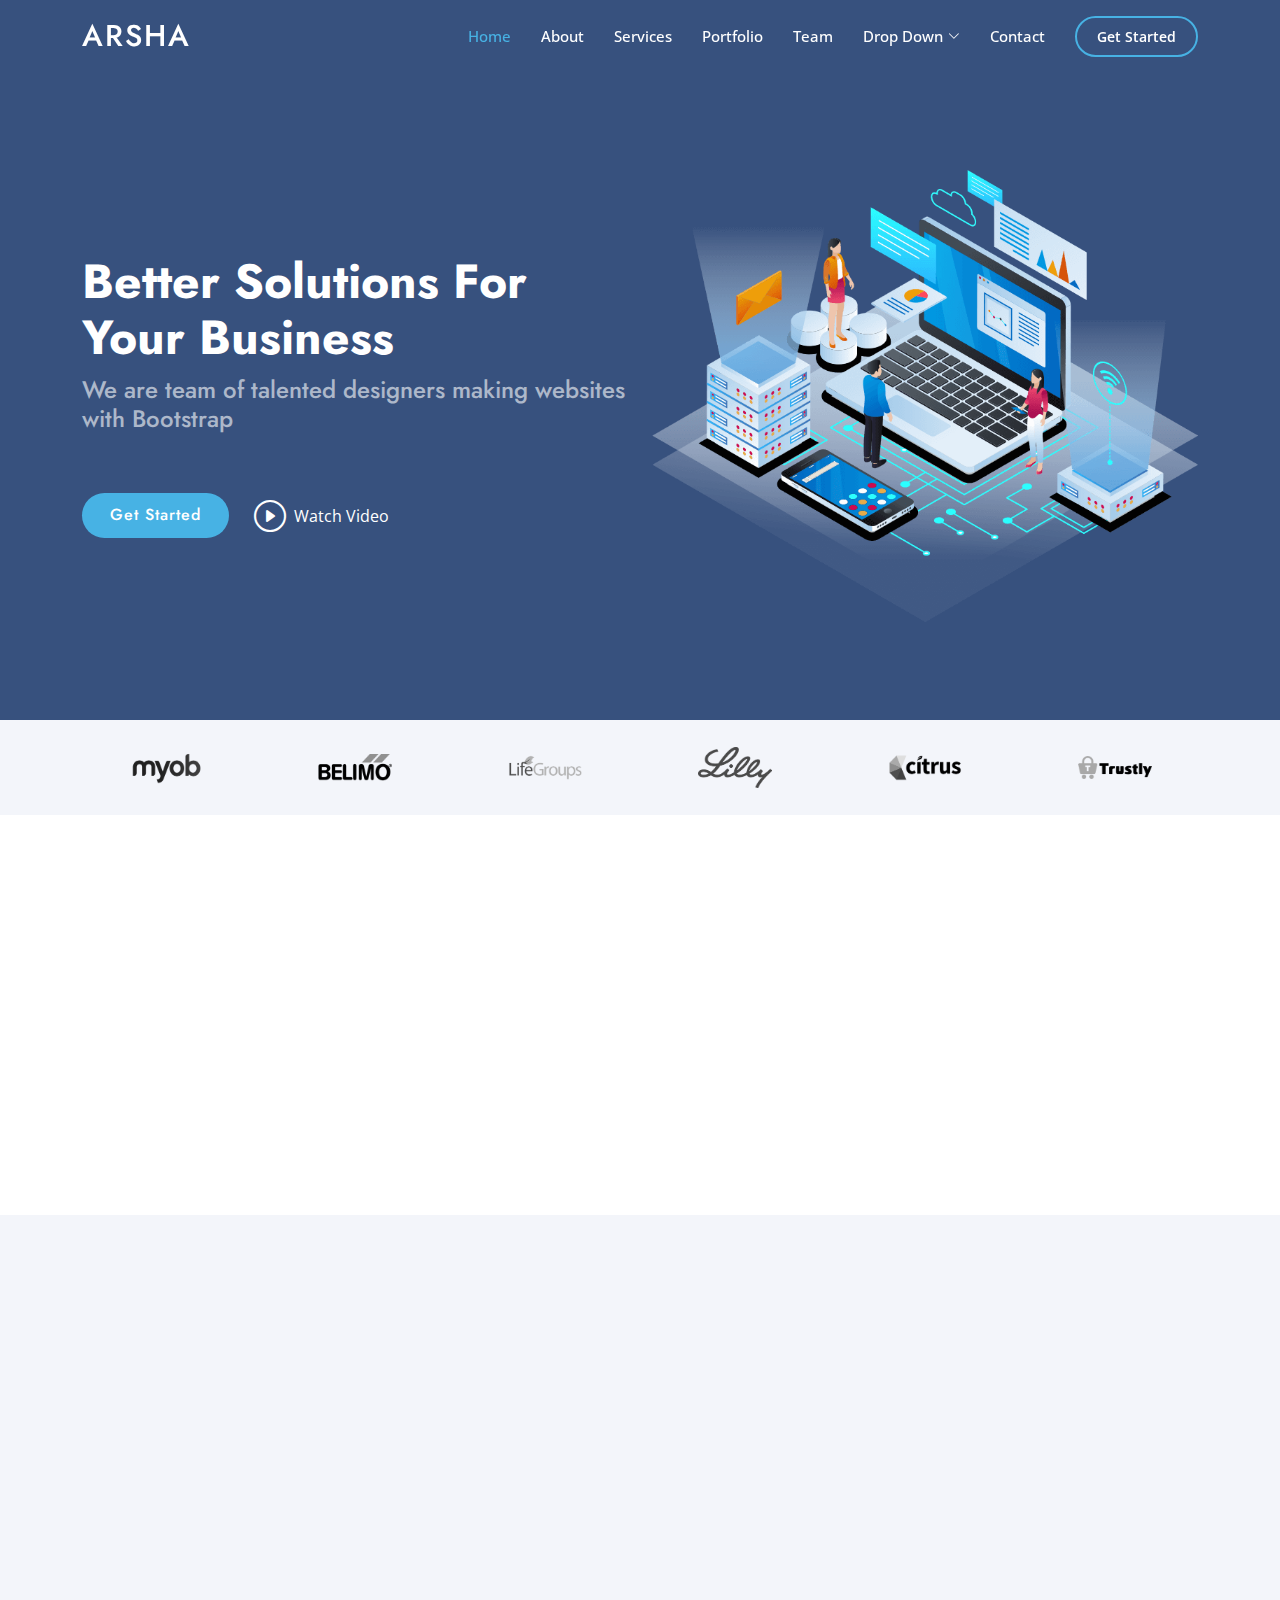
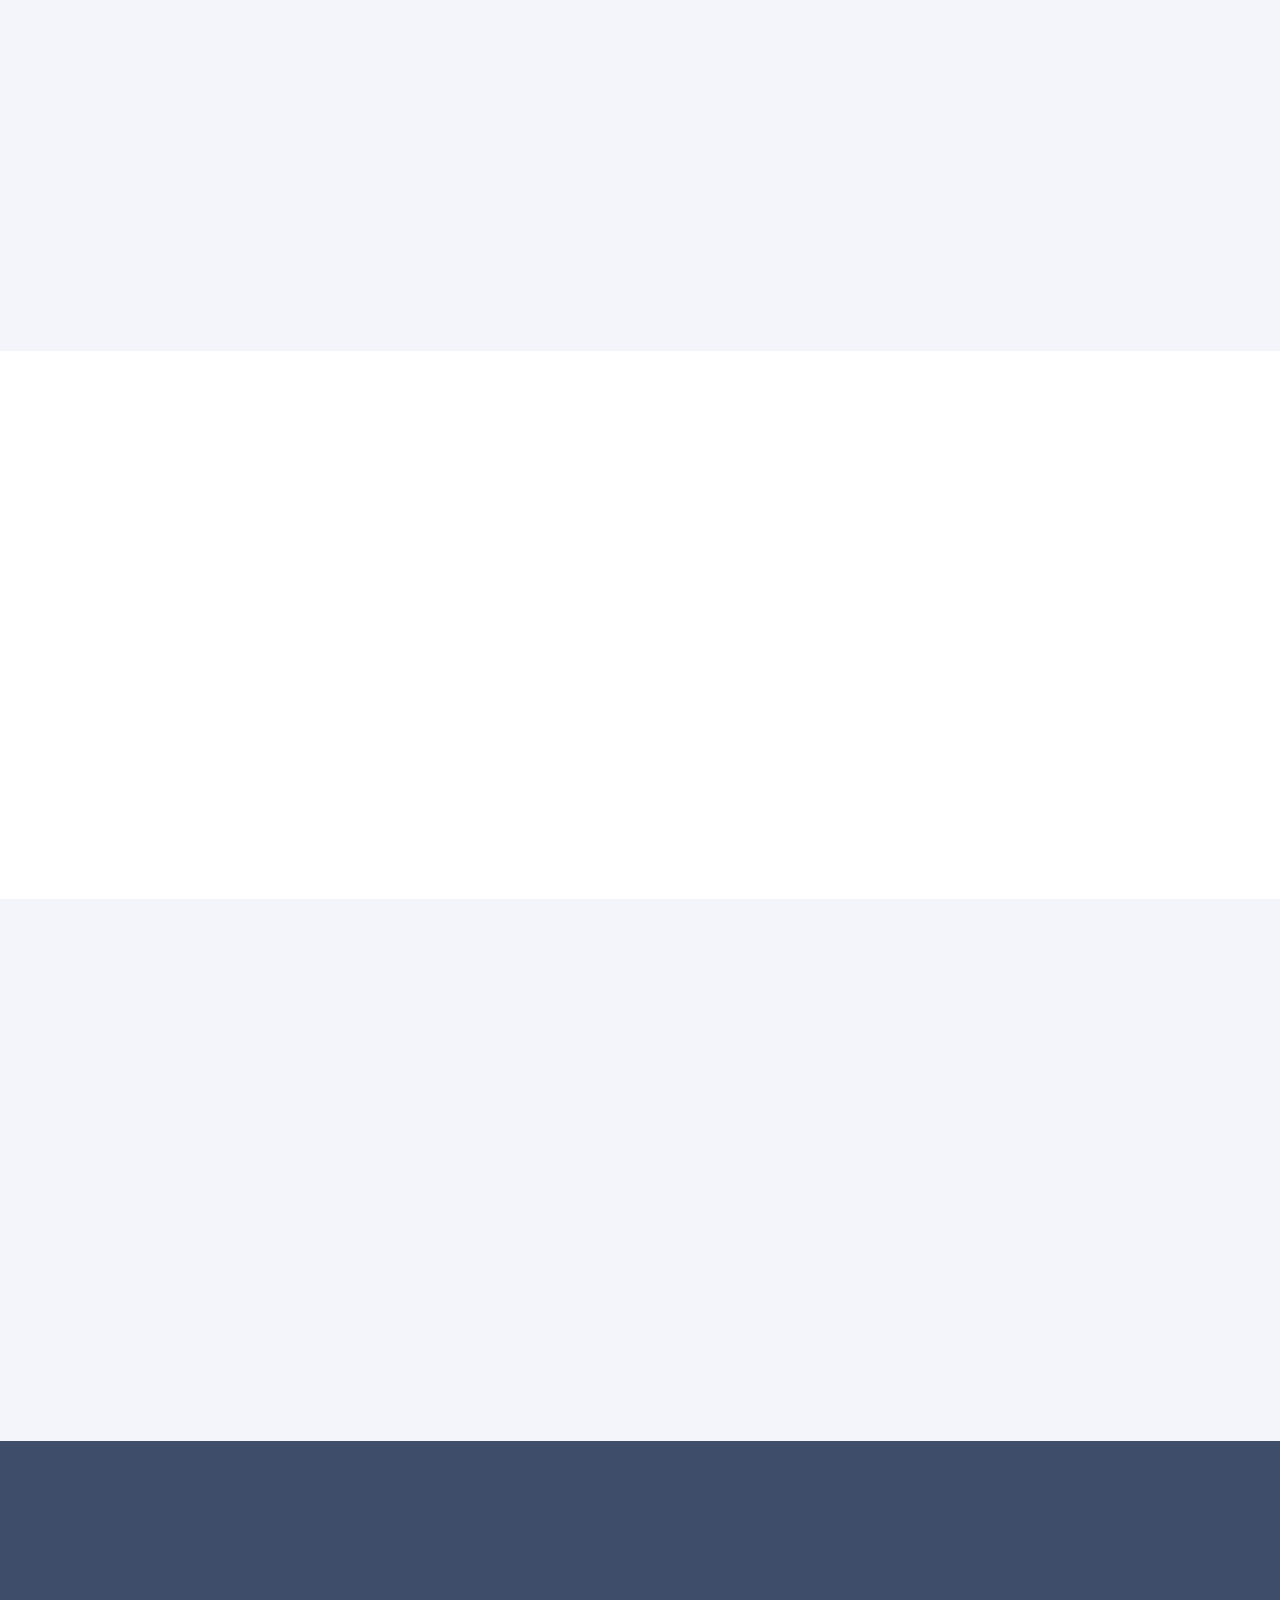
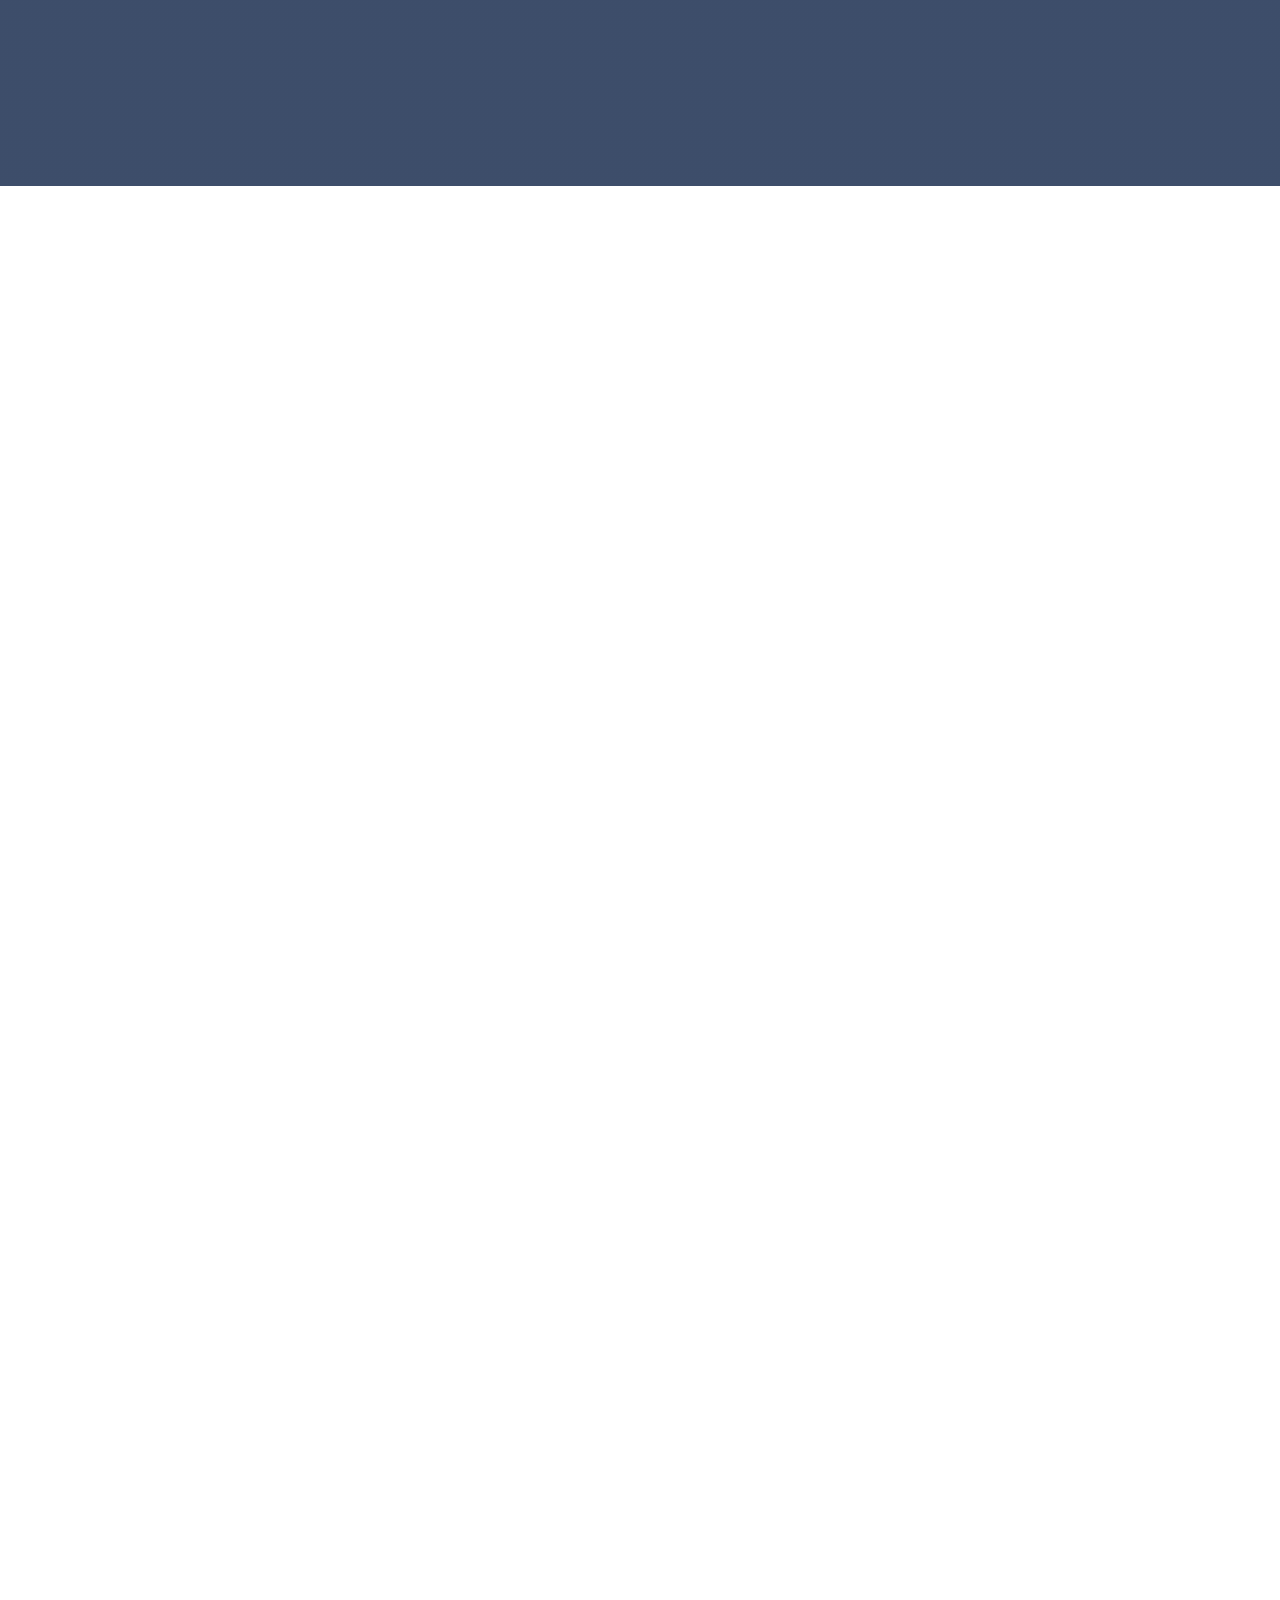
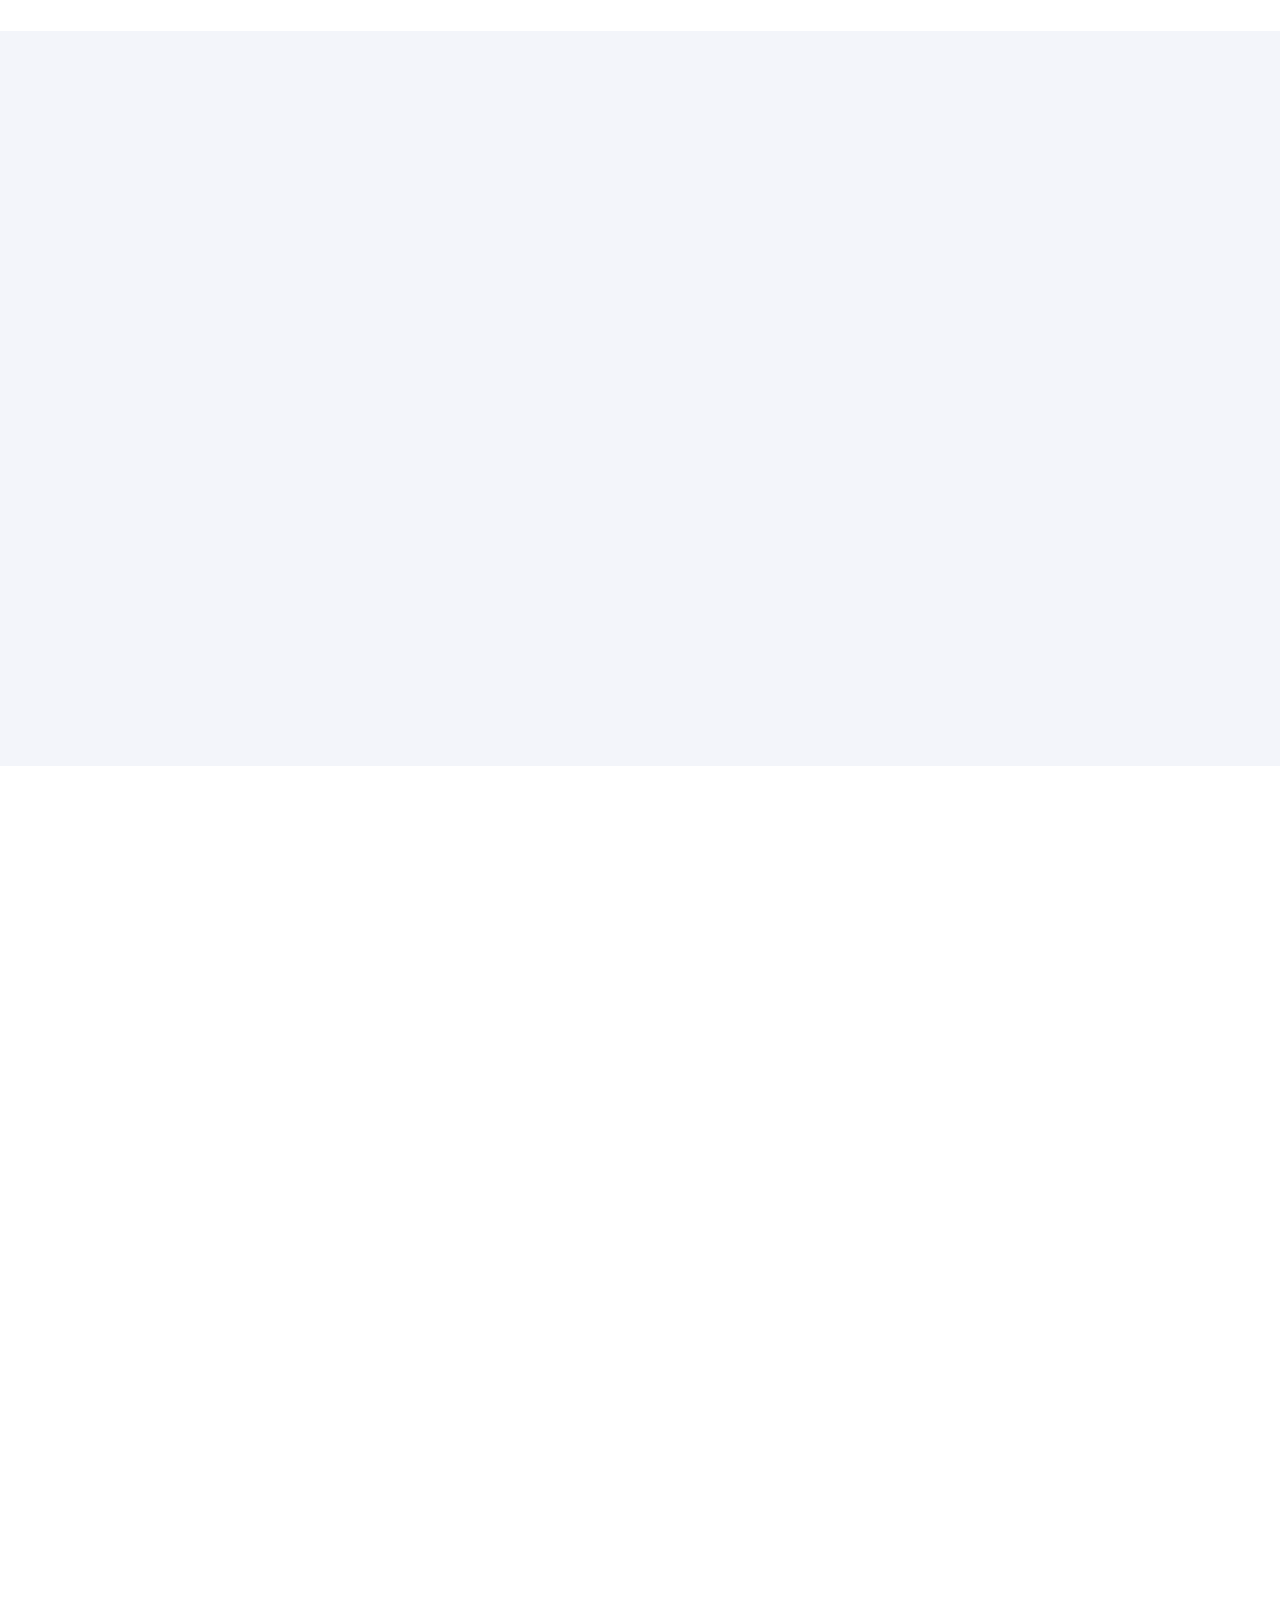
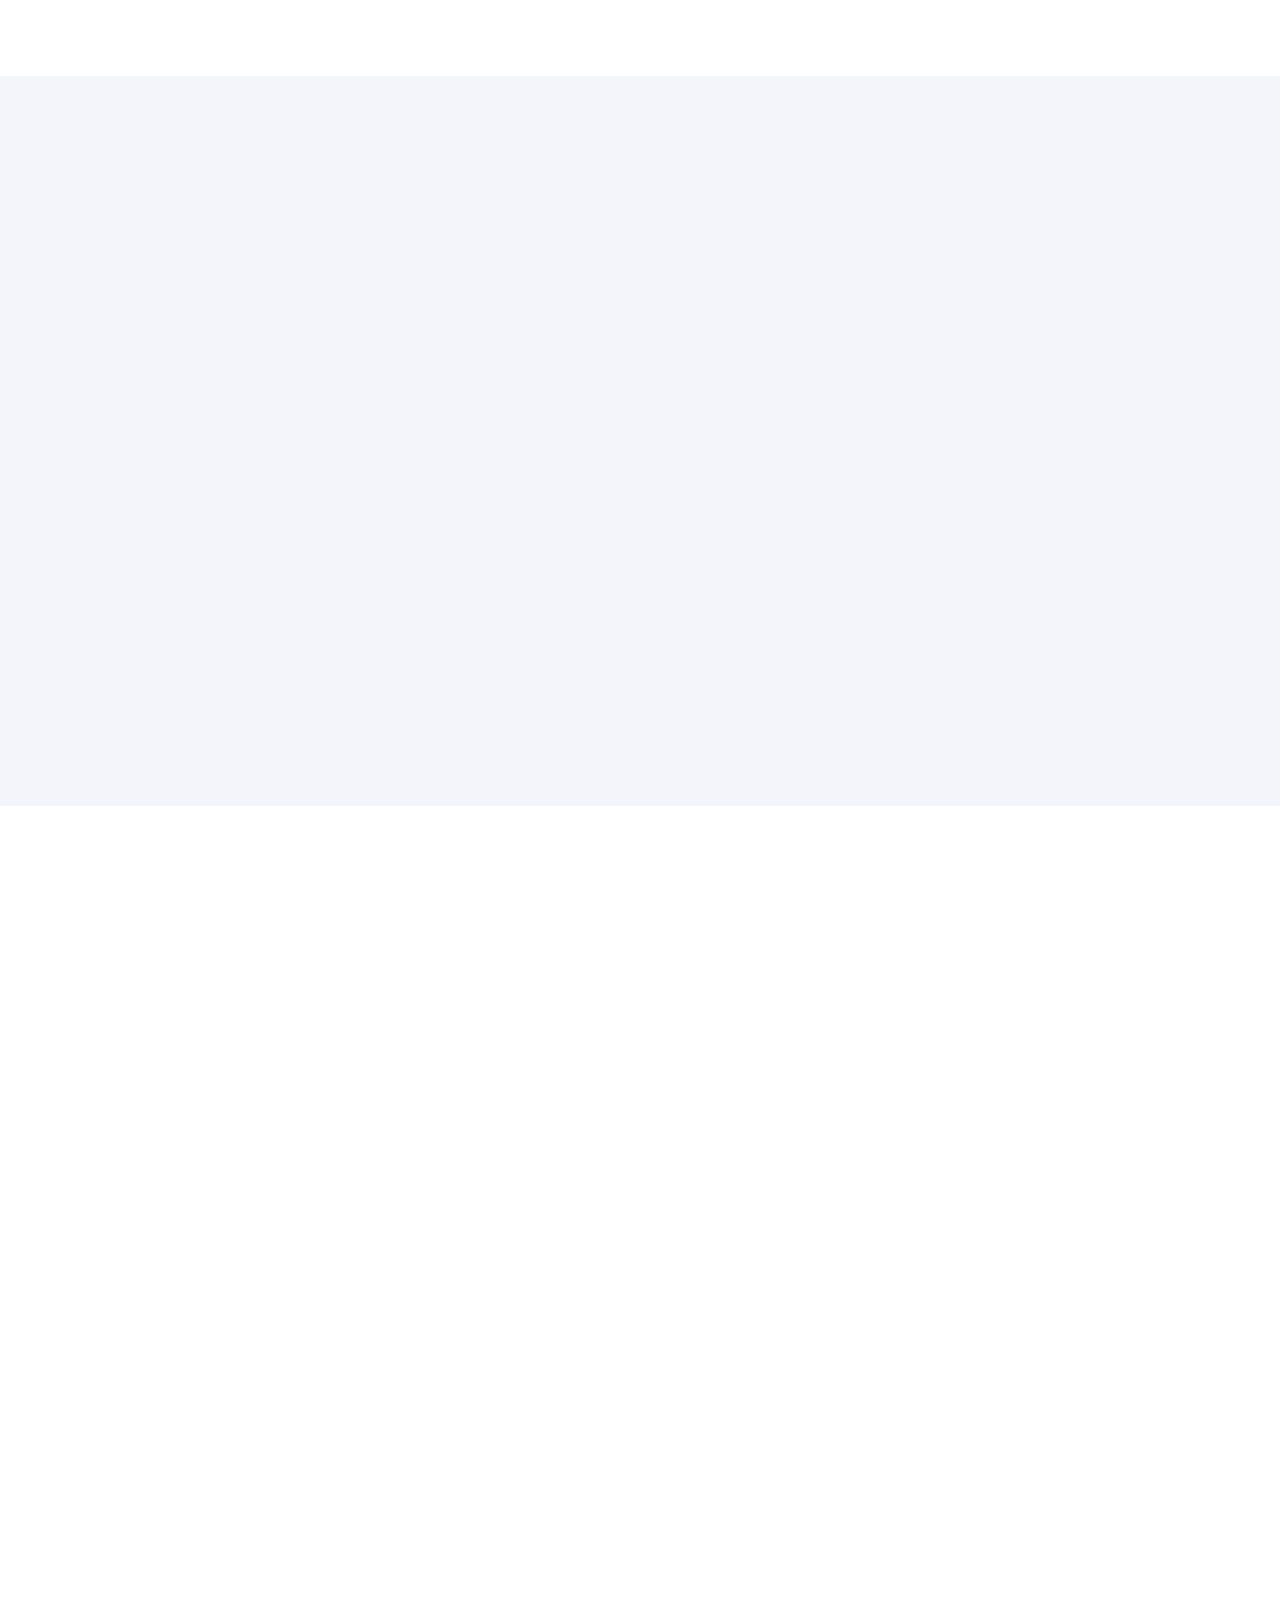
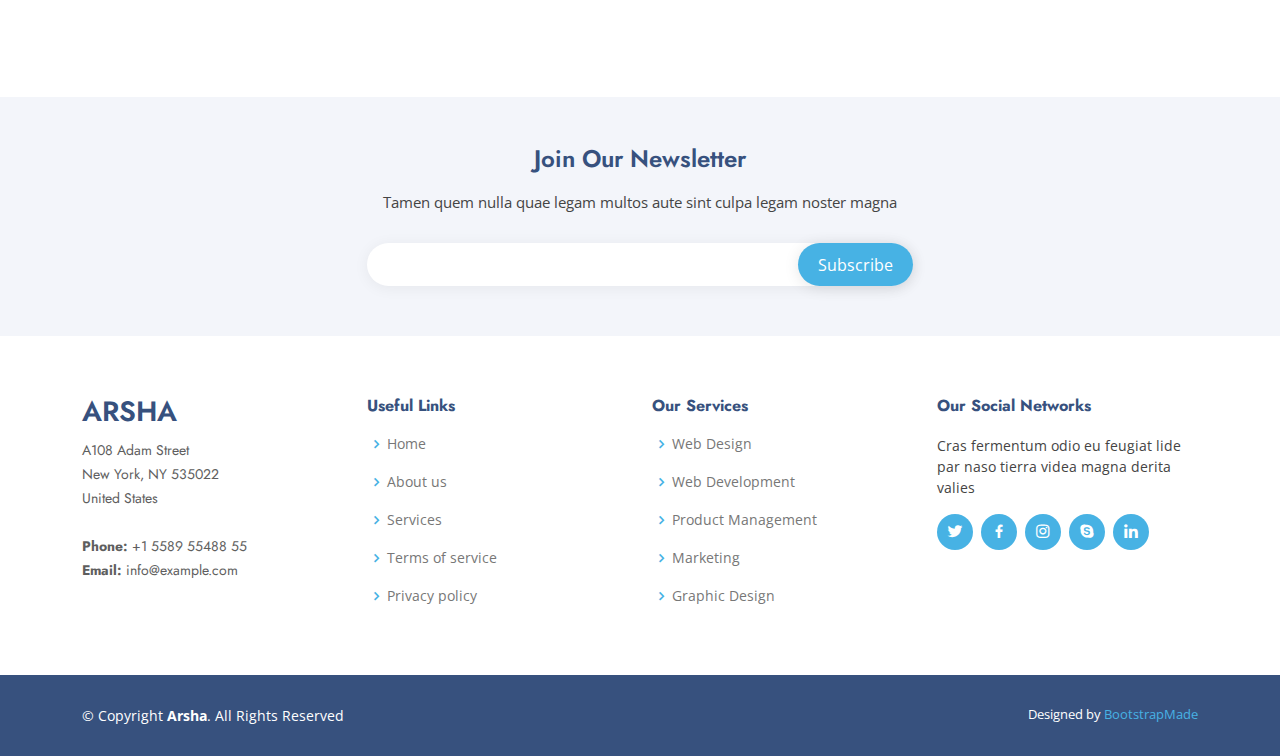
==== index.html @ efb901bd "Upload" ====
<!DOCTYPE html>
<html lang="en">

<head>
  <meta charset="utf-8">
  <meta content="width=device-width, initial-scale=1.0" name="viewport">

  <title>Arsha Bootstrap Template - Index</title>
  <meta content="" name="description">
  <meta content="" name="keywords">

  <!-- Favicons -->
  <link href="assets/img/favicon.png" rel="icon">
  <link href="assets/img/apple-touch-icon.png" rel="apple-touch-icon">

  <!-- Google Fonts -->
  <link href="https://fonts.googleapis.com/css?family=Open+Sans:300,300i,400,400i,600,600i,700,700i|Jost:300,300i,400,400i,500,500i,600,600i,700,700i|Poppins:300,300i,400,400i,500,500i,600,600i,700,700i" rel="stylesheet">

  <!-- Vendor CSS Files -->
  <link href="assets/vendor/aos/aos.css" rel="stylesheet">
  <link href="assets/vendor/bootstrap/css/bootstrap.min.css" rel="stylesheet">
  <link href="assets/vendor/bootstrap-icons/bootstrap-icons.css" rel="stylesheet">
  <link href="assets/vendor/boxicons/css/boxicons.min.css" rel="stylesheet">
  <link href="assets/vendor/glightbox/css/glightbox.min.css" rel="stylesheet">
  <link href="assets/vendor/remixicon/remixicon.css" rel="stylesheet">
  <link href="assets/vendor/swiper/swiper-bundle.min.css" rel="stylesheet">

  <!-- Template Main CSS File -->
  <link href="assets/css/style.css" rel="stylesheet">

  <!-- =======================================================
  * Template Name: Arsha
  * Updated: Jan 29 2024 with Bootstrap v5.3.2
  * Template URL: https://bootstrapmade.com/arsha-free-bootstrap-html-template-corporate/
  * Author: BootstrapMade.com
  * License: https://bootstrapmade.com/license/
  ======================================================== -->
</head>

<body>

  <!-- ======= Header ======= -->
  <header id="header" class="fixed-top ">
    <div class="container d-flex align-items-center">

      <h1 class="logo me-auto"><a href="index.html">Arsha</a></h1>
      <!-- Uncomment below if you prefer to use an image logo -->
      <!-- <a href="index.html" class="logo me-auto"><img src="assets/img/logo.png" alt="" class="img-fluid"></a>-->

      <nav id="navbar" class="navbar">
        <ul>
          <li><a class="nav-link scrollto active" href="#hero">Home</a></li>
          <li><a class="nav-link scrollto" href="#about">About</a></li>
          <li><a class="nav-link scrollto" href="#services">Services</a></li>
          <li><a class="nav-link   scrollto" href="#portfolio">Portfolio</a></li>
          <li><a class="nav-link scrollto" href="#team">Team</a></li>
          <li class="dropdown"><a href="#"><span>Drop Down</span> <i class="bi bi-chevron-down"></i></a>
            <ul>
              <li><a href="#">Drop Down 1</a></li>
              <li class="dropdown"><a href="#"><span>Deep Drop Down</span> <i class="bi bi-chevron-right"></i></a>
                <ul>
                  <li><a href="#">Deep Drop Down 1</a></li>
                  <li><a href="#">Deep Drop Down 2</a></li>
                  <li><a href="#">Deep Drop Down 3</a></li>
                  <li><a href="#">Deep Drop Down 4</a></li>
                  <li><a href="#">Deep Drop Down 5</a></li>
                </ul>
              </li>
              <li><a href="#">Drop Down 2</a></li>
              <li><a href="#">Drop Down 3</a></li>
              <li><a href="#">Drop Down 4</a></li>
            </ul>
          </li>
          <li><a class="nav-link scrollto" href="#contact">Contact</a></li>
          <li><a class="getstarted scrollto" href="#about">Get Started</a></li>
        </ul>
        <i class="bi bi-list mobile-nav-toggle"></i>
      </nav><!-- .navbar -->

    </div>
  </header><!-- End Header -->

  <!-- ======= Hero Section ======= -->
  <section id="hero" class="d-flex align-items-center">

    <div class="container">
      <div class="row">
        <div class="col-lg-6 d-flex flex-column justify-content-center pt-4 pt-lg-0 order-2 order-lg-1" data-aos="fade-up" data-aos-delay="200">
          <h1>Better Solutions For Your Business</h1>
          <h2>We are team of talented designers making websites with Bootstrap</h2>
          <div class="d-flex justify-content-center justify-content-lg-start">
            <a href="#about" class="btn-get-started scrollto">Get Started</a>
            <a href="https://www.youtube.com/watch?v=jDDaplaOz7Q" class="glightbox btn-watch-video"><i class="bi bi-play-circle"></i><span>Watch Video</span></a>
          </div>
        </div>
        <div class="col-lg-6 order-1 order-lg-2 hero-img" data-aos="zoom-in" data-aos-delay="200">
          <img src="assets/img/hero-img.png" class="img-fluid animated" alt="">
        </div>
      </div>
    </div>

  </section><!-- End Hero -->

  <main id="main">

    <!-- ======= Clients Section ======= -->
    <section id="clients" class="clients section-bg">
      <div class="container">

        <div class="row" data-aos="zoom-in">

          <div class="col-lg-2 col-md-4 col-6 d-flex align-items-center justify-content-center">
            <img src="assets/img/clients/client-1.png" class="img-fluid" alt="">
          </div>

          <div class="col-lg-2 col-md-4 col-6 d-flex align-items-center justify-content-center">
            <img src="assets/img/clients/client-2.png" class="img-fluid" alt="">
          </div>

          <div class="col-lg-2 col-md-4 col-6 d-flex align-items-center justify-content-center">
            <img src="assets/img/clients/client-3.png" class="img-fluid" alt="">
          </div>

          <div class="col-lg-2 col-md-4 col-6 d-flex align-items-center justify-content-center">
            <img src="assets/img/clients/client-4.png" class="img-fluid" alt="">
          </div>

          <div class="col-lg-2 col-md-4 col-6 d-flex align-items-center justify-content-center">
            <img src="assets/img/clients/client-5.png" class="img-fluid" alt="">
          </div>

          <div class="col-lg-2 col-md-4 col-6 d-flex align-items-center justify-content-center">
            <img src="assets/img/clients/client-6.png" class="img-fluid" alt="">
          </div>

        </div>

      </div>
    </section><!-- End Cliens Section -->

    <!-- ======= About Us Section ======= -->
    <section id="about" class="about">
      <div class="container" data-aos="fade-up">

        <div class="section-title">
          <h2>About Us</h2>
        </div>

        <div class="row content">
          <div class="col-lg-6">
            <p>
              Lorem ipsum dolor sit amet, consectetur adipiscing elit, sed do eiusmod tempor incididunt ut labore et dolore
              magna aliqua.
            </p>
            <ul>
              <li><i class="ri-check-double-line"></i> Ullamco laboris nisi ut aliquip ex ea commodo consequat</li>
              <li><i class="ri-check-double-line"></i> Duis aute irure dolor in reprehenderit in voluptate velit</li>
              <li><i class="ri-check-double-line"></i> Ullamco laboris nisi ut aliquip ex ea commodo consequat</li>
            </ul>
          </div>
          <div class="col-lg-6 pt-4 pt-lg-0">
            <p>
              Ullamco laboris nisi ut aliquip ex ea commodo consequat. Duis aute irure dolor in reprehenderit in voluptate
              velit esse cillum dolore eu fugiat nulla pariatur. Excepteur sint occaecat cupidatat non proident, sunt in
              culpa qui officia deserunt mollit anim id est laborum.
            </p>
            <a href="#" class="btn-learn-more">Learn More</a>
          </div>
        </div>

      </div>
    </section><!-- End About Us Section -->

    <!-- ======= Why Us Section ======= -->
    <section id="why-us" class="why-us section-bg">
      <div class="container-fluid" data-aos="fade-up">

        <div class="row">

          <div class="col-lg-7 d-flex flex-column justify-content-center align-items-stretch  order-2 order-lg-1">

            <div class="content">
              <h3>Eum ipsam laborum deleniti <strong>velit pariatur architecto aut nihil</strong></h3>
              <p>
                Lorem ipsum dolor sit amet, consectetur adipiscing elit, sed do eiusmod tempor incididunt ut labore et dolore magna aliqua. Duis aute irure dolor in reprehenderit
              </p>
            </div>

            <div class="accordion-list">
              <ul>
                <li>
                  <a data-bs-toggle="collapse" class="collapse" data-bs-target="#accordion-list-1"><span>01</span> Non consectetur a erat nam at lectus urna duis? <i class="bx bx-chevron-down icon-show"></i><i class="bx bx-chevron-up icon-close"></i></a>
                  <div id="accordion-list-1" class="collapse show" data-bs-parent=".accordion-list">
                    <p>
                      Feugiat pretium nibh ipsum consequat. Tempus iaculis urna id volutpat lacus laoreet non curabitur gravida. Venenatis lectus magna fringilla urna porttitor rhoncus dolor purus non.
                    </p>
                  </div>
                </li>

                <li>
                  <a data-bs-toggle="collapse" data-bs-target="#accordion-list-2" class="collapsed"><span>02</span> Feugiat scelerisque varius morbi enim nunc? <i class="bx bx-chevron-down icon-show"></i><i class="bx bx-chevron-up icon-close"></i></a>
                  <div id="accordion-list-2" class="collapse" data-bs-parent=".accordion-list">
                    <p>
                      Dolor sit amet consectetur adipiscing elit pellentesque habitant morbi. Id interdum velit laoreet id donec ultrices. Fringilla phasellus faucibus scelerisque eleifend donec pretium. Est pellentesque elit ullamcorper dignissim. Mauris ultrices eros in cursus turpis massa tincidunt dui.
                    </p>
                  </div>
                </li>

                <li>
                  <a data-bs-toggle="collapse" data-bs-target="#accordion-list-3" class="collapsed"><span>03</span> Dolor sit amet consectetur adipiscing elit? <i class="bx bx-chevron-down icon-show"></i><i class="bx bx-chevron-up icon-close"></i></a>
                  <div id="accordion-list-3" class="collapse" data-bs-parent=".accordion-list">
                    <p>
                      Eleifend mi in nulla posuere sollicitudin aliquam ultrices sagittis orci. Faucibus pulvinar elementum integer enim. Sem nulla pharetra diam sit amet nisl suscipit. Rutrum tellus pellentesque eu tincidunt. Lectus urna duis convallis convallis tellus. Urna molestie at elementum eu facilisis sed odio morbi quis
                    </p>
                  </div>
                </li>

              </ul>
            </div>

          </div>

          <div class="col-lg-5 align-items-stretch order-1 order-lg-2 img" style='background-image: url("assets/img/why-us.png");' data-aos="zoom-in" data-aos-delay="150">&nbsp;</div>
        </div>

      </div>
    </section><!-- End Why Us Section -->

    <!-- ======= Skills Section ======= -->
    <section id="skills" class="skills">
      <div class="container" data-aos="fade-up">

        <div class="row">
          <div class="col-lg-6 d-flex align-items-center" data-aos="fade-right" data-aos-delay="100">
            <img src="assets/img/skills.png" class="img-fluid" alt="">
          </div>
          <div class="col-lg-6 pt-4 pt-lg-0 content" data-aos="fade-left" data-aos-delay="100">
            <h3>Voluptatem dignissimos provident quasi corporis voluptates</h3>
            <p class="fst-italic">
              Lorem ipsum dolor sit amet, consectetur adipiscing elit, sed do eiusmod tempor incididunt ut labore et dolore
              magna aliqua.
            </p>

            <div class="skills-content">

              <div class="progress">
                <span class="skill">HTML <i class="val">100%</i></span>
                <div class="progress-bar-wrap">
                  <div class="progress-bar" role="progressbar" aria-valuenow="100" aria-valuemin="0" aria-valuemax="100"></div>
                </div>
              </div>

              <div class="progress">
                <span class="skill">CSS <i class="val">90%</i></span>
                <div class="progress-bar-wrap">
                  <div class="progress-bar" role="progressbar" aria-valuenow="90" aria-valuemin="0" aria-valuemax="100"></div>
                </div>
              </div>

              <div class="progress">
                <span class="skill">JavaScript <i class="val">75%</i></span>
                <div class="progress-bar-wrap">
                  <div class="progress-bar" role="progressbar" aria-valuenow="75" aria-valuemin="0" aria-valuemax="100"></div>
                </div>
              </div>

              <div class="progress">
                <span class="skill">Photoshop <i class="val">55%</i></span>
                <div class="progress-bar-wrap">
                  <div class="progress-bar" role="progressbar" aria-valuenow="55" aria-valuemin="0" aria-valuemax="100"></div>
                </div>
              </div>

            </div>

          </div>
        </div>

      </div>
    </section><!-- End Skills Section -->

    <!-- ======= Services Section ======= -->
    <section id="services" class="services section-bg">
      <div class="container" data-aos="fade-up">

        <div class="section-title">
          <h2>Services</h2>
          <p>Magnam dolores commodi suscipit. Necessitatibus eius consequatur ex aliquid fuga eum quidem. Sit sint consectetur velit. Quisquam quos quisquam cupiditate. Et nemo qui impedit suscipit alias ea. Quia fugiat sit in iste officiis commodi quidem hic quas.</p>
        </div>

        <div class="row">
          <div class="col-xl-3 col-md-6 d-flex align-items-stretch" data-aos="zoom-in" data-aos-delay="100">
            <div class="icon-box">
              <div class="icon"><i class="bx bxl-dribbble"></i></div>
              <h4><a href="">Lorem Ipsum</a></h4>
              <p>Voluptatum deleniti atque corrupti quos dolores et quas molestias excepturi</p>
            </div>
          </div>

          <div class="col-xl-3 col-md-6 d-flex align-items-stretch mt-4 mt-md-0" data-aos="zoom-in" data-aos-delay="200">
            <div class="icon-box">
              <div class="icon"><i class="bx bx-file"></i></div>
              <h4><a href="">Sed ut perspici</a></h4>
              <p>Duis aute irure dolor in reprehenderit in voluptate velit esse cillum dolore</p>
            </div>
          </div>

          <div class="col-xl-3 col-md-6 d-flex align-items-stretch mt-4 mt-xl-0" data-aos="zoom-in" data-aos-delay="300">
            <div class="icon-box">
              <div class="icon"><i class="bx bx-tachometer"></i></div>
              <h4><a href="">Magni Dolores</a></h4>
              <p>Excepteur sint occaecat cupidatat non proident, sunt in culpa qui officia</p>
            </div>
          </div>

          <div class="col-xl-3 col-md-6 d-flex align-items-stretch mt-4 mt-xl-0" data-aos="zoom-in" data-aos-delay="400">
            <div class="icon-box">
              <div class="icon"><i class="bx bx-layer"></i></div>
              <h4><a href="">Nemo Enim</a></h4>
              <p>At vero eos et accusamus et iusto odio dignissimos ducimus qui blanditiis</p>
            </div>
          </div>

        </div>

      </div>
    </section><!-- End Services Section -->

    <!-- ======= Cta Section ======= -->
    <section id="cta" class="cta">
      <div class="container" data-aos="zoom-in">

        <div class="row">
          <div class="col-lg-9 text-center text-lg-start">
            <h3>Call To Action</h3>
            <p> Duis aute irure dolor in reprehenderit in voluptate velit esse cillum dolore eu fugiat nulla pariatur. Excepteur sint occaecat cupidatat non proident, sunt in culpa qui officia deserunt mollit anim id est laborum.</p>
          </div>
          <div class="col-lg-3 cta-btn-container text-center">
            <a class="cta-btn align-middle" href="#">Call To Action</a>
          </div>
        </div>

      </div>
    </section><!-- End Cta Section -->

    <!-- ======= Portfolio Section ======= -->
    <section id="portfolio" class="portfolio">
      <div class="container" data-aos="fade-up">

        <div class="section-title">
          <h2>Portfolio</h2>
          <p>Magnam dolores commodi suscipit. Necessitatibus eius consequatur ex aliquid fuga eum quidem. Sit sint consectetur velit. Quisquam quos quisquam cupiditate. Et nemo qui impedit suscipit alias ea. Quia fugiat sit in iste officiis commodi quidem hic quas.</p>
        </div>

        <ul id="portfolio-flters" class="d-flex justify-content-center" data-aos="fade-up" data-aos-delay="100">
          <li data-filter="*" class="filter-active">All</li>
          <li data-filter=".filter-app">App</li>
          <li data-filter=".filter-card">Card</li>
          <li data-filter=".filter-web">Web</li>
        </ul>

        <div class="row portfolio-container" data-aos="fade-up" data-aos-delay="200">

          <div class="col-lg-4 col-md-6 portfolio-item filter-app">
            <div class="portfolio-img"><img src="assets/img/portfolio/portfolio-1.jpg" class="img-fluid" alt=""></div>
            <div class="portfolio-info">
              <h4>App 1</h4>
              <p>App</p>
              <a href="assets/img/portfolio/portfolio-1.jpg" data-gallery="portfolioGallery" class="portfolio-lightbox preview-link" title="App 1"><i class="bx bx-plus"></i></a>
              <a href="portfolio-details.html" class="details-link" title="More Details"><i class="bx bx-link"></i></a>
            </div>
          </div>

          <div class="col-lg-4 col-md-6 portfolio-item filter-web">
            <div class="portfolio-img"><img src="assets/img/portfolio/portfolio-2.jpg" class="img-fluid" alt=""></div>
            <div class="portfolio-info">
              <h4>Web 3</h4>
              <p>Web</p>
              <a href="assets/img/portfolio/portfolio-2.jpg" data-gallery="portfolioGallery" class="portfolio-lightbox preview-link" title="Web 3"><i class="bx bx-plus"></i></a>
              <a href="portfolio-details.html" class="details-link" title="More Details"><i class="bx bx-link"></i></a>
            </div>
          </div>

          <div class="col-lg-4 col-md-6 portfolio-item filter-app">
            <div class="portfolio-img"><img src="assets/img/portfolio/portfolio-3.jpg" class="img-fluid" alt=""></div>
            <div class="portfolio-info">
              <h4>App 2</h4>
              <p>App</p>
              <a href="assets/img/portfolio/portfolio-3.jpg" data-gallery="portfolioGallery" class="portfolio-lightbox preview-link" title="App 2"><i class="bx bx-plus"></i></a>
              <a href="portfolio-details.html" class="details-link" title="More Details"><i class="bx bx-link"></i></a>
            </div>
          </div>

          <div class="col-lg-4 col-md-6 portfolio-item filter-card">
            <div class="portfolio-img"><img src="assets/img/portfolio/portfolio-4.jpg" class="img-fluid" alt=""></div>
            <div class="portfolio-info">
              <h4>Card 2</h4>
              <p>Card</p>
              <a href="assets/img/portfolio/portfolio-4.jpg" data-gallery="portfolioGallery" class="portfolio-lightbox preview-link" title="Card 2"><i class="bx bx-plus"></i></a>
              <a href="portfolio-details.html" class="details-link" title="More Details"><i class="bx bx-link"></i></a>
            </div>
          </div>

          <div class="col-lg-4 col-md-6 portfolio-item filter-web">
            <div class="portfolio-img"><img src="assets/img/portfolio/portfolio-5.jpg" class="img-fluid" alt=""></div>
            <div class="portfolio-info">
              <h4>Web 2</h4>
              <p>Web</p>
              <a href="assets/img/portfolio/portfolio-5.jpg" data-gallery="portfolioGallery" class="portfolio-lightbox preview-link" title="Web 2"><i class="bx bx-plus"></i></a>
              <a href="portfolio-details.html" class="details-link" title="More Details"><i class="bx bx-link"></i></a>
            </div>
          </div>

          <div class="col-lg-4 col-md-6 portfolio-item filter-app">
            <div class="portfolio-img"><img src="assets/img/portfolio/portfolio-6.jpg" class="img-fluid" alt=""></div>
            <div class="portfolio-info">
              <h4>App 3</h4>
              <p>App</p>
              <a href="assets/img/portfolio/portfolio-6.jpg" data-gallery="portfolioGallery" class="portfolio-lightbox preview-link" title="App 3"><i class="bx bx-plus"></i></a>
              <a href="portfolio-details.html" class="details-link" title="More Details"><i class="bx bx-link"></i></a>
            </div>
          </div>

          <div class="col-lg-4 col-md-6 portfolio-item filter-card">
            <div class="portfolio-img"><img src="assets/img/portfolio/portfolio-7.jpg" class="img-fluid" alt=""></div>
            <div class="portfolio-info">
              <h4>Card 1</h4>
              <p>Card</p>
              <a href="assets/img/portfolio/portfolio-7.jpg" data-gallery="portfolioGallery" class="portfolio-lightbox preview-link" title="Card 1"><i class="bx bx-plus"></i></a>
              <a href="portfolio-details.html" class="details-link" title="More Details"><i class="bx bx-link"></i></a>
            </div>
          </div>

          <div class="col-lg-4 col-md-6 portfolio-item filter-card">
            <div class="portfolio-img"><img src="assets/img/portfolio/portfolio-8.jpg" class="img-fluid" alt=""></div>
            <div class="portfolio-info">
              <h4>Card 3</h4>
              <p>Card</p>
              <a href="assets/img/portfolio/portfolio-8.jpg" data-gallery="portfolioGallery" class="portfolio-lightbox preview-link" title="Card 3"><i class="bx bx-plus"></i></a>
              <a href="portfolio-details.html" class="details-link" title="More Details"><i class="bx bx-link"></i></a>
            </div>
          </div>

          <div class="col-lg-4 col-md-6 portfolio-item filter-web">
            <div class="portfolio-img"><img src="assets/img/portfolio/portfolio-9.jpg" class="img-fluid" alt=""></div>
            <div class="portfolio-info">
              <h4>Web 3</h4>
              <p>Web</p>
              <a href="assets/img/portfolio/portfolio-9.jpg" data-gallery="portfolioGallery" class="portfolio-lightbox preview-link" title="Web 3"><i class="bx bx-plus"></i></a>
              <a href="portfolio-details.html" class="details-link" title="More Details"><i class="bx bx-link"></i></a>
            </div>
          </div>

        </div>

      </div>
    </section><!-- End Portfolio Section -->

    <!-- ======= Team Section ======= -->
    <section id="team" class="team section-bg">
      <div class="container" data-aos="fade-up">

        <div class="section-title">
          <h2>Team</h2>
          <p>Magnam dolores commodi suscipit. Necessitatibus eius consequatur ex aliquid fuga eum quidem. Sit sint consectetur velit. Quisquam quos quisquam cupiditate. Et nemo qui impedit suscipit alias ea. Quia fugiat sit in iste officiis commodi quidem hic quas.</p>
        </div>

        <div class="row">

          <div class="col-lg-6" data-aos="zoom-in" data-aos-delay="100">
            <div class="member d-flex align-items-start">
              <div class="pic"><img src="assets/img/team/team-1.jpg" class="img-fluid" alt=""></div>
              <div class="member-info">
                <h4>Walter White</h4>
                <span>Chief Executive Officer</span>
                <p>Explicabo voluptatem mollitia et repellat qui dolorum quasi</p>
                <div class="social">
                  <a href=""><i class="ri-twitter-fill"></i></a>
                  <a href=""><i class="ri-facebook-fill"></i></a>
                  <a href=""><i class="ri-instagram-fill"></i></a>
                  <a href=""> <i class="ri-linkedin-box-fill"></i> </a>
                </div>
              </div>
            </div>
          </div>

          <div class="col-lg-6 mt-4 mt-lg-0" data-aos="zoom-in" data-aos-delay="200">
            <div class="member d-flex align-items-start">
              <div class="pic"><img src="assets/img/team/team-2.jpg" class="img-fluid" alt=""></div>
              <div class="member-info">
                <h4>Sarah Jhonson</h4>
                <span>Product Manager</span>
                <p>Aut maiores voluptates amet et quis praesentium qui senda para</p>
                <div class="social">
                  <a href=""><i class="ri-twitter-fill"></i></a>
                  <a href=""><i class="ri-facebook-fill"></i></a>
                  <a href=""><i class="ri-instagram-fill"></i></a>
                  <a href=""> <i class="ri-linkedin-box-fill"></i> </a>
                </div>
              </div>
            </div>
          </div>

          <div class="col-lg-6 mt-4" data-aos="zoom-in" data-aos-delay="300">
            <div class="member d-flex align-items-start">
              <div class="pic"><img src="assets/img/team/team-3.jpg" class="img-fluid" alt=""></div>
              <div class="member-info">
                <h4>William Anderson</h4>
                <span>CTO</span>
                <p>Quisquam facilis cum velit laborum corrupti fuga rerum quia</p>
                <div class="social">
                  <a href=""><i class="ri-twitter-fill"></i></a>
                  <a href=""><i class="ri-facebook-fill"></i></a>
                  <a href=""><i class="ri-instagram-fill"></i></a>
                  <a href=""> <i class="ri-linkedin-box-fill"></i> </a>
                </div>
              </div>
            </div>
          </div>

          <div class="col-lg-6 mt-4" data-aos="zoom-in" data-aos-delay="400">
            <div class="member d-flex align-items-start">
              <div class="pic"><img src="assets/img/team/team-4.jpg" class="img-fluid" alt=""></div>
              <div class="member-info">
                <h4>Amanda Jepson</h4>
                <span>Accountant</span>
                <p>Dolorum tempora officiis odit laborum officiis et et accusamus</p>
                <div class="social">
                  <a href=""><i class="ri-twitter-fill"></i></a>
                  <a href=""><i class="ri-facebook-fill"></i></a>
                  <a href=""><i class="ri-instagram-fill"></i></a>
                  <a href=""> <i class="ri-linkedin-box-fill"></i> </a>
                </div>
              </div>
            </div>
          </div>

        </div>

      </div>
    </section><!-- End Team Section -->

    <!-- ======= Pricing Section ======= -->
    <section id="pricing" class="pricing">
      <div class="container" data-aos="fade-up">

        <div class="section-title">
          <h2>Pricing</h2>
          <p>Magnam dolores commodi suscipit. Necessitatibus eius consequatur ex aliquid fuga eum quidem. Sit sint consectetur velit. Quisquam quos quisquam cupiditate. Et nemo qui impedit suscipit alias ea. Quia fugiat sit in iste officiis commodi quidem hic quas.</p>
        </div>

        <div class="row">

          <div class="col-lg-4" data-aos="fade-up" data-aos-delay="100">
            <div class="box">
              <h3>Free Plan</h3>
              <h4><sup>$</sup>0<span>per month</span></h4>
              <ul>
                <li><i class="bx bx-check"></i> Quam adipiscing vitae proin</li>
                <li><i class="bx bx-check"></i> Nec feugiat nisl pretium</li>
                <li><i class="bx bx-check"></i> Nulla at volutpat diam uteera</li>
                <li class="na"><i class="bx bx-x"></i> <span>Pharetra massa massa ultricies</span></li>
                <li class="na"><i class="bx bx-x"></i> <span>Massa ultricies mi quis hendrerit</span></li>
              </ul>
              <a href="#" class="buy-btn">Get Started</a>
            </div>
          </div>

          <div class="col-lg-4 mt-4 mt-lg-0" data-aos="fade-up" data-aos-delay="200">
            <div class="box featured">
              <h3>Business Plan</h3>
              <h4><sup>$</sup>29<span>per month</span></h4>
              <ul>
                <li><i class="bx bx-check"></i> Quam adipiscing vitae proin</li>
                <li><i class="bx bx-check"></i> Nec feugiat nisl pretium</li>
                <li><i class="bx bx-check"></i> Nulla at volutpat diam uteera</li>
                <li><i class="bx bx-check"></i> Pharetra massa massa ultricies</li>
                <li><i class="bx bx-check"></i> Massa ultricies mi quis hendrerit</li>
              </ul>
              <a href="#" class="buy-btn">Get Started</a>
            </div>
          </div>

          <div class="col-lg-4 mt-4 mt-lg-0" data-aos="fade-up" data-aos-delay="300">
            <div class="box">
              <h3>Developer Plan</h3>
              <h4><sup>$</sup>49<span>per month</span></h4>
              <ul>
                <li><i class="bx bx-check"></i> Quam adipiscing vitae proin</li>
                <li><i class="bx bx-check"></i> Nec feugiat nisl pretium</li>
                <li><i class="bx bx-check"></i> Nulla at volutpat diam uteera</li>
                <li><i class="bx bx-check"></i> Pharetra massa massa ultricies</li>
                <li><i class="bx bx-check"></i> Massa ultricies mi quis hendrerit</li>
              </ul>
              <a href="#" class="buy-btn">Get Started</a>
            </div>
          </div>

        </div>

      </div>
    </section><!-- End Pricing Section -->

    <!-- ======= Frequently Asked Questions Section ======= -->
    <section id="faq" class="faq section-bg">
      <div class="container" data-aos="fade-up">

        <div class="section-title">
          <h2>Frequently Asked Questions</h2>
          <p>Magnam dolores commodi suscipit. Necessitatibus eius consequatur ex aliquid fuga eum quidem. Sit sint consectetur velit. Quisquam quos quisquam cupiditate. Et nemo qui impedit suscipit alias ea. Quia fugiat sit in iste officiis commodi quidem hic quas.</p>
        </div>

        <div class="faq-list">
          <ul>
            <li data-aos="fade-up" data-aos-delay="100">
              <i class="bx bx-help-circle icon-help"></i> <a data-bs-toggle="collapse" class="collapse" data-bs-target="#faq-list-1">Non consectetur a erat nam at lectus urna duis? <i class="bx bx-chevron-down icon-show"></i><i class="bx bx-chevron-up icon-close"></i></a>
              <div id="faq-list-1" class="collapse show" data-bs-parent=".faq-list">
                <p>
                  Feugiat pretium nibh ipsum consequat. Tempus iaculis urna id volutpat lacus laoreet non curabitur gravida. Venenatis lectus magna fringilla urna porttitor rhoncus dolor purus non.
                </p>
              </div>
            </li>

            <li data-aos="fade-up" data-aos-delay="200">
              <i class="bx bx-help-circle icon-help"></i> <a data-bs-toggle="collapse" data-bs-target="#faq-list-2" class="collapsed">Feugiat scelerisque varius morbi enim nunc? <i class="bx bx-chevron-down icon-show"></i><i class="bx bx-chevron-up icon-close"></i></a>
              <div id="faq-list-2" class="collapse" data-bs-parent=".faq-list">
                <p>
                  Dolor sit amet consectetur adipiscing elit pellentesque habitant morbi. Id interdum velit laoreet id donec ultrices. Fringilla phasellus faucibus scelerisque eleifend donec pretium. Est pellentesque elit ullamcorper dignissim. Mauris ultrices eros in cursus turpis massa tincidunt dui.
                </p>
              </div>
            </li>

            <li data-aos="fade-up" data-aos-delay="300">
              <i class="bx bx-help-circle icon-help"></i> <a data-bs-toggle="collapse" data-bs-target="#faq-list-3" class="collapsed">Dolor sit amet consectetur adipiscing elit? <i class="bx bx-chevron-down icon-show"></i><i class="bx bx-chevron-up icon-close"></i></a>
              <div id="faq-list-3" class="collapse" data-bs-parent=".faq-list">
                <p>
                  Eleifend mi in nulla posuere sollicitudin aliquam ultrices sagittis orci. Faucibus pulvinar elementum integer enim. Sem nulla pharetra diam sit amet nisl suscipit. Rutrum tellus pellentesque eu tincidunt. Lectus urna duis convallis convallis tellus. Urna molestie at elementum eu facilisis sed odio morbi quis
                </p>
              </div>
            </li>

            <li data-aos="fade-up" data-aos-delay="400">
              <i class="bx bx-help-circle icon-help"></i> <a data-bs-toggle="collapse" data-bs-target="#faq-list-4" class="collapsed">Tempus quam pellentesque nec nam aliquam sem et tortor consequat? <i class="bx bx-chevron-down icon-show"></i><i class="bx bx-chevron-up icon-close"></i></a>
              <div id="faq-list-4" class="collapse" data-bs-parent=".faq-list">
                <p>
                  Molestie a iaculis at erat pellentesque adipiscing commodo. Dignissim suspendisse in est ante in. Nunc vel risus commodo viverra maecenas accumsan. Sit amet nisl suscipit adipiscing bibendum est. Purus gravida quis blandit turpis cursus in.
                </p>
              </div>
            </li>

            <li data-aos="fade-up" data-aos-delay="500">
              <i class="bx bx-help-circle icon-help"></i> <a data-bs-toggle="collapse" data-bs-target="#faq-list-5" class="collapsed">Tortor vitae purus faucibus ornare. Varius vel pharetra vel turpis nunc eget lorem dolor? <i class="bx bx-chevron-down icon-show"></i><i class="bx bx-chevron-up icon-close"></i></a>
              <div id="faq-list-5" class="collapse" data-bs-parent=".faq-list">
                <p>
                  Laoreet sit amet cursus sit amet dictum sit amet justo. Mauris vitae ultricies leo integer malesuada nunc vel. Tincidunt eget nullam non nisi est sit amet. Turpis nunc eget lorem dolor sed. Ut venenatis tellus in metus vulputate eu scelerisque.
                </p>
              </div>
            </li>

          </ul>
        </div>

      </div>
    </section><!-- End Frequently Asked Questions Section -->

    <!-- ======= Contact Section ======= -->
    <section id="contact" class="contact">
      <div class="container" data-aos="fade-up">

        <div class="section-title">
          <h2>Contact</h2>
          <p>Magnam dolores commodi suscipit. Necessitatibus eius consequatur ex aliquid fuga eum quidem. Sit sint consectetur velit. Quisquam quos quisquam cupiditate. Et nemo qui impedit suscipit alias ea. Quia fugiat sit in iste officiis commodi quidem hic quas.</p>
        </div>

        <div class="row">

          <div class="col-lg-5 d-flex align-items-stretch">
            <div class="info">
              <div class="address">
                <i class="bi bi-geo-alt"></i>
                <h4>Location:</h4>
                <p>A108 Adam Street, New York, NY 535022</p>
              </div>

              <div class="email">
                <i class="bi bi-envelope"></i>
                <h4>Email:</h4>
                <p>info@example.com</p>
              </div>

              <div class="phone">
                <i class="bi bi-phone"></i>
                <h4>Call:</h4>
                <p>+1 5589 55488 55s</p>
              </div>

              <iframe src="https://www.google.com/maps/embed?pb=!1m14!1m8!1m3!1d12097.433213460943!2d-74.0062269!3d40.7101282!3m2!1i1024!2i768!4f13.1!3m3!1m2!1s0x0%3A0xb89d1fe6bc499443!2sDowntown+Conference+Center!5e0!3m2!1smk!2sbg!4v1539943755621" frameborder="0" style="border:0; width: 100%; height: 290px;" allowfullscreen></iframe>
            </div>

          </div>

          <div class="col-lg-7 mt-5 mt-lg-0 d-flex align-items-stretch">
            <form action="forms/contact.php" method="post" role="form" class="php-email-form">
              <div class="row">
                <div class="form-group col-md-6">
                  <label for="name">Your Name</label>
                  <input type="text" name="name" class="form-control" id="name" required>
                </div>
                <div class="form-group col-md-6">
                  <label for="name">Your Email</label>
                  <input type="email" class="form-control" name="email" id="email" required>
                </div>
              </div>
              <div class="form-group">
                <label for="name">Subject</label>
                <input type="text" class="form-control" name="subject" id="subject" required>
              </div>
              <div class="form-group">
                <label for="name">Message</label>
                <textarea class="form-control" name="message" rows="10" required></textarea>
              </div>
              <div class="my-3">
                <div class="loading">Loading</div>
                <div class="error-message"></div>
                <div class="sent-message">Your message has been sent. Thank you!</div>
              </div>
              <div class="text-center"><button type="submit">Send Message</button></div>
            </form>
          </div>

        </div>

      </div>
    </section><!-- End Contact Section -->

  </main><!-- End #main -->

  <!-- ======= Footer ======= -->
  <footer id="footer">

    <div class="footer-newsletter">
      <div class="container">
        <div class="row justify-content-center">
          <div class="col-lg-6">
            <h4>Join Our Newsletter</h4>
            <p>Tamen quem nulla quae legam multos aute sint culpa legam noster magna</p>
            <form action="" method="post">
              <input type="email" name="email"><input type="submit" value="Subscribe">
            </form>
          </div>
        </div>
      </div>
    </div>

    <div class="footer-top">
      <div class="container">
        <div class="row">

          <div class="col-lg-3 col-md-6 footer-contact">
            <h3>Arsha</h3>
            <p>
              A108 Adam Street <br>
              New York, NY 535022<br>
              United States <br><br>
              <strong>Phone:</strong> +1 5589 55488 55<br>
              <strong>Email:</strong> info@example.com<br>
            </p>
          </div>

          <div class="col-lg-3 col-md-6 footer-links">
            <h4>Useful Links</h4>
            <ul>
              <li><i class="bx bx-chevron-right"></i> <a href="#">Home</a></li>
              <li><i class="bx bx-chevron-right"></i> <a href="#">About us</a></li>
              <li><i class="bx bx-chevron-right"></i> <a href="#">Services</a></li>
              <li><i class="bx bx-chevron-right"></i> <a href="#">Terms of service</a></li>
              <li><i class="bx bx-chevron-right"></i> <a href="#">Privacy policy</a></li>
            </ul>
          </div>

          <div class="col-lg-3 col-md-6 footer-links">
            <h4>Our Services</h4>
            <ul>
              <li><i class="bx bx-chevron-right"></i> <a href="#">Web Design</a></li>
              <li><i class="bx bx-chevron-right"></i> <a href="#">Web Development</a></li>
              <li><i class="bx bx-chevron-right"></i> <a href="#">Product Management</a></li>
              <li><i class="bx bx-chevron-right"></i> <a href="#">Marketing</a></li>
              <li><i class="bx bx-chevron-right"></i> <a href="#">Graphic Design</a></li>
            </ul>
          </div>

          <div class="col-lg-3 col-md-6 footer-links">
            <h4>Our Social Networks</h4>
            <p>Cras fermentum odio eu feugiat lide par naso tierra videa magna derita valies</p>
            <div class="social-links mt-3">
              <a href="#" class="twitter"><i class="bx bxl-twitter"></i></a>
              <a href="#" class="facebook"><i class="bx bxl-facebook"></i></a>
              <a href="#" class="instagram"><i class="bx bxl-instagram"></i></a>
              <a href="#" class="google-plus"><i class="bx bxl-skype"></i></a>
              <a href="#" class="linkedin"><i class="bx bxl-linkedin"></i></a>
            </div>
          </div>

        </div>
      </div>
    </div>

    <div class="container footer-bottom clearfix">
      <div class="copyright">
        &copy; Copyright <strong><span>Arsha</span></strong>. All Rights Reserved
      </div>
      <div class="credits">
        <!-- All the links in the footer should remain intact. -->
        <!-- You can delete the links only if you purchased the pro version. -->
        <!-- Licensing information: https://bootstrapmade.com/license/ -->
        <!-- Purchase the pro version with working PHP/AJAX contact form: https://bootstrapmade.com/arsha-free-bootstrap-html-template-corporate/ -->
        Designed by <a href="https://bootstrapmade.com/">BootstrapMade</a>
      </div>
    </div>
  </footer><!-- End Footer -->

  <div id="preloader"></div>
  <a href="#" class="back-to-top d-flex align-items-center justify-content-center"><i class="bi bi-arrow-up-short"></i></a>

  <!-- Vendor JS Files -->
  <script src="assets/vendor/aos/aos.js"></script>
  <script src="assets/vendor/bootstrap/js/bootstrap.bundle.min.js"></script>
  <script src="assets/vendor/glightbox/js/glightbox.min.js"></script>
  <script src="assets/vendor/isotope-layout/isotope.pkgd.min.js"></script>
  <script src="assets/vendor/swiper/swiper-bundle.min.js"></script>
  <script src="assets/vendor/waypoints/noframework.waypoints.js"></script>
  <script src="assets/vendor/php-email-form/validate.js"></script>

  <!-- Template Main JS File -->
  <script src="assets/js/main.js"></script>

</body>

</html>
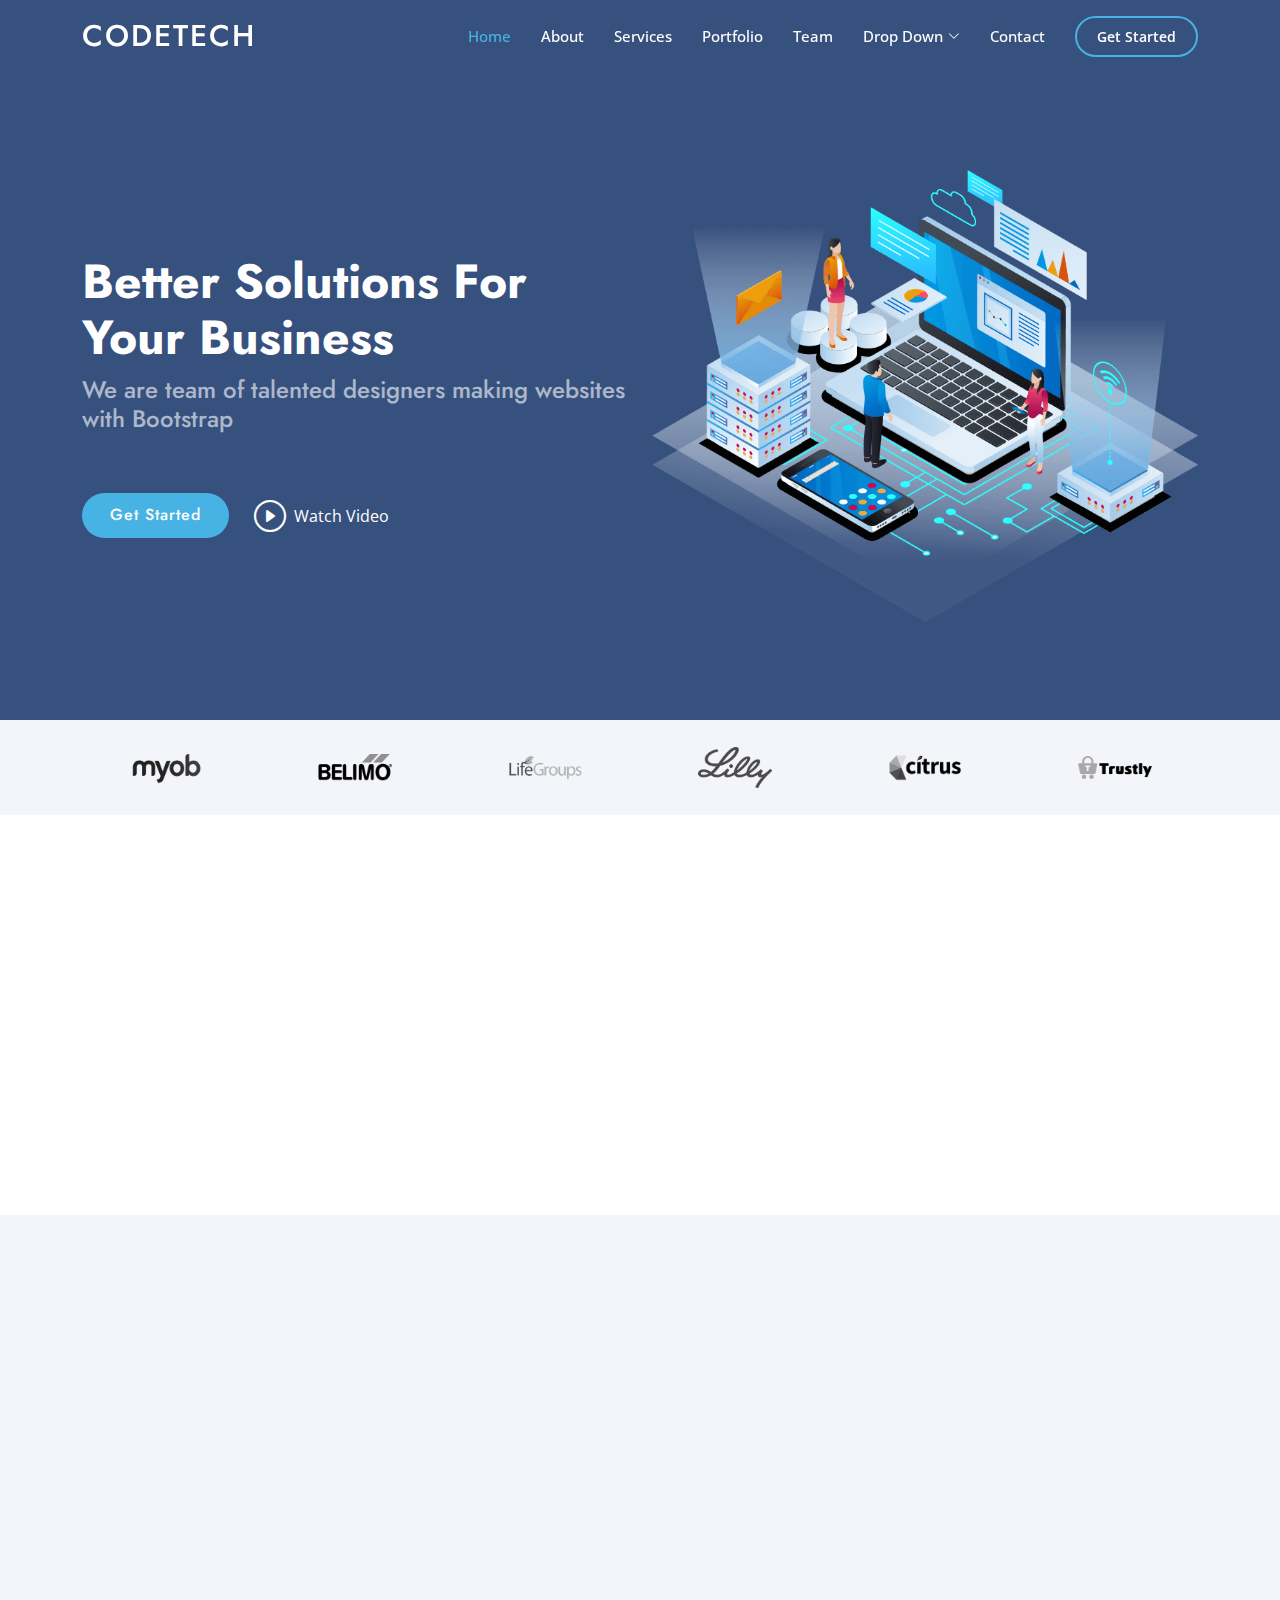
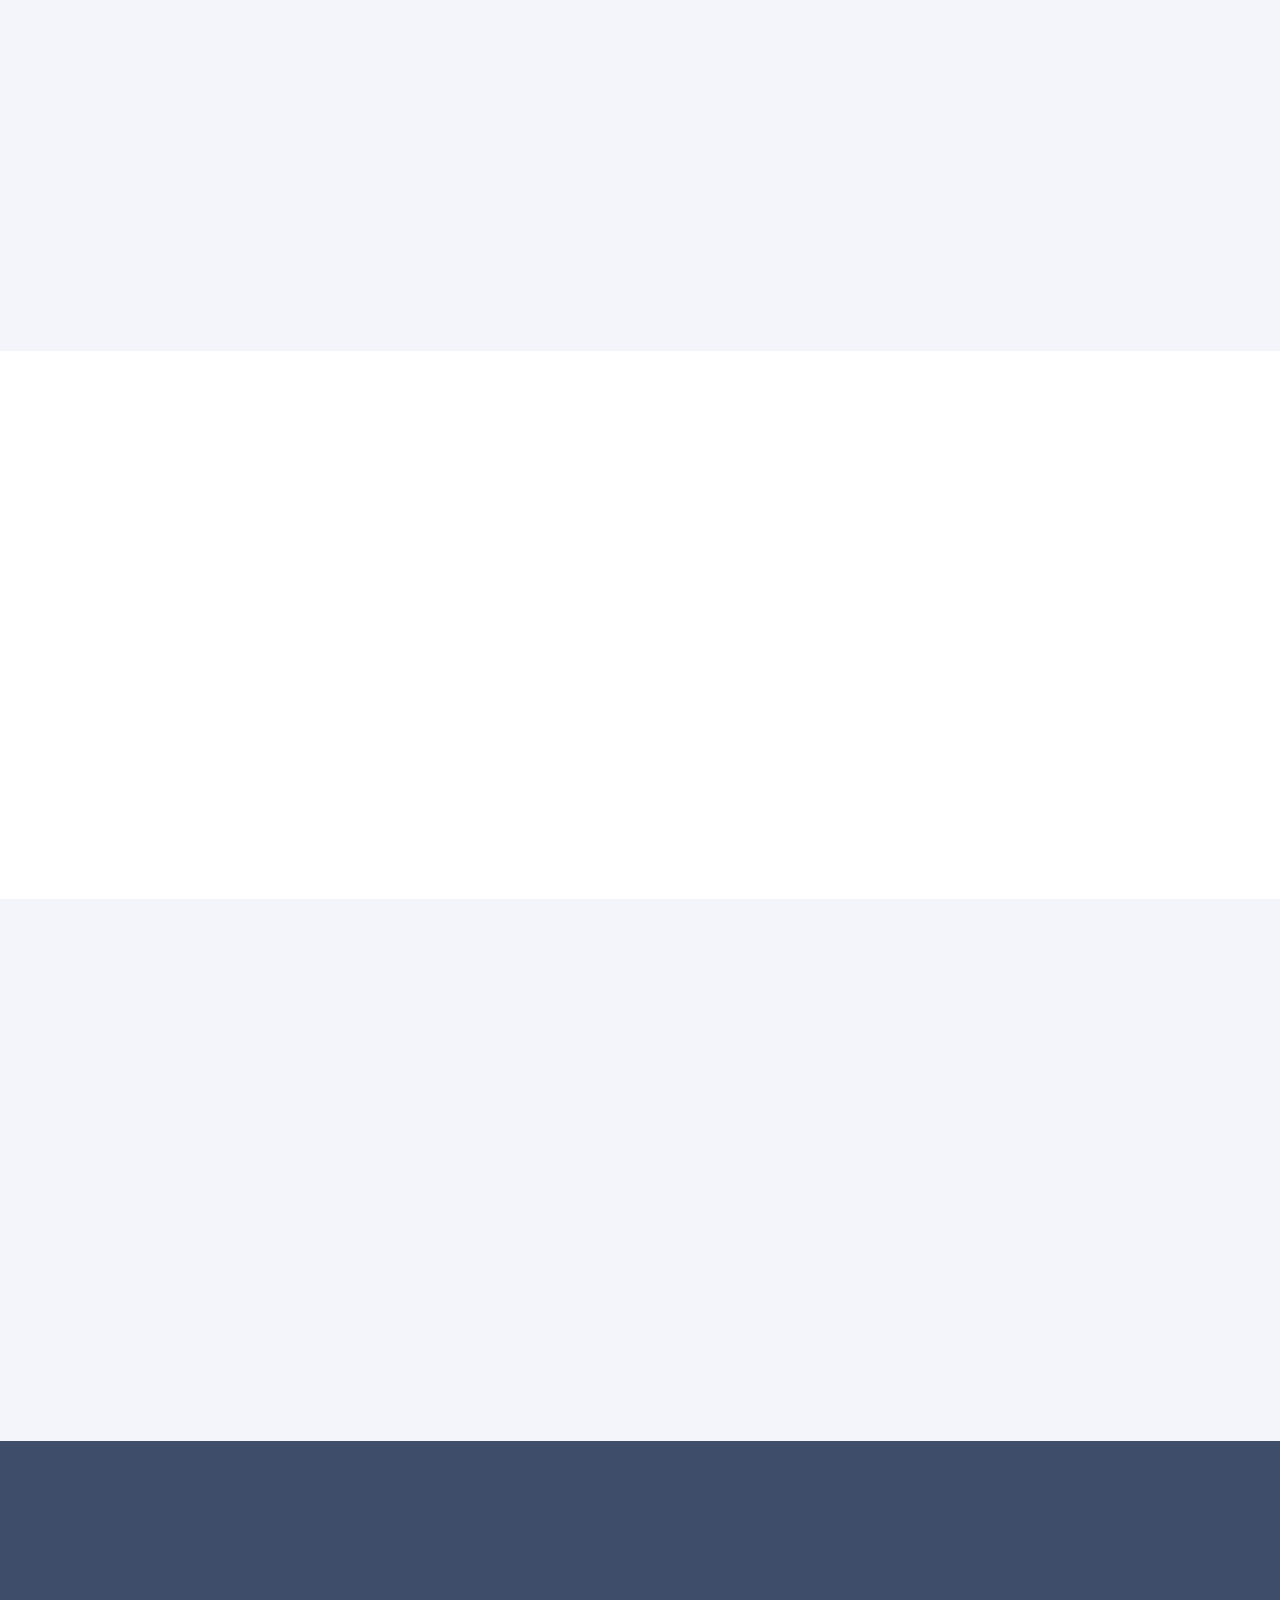
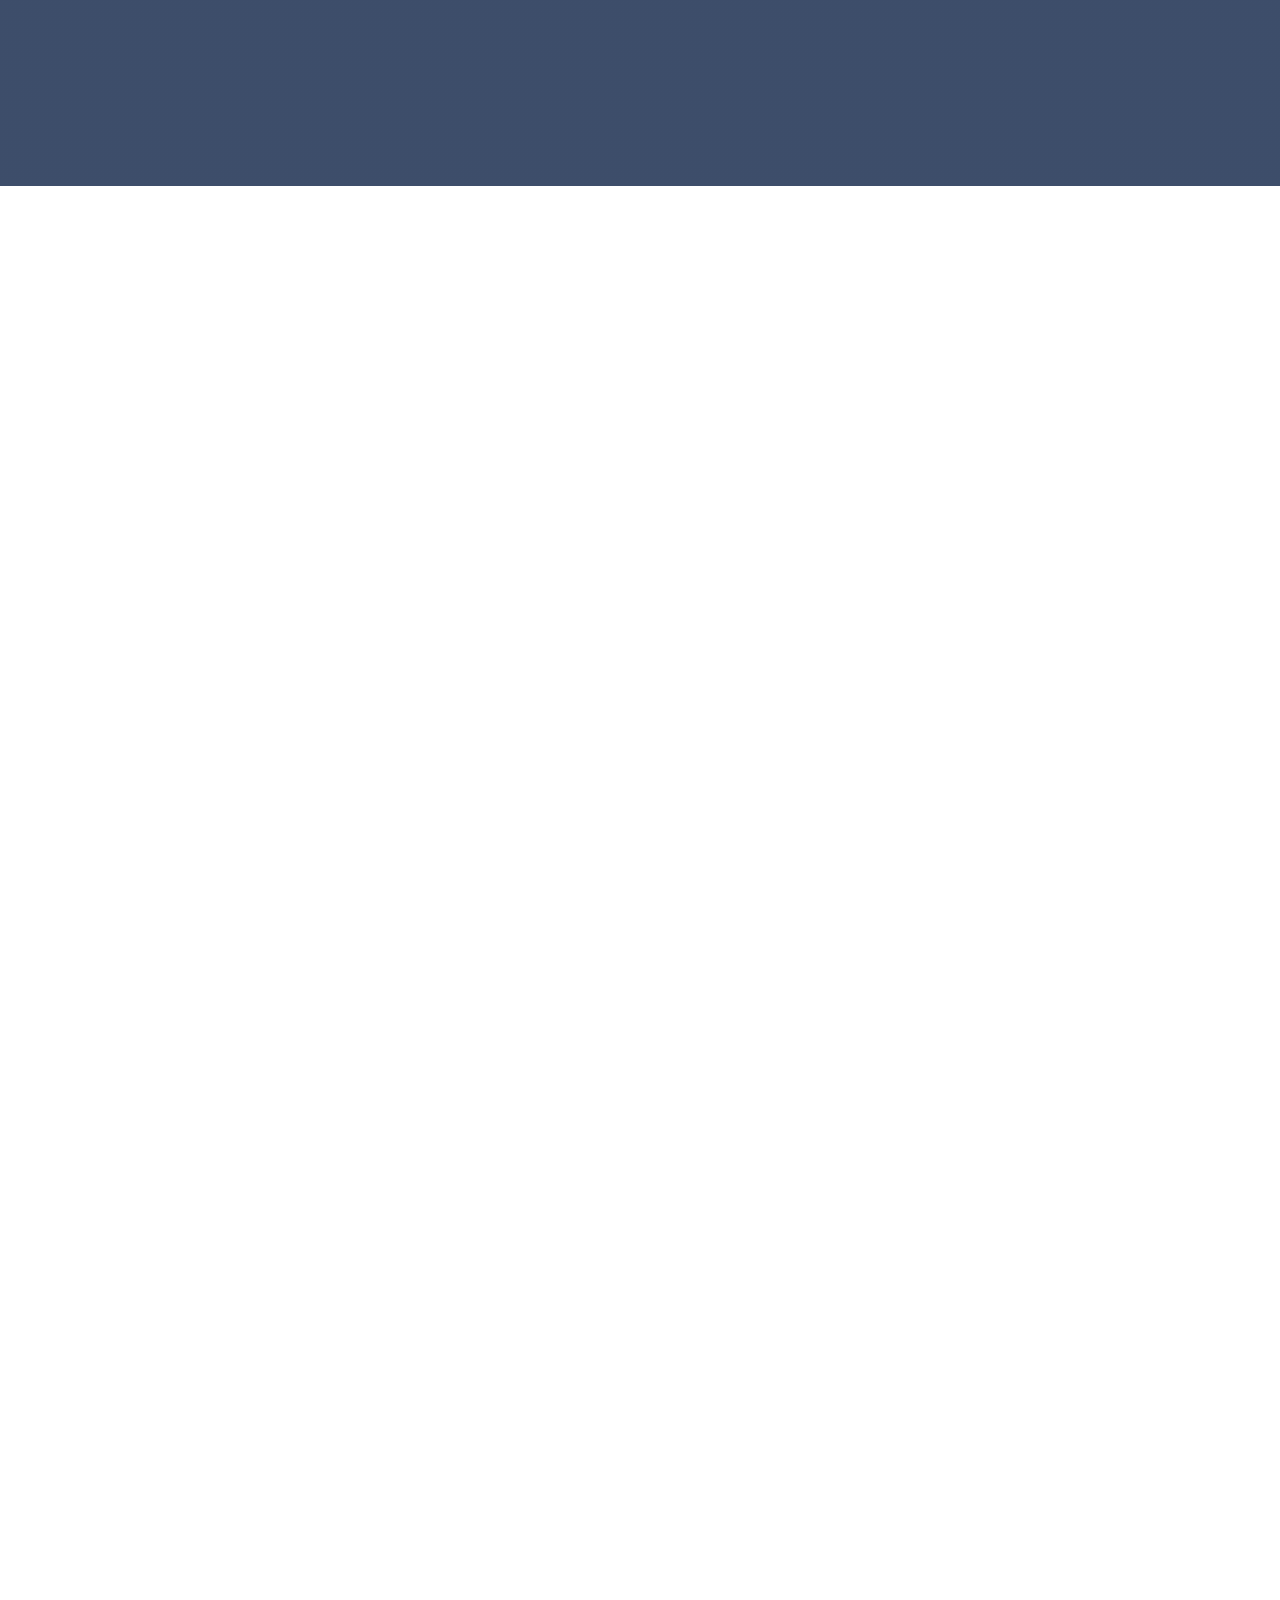
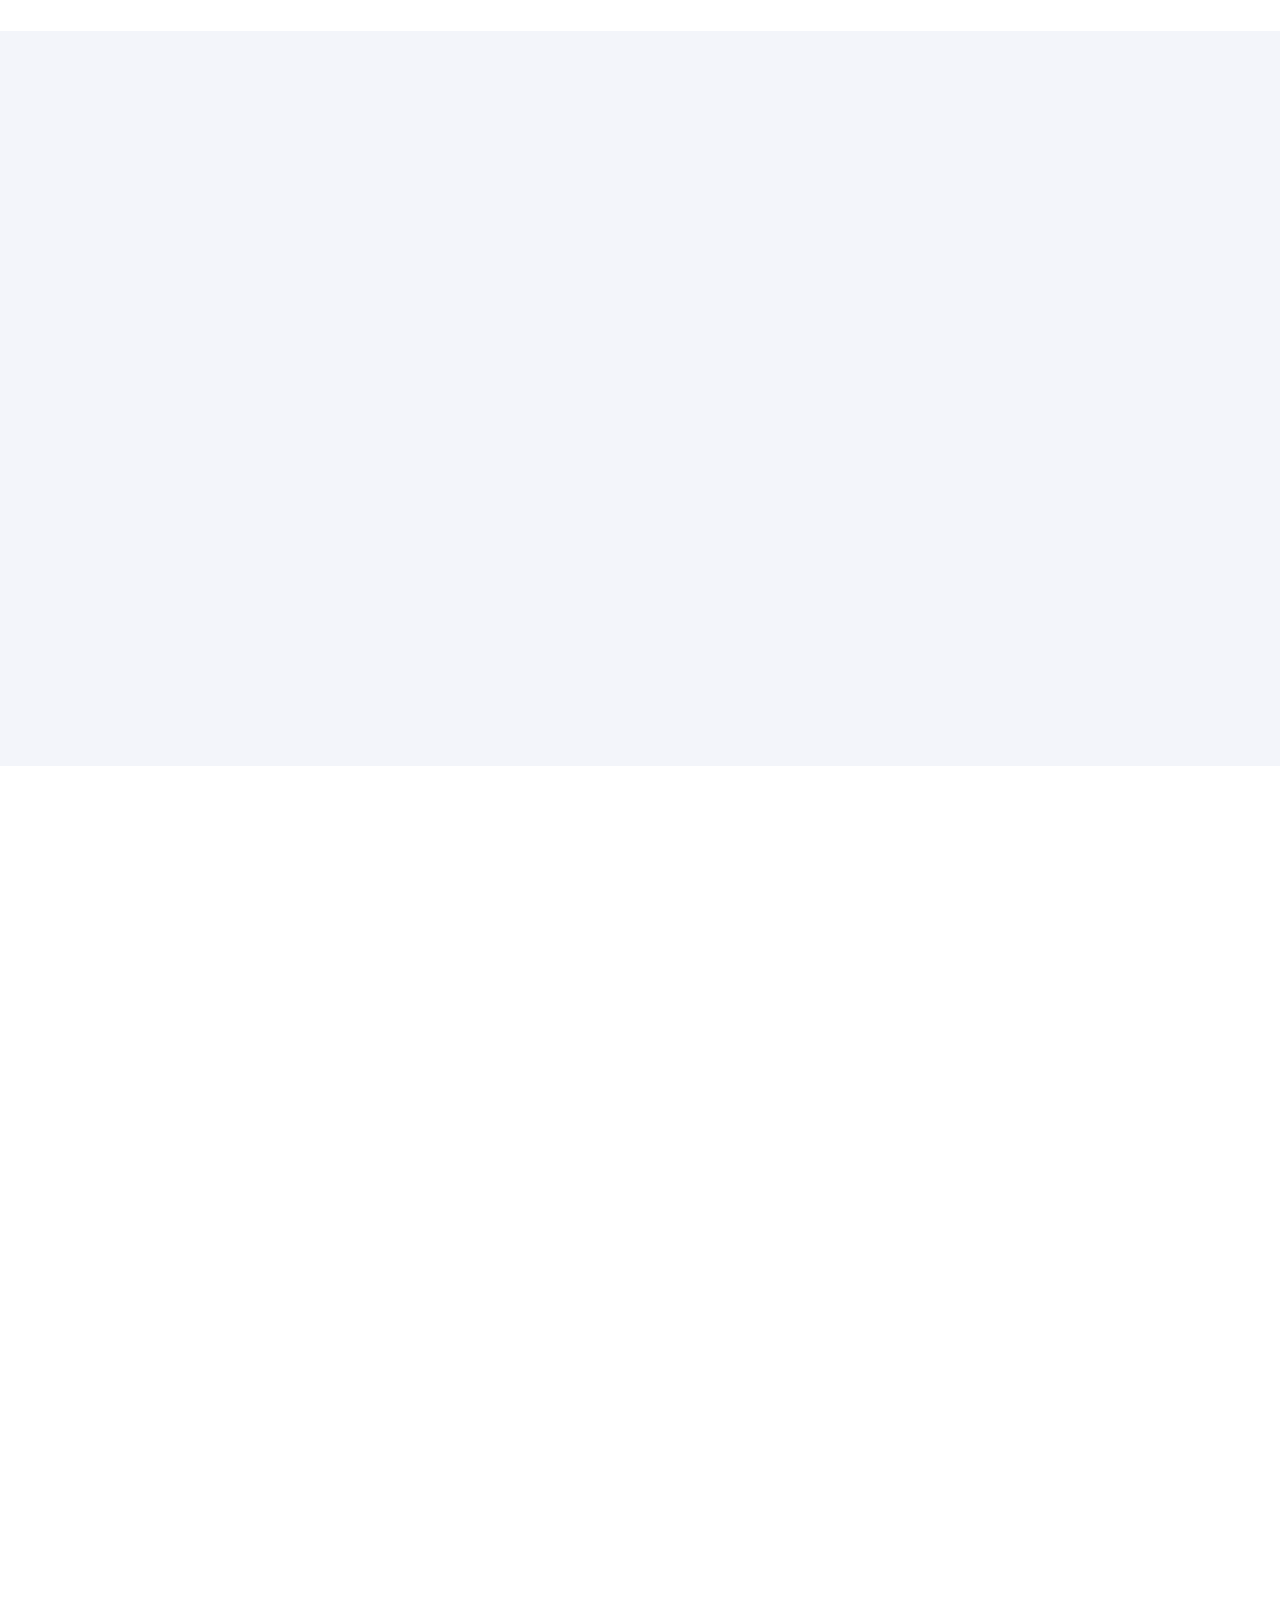
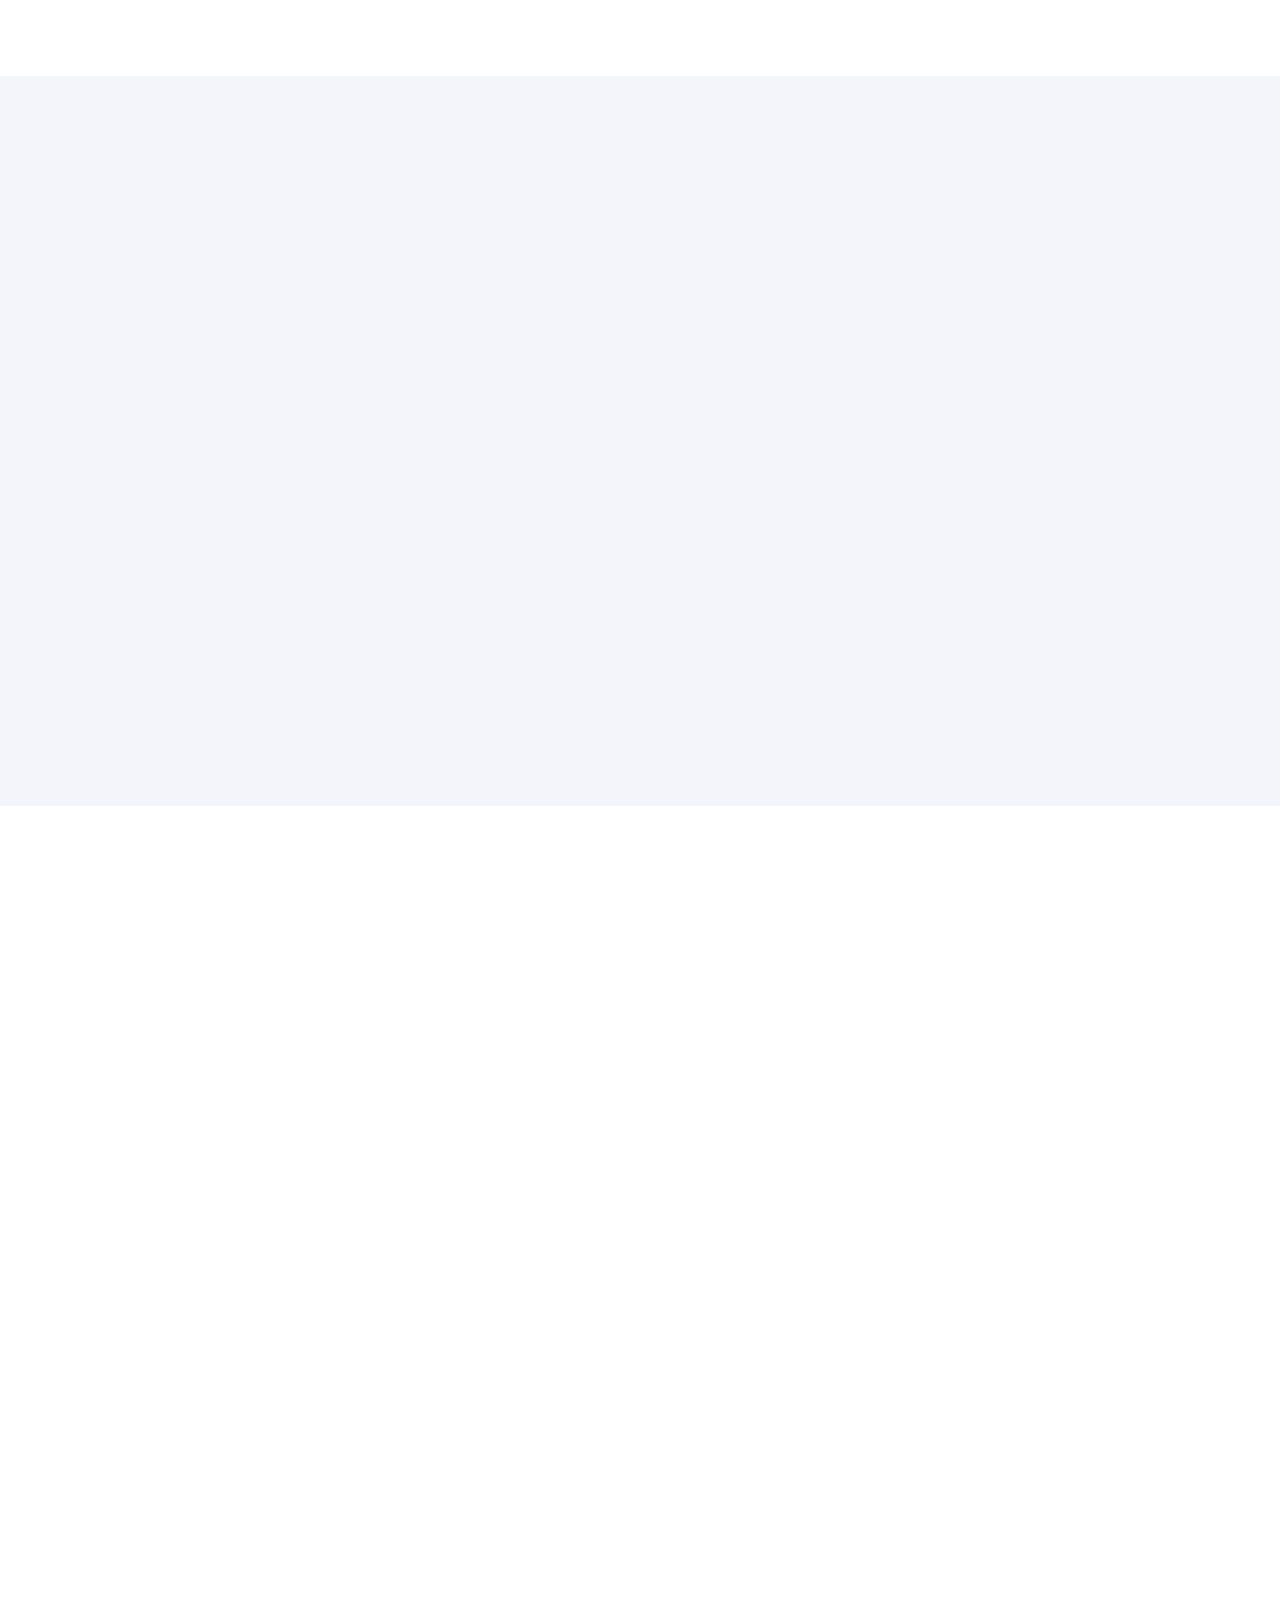
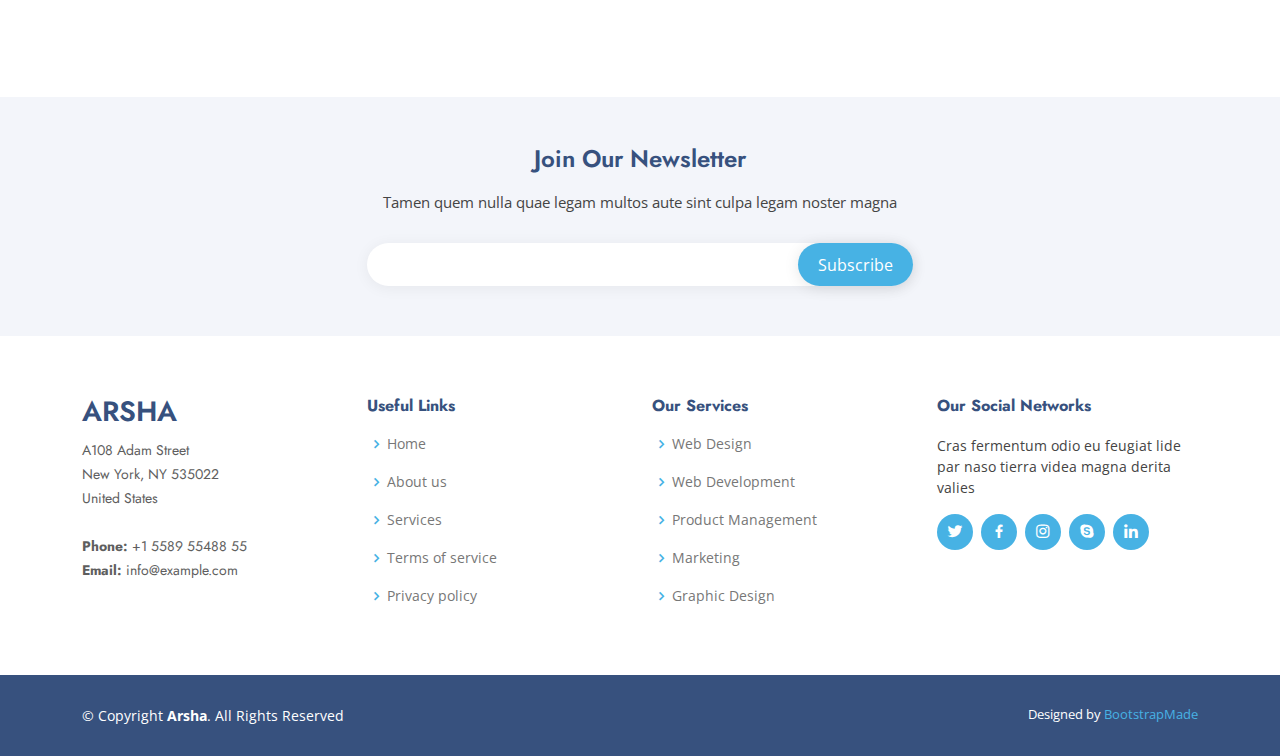
==== commit e0a0e90a: "changes" ====
--- a/index.html
+++ b/index.html
@@ -5,7 +5,7 @@
   <meta charset="utf-8">
   <meta content="width=device-width, initial-scale=1.0" name="viewport">
 
-  <title>Arsha Bootstrap Template - Index</title>
+  <title>Code Tech It Solutions || Nepal</title>
   <meta content="" name="description">
   <meta content="" name="keywords">
 
@@ -43,7 +43,7 @@
   <header id="header" class="fixed-top ">
     <div class="container d-flex align-items-center">
 
-      <h1 class="logo me-auto"><a href="index.html">Arsha</a></h1>
+      <h1 class="logo me-auto"><a href="index.html">CodeTech</a></h1>
       <!-- Uncomment below if you prefer to use an image logo -->
       <!-- <a href="index.html" class="logo me-auto"><img src="assets/img/logo.png" alt="" class="img-fluid"></a>-->
 
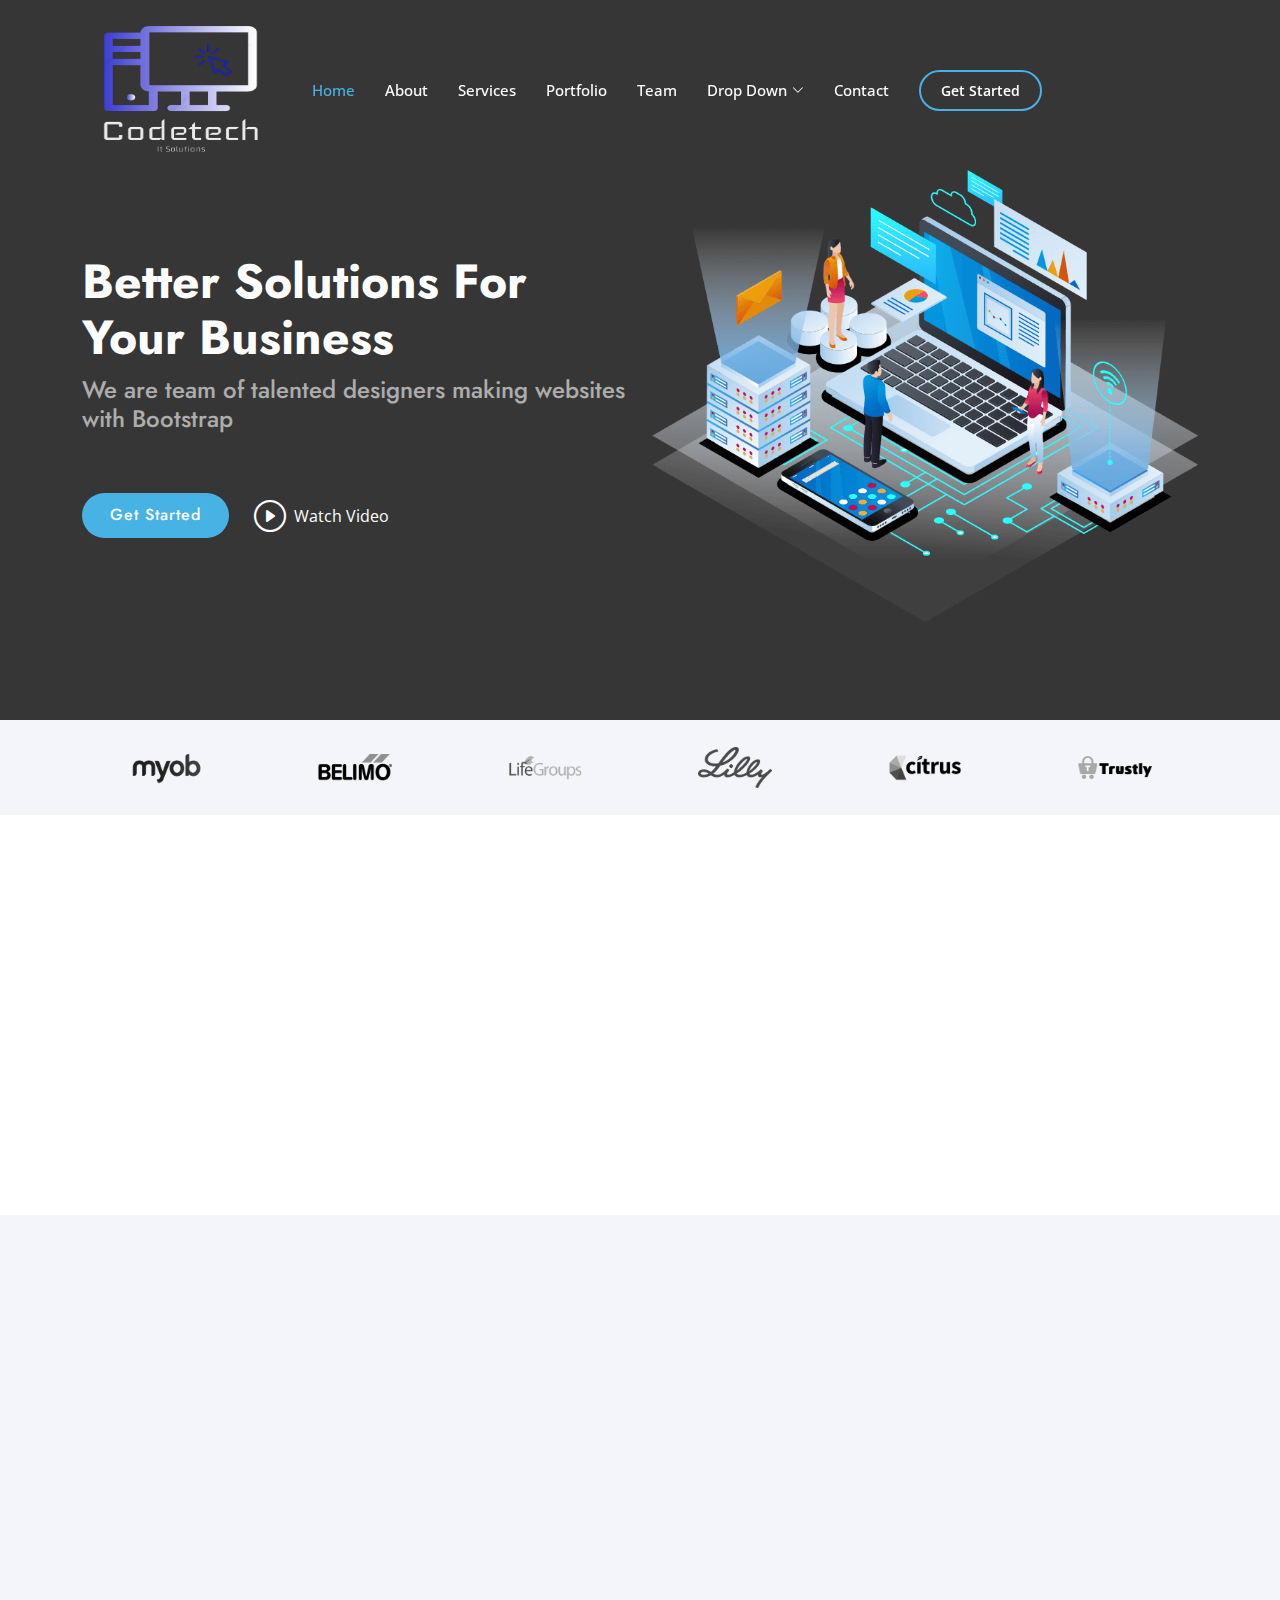
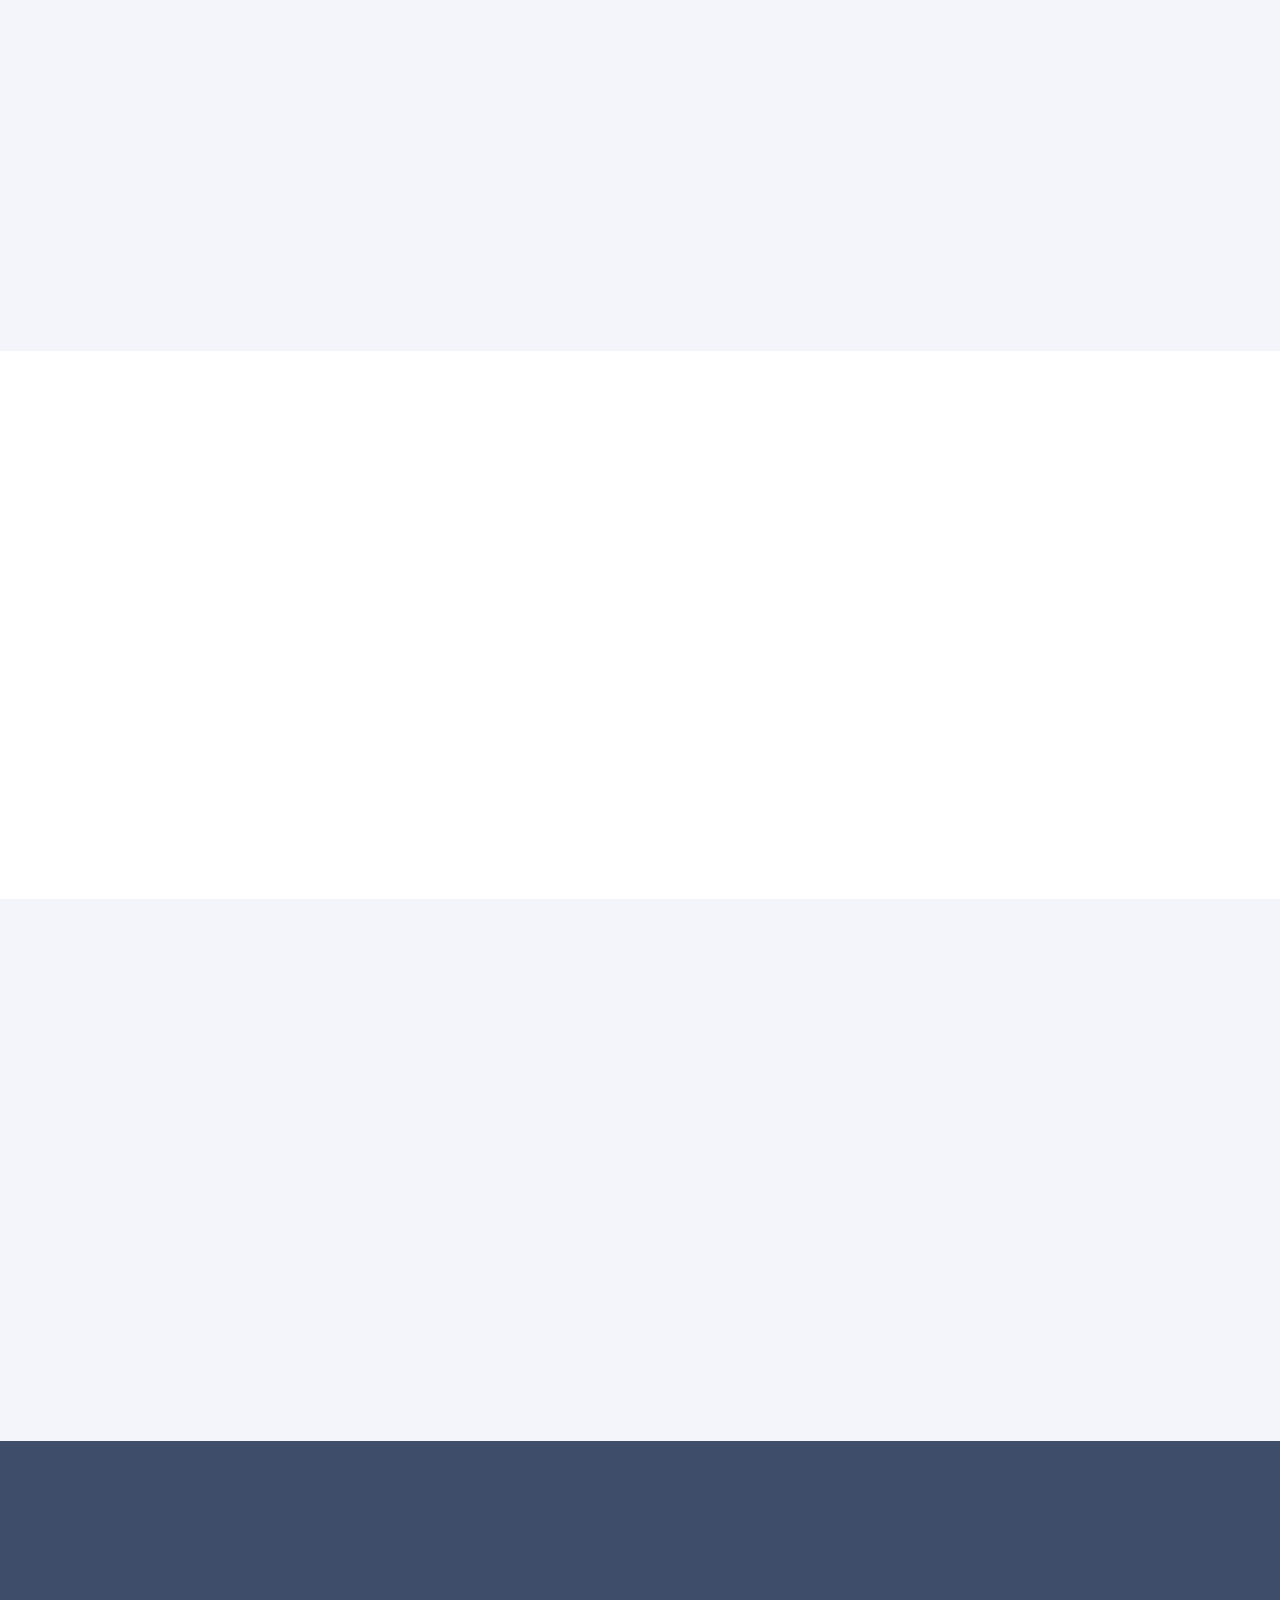
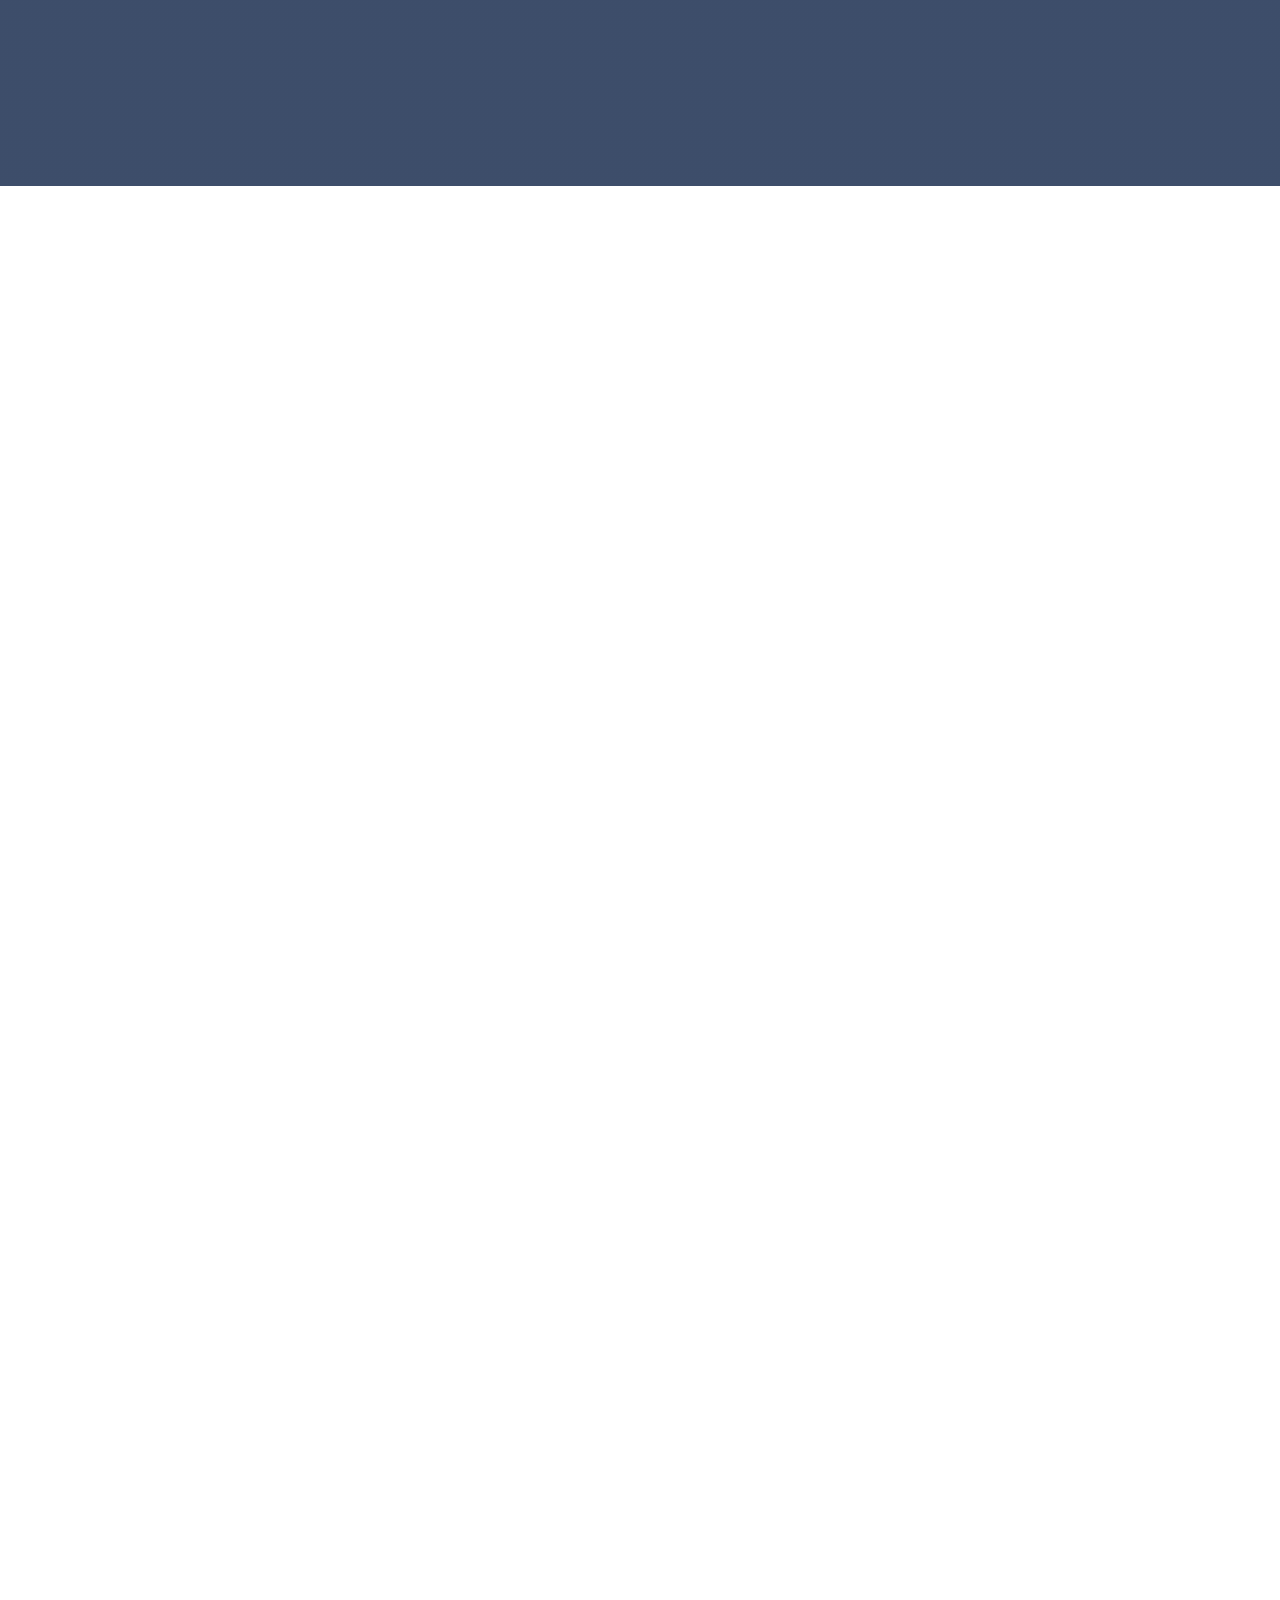
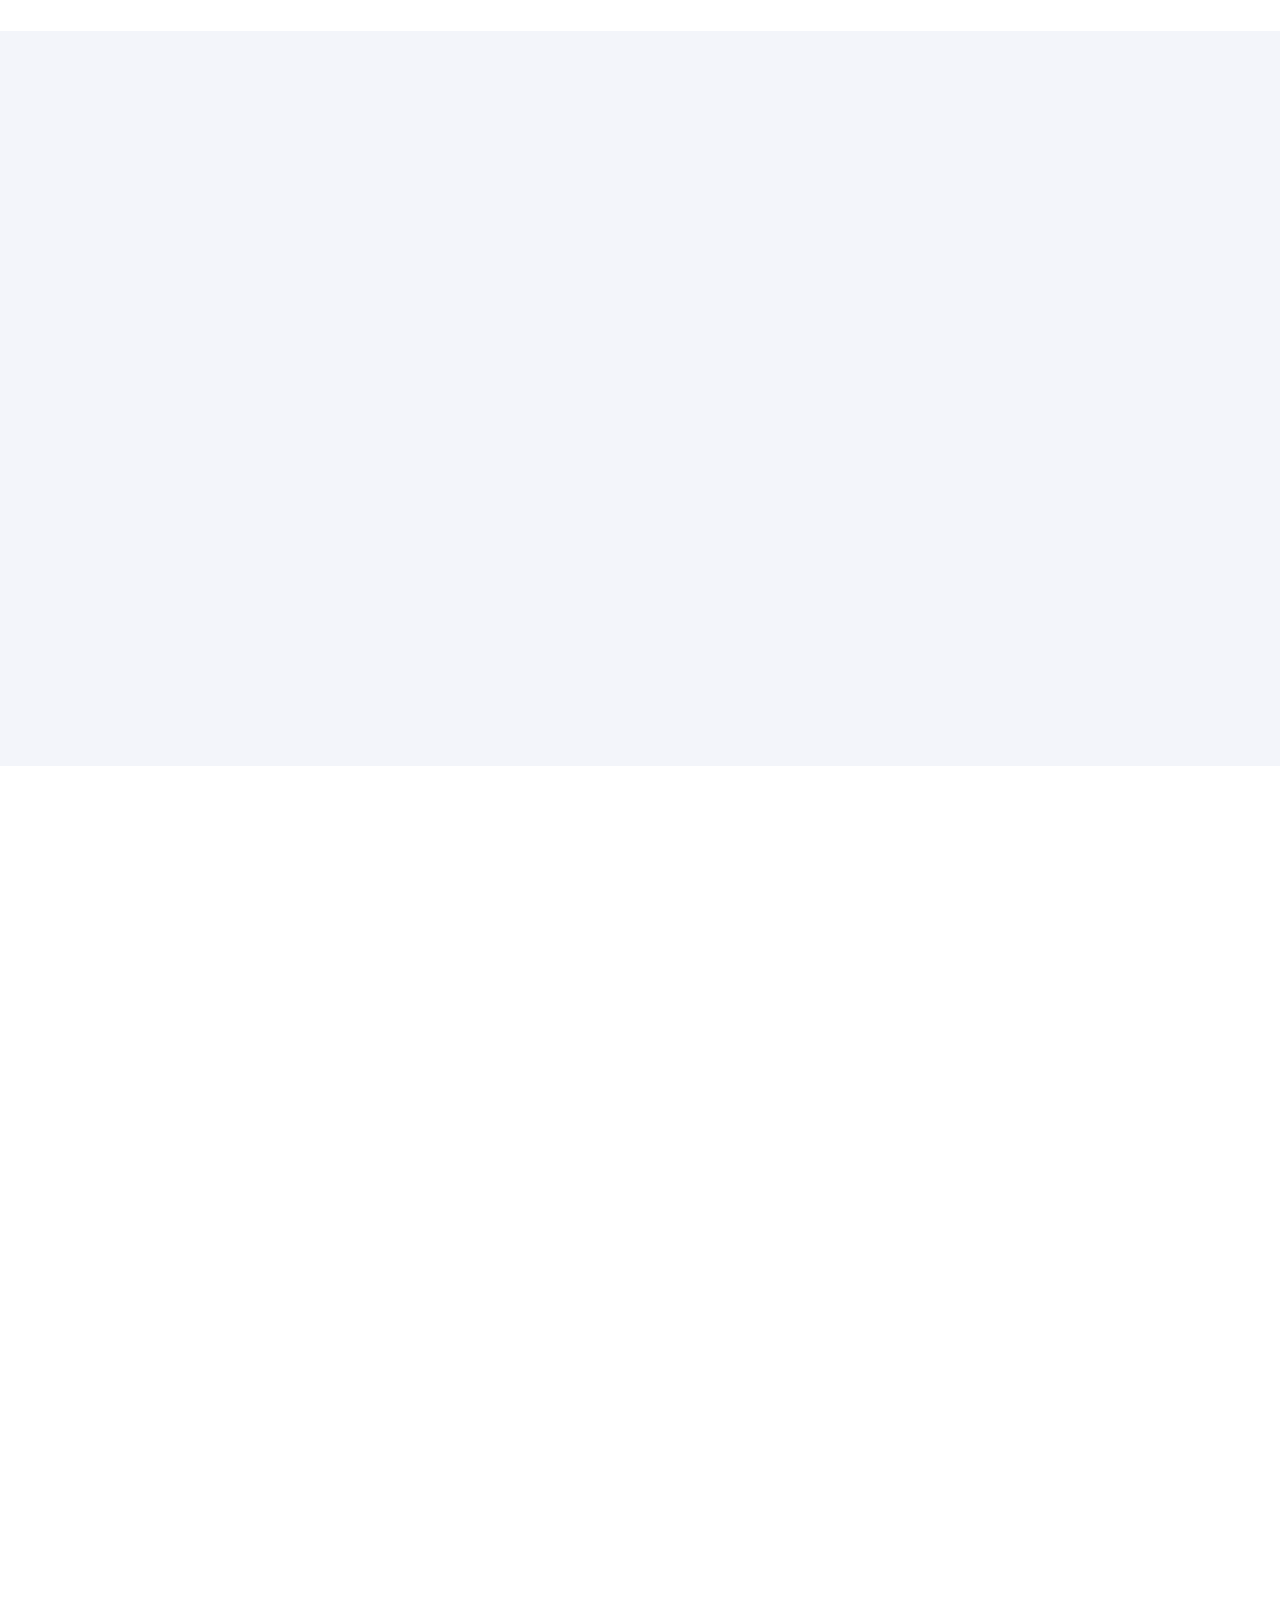
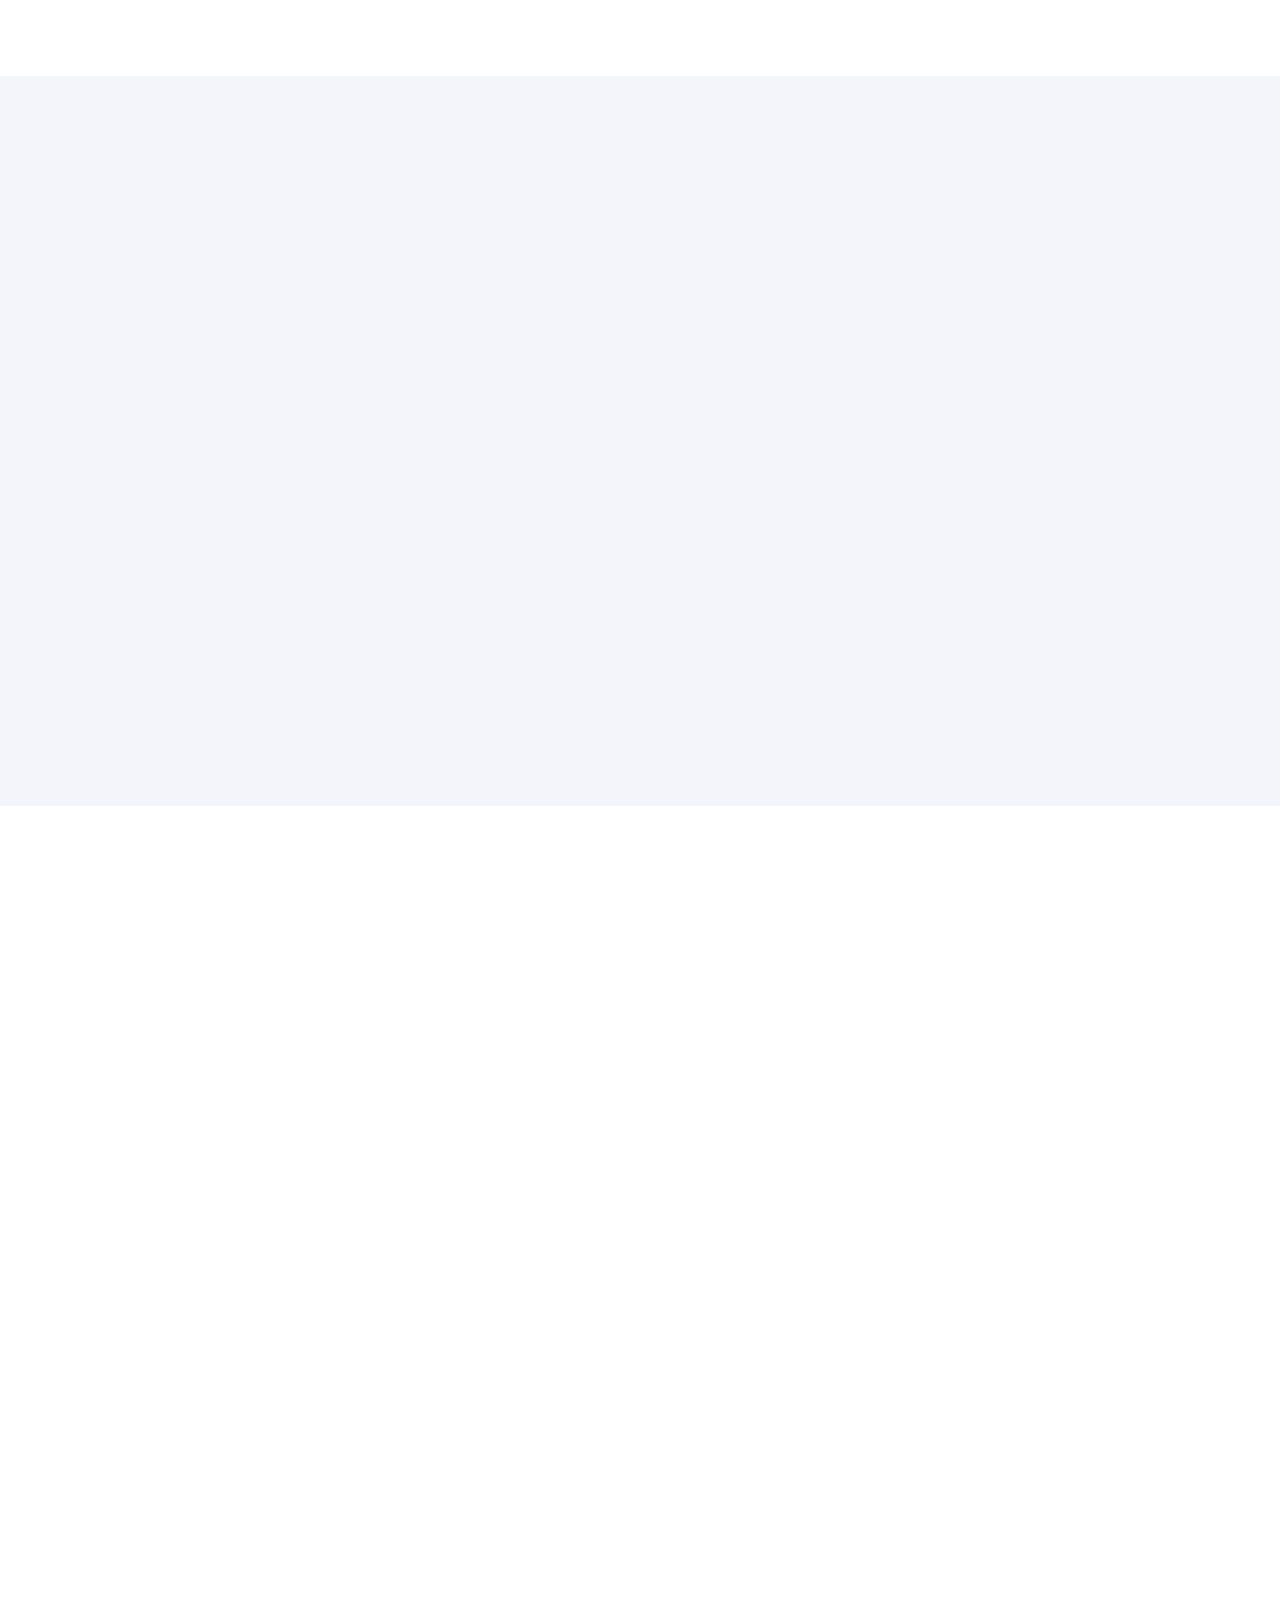
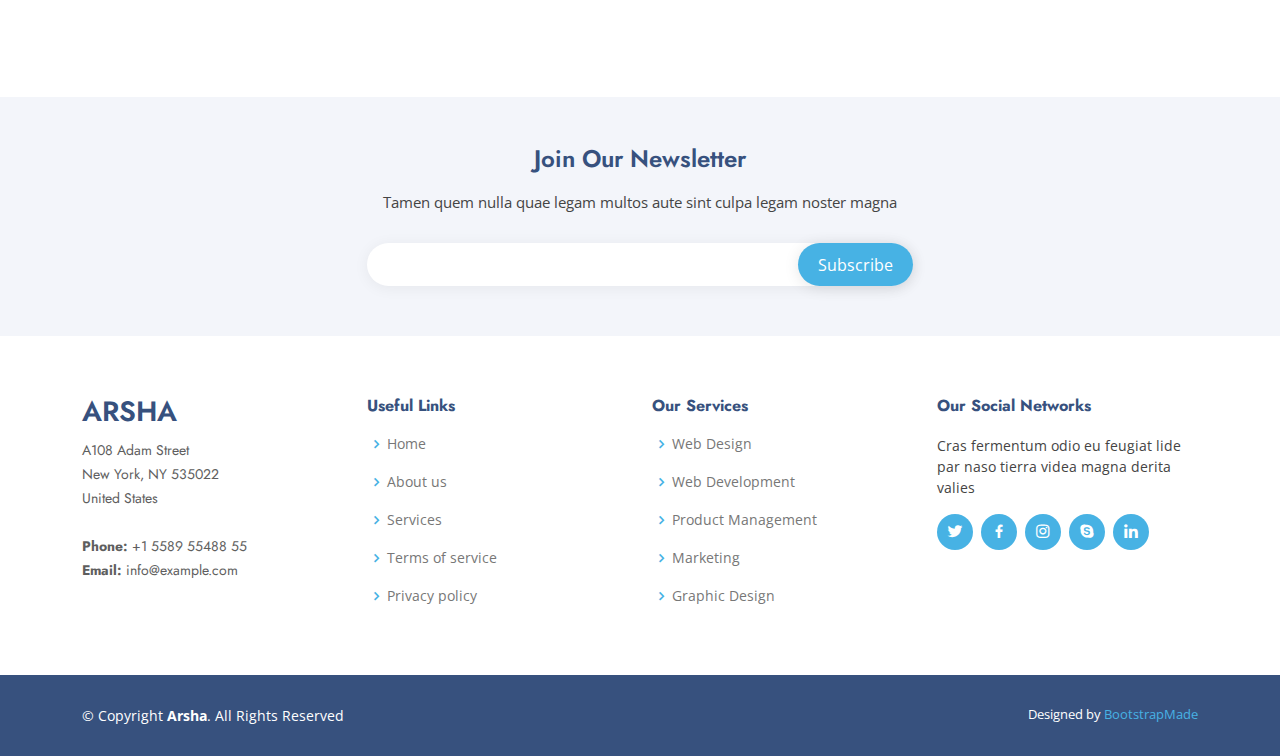
==== commit c9eef06e: "color" ====
--- a/index.html
+++ b/index.html
@@ -42,8 +42,11 @@
   <!-- ======= Header ======= -->
   <header id="header" class="fixed-top ">
     <div class="container d-flex align-items-center">
-
-      <h1 class="logo me-auto"><a href="index.html">CodeTech</a></h1>
+      <a class="navbar-brand" href="#">
+        <img src="assets/img/Company_Logo-no bg.png" alt="Life Quest Clinical Lab" width="200" height="150">
+      </a>
+<!-- 
+      <h1 class="logo me-auto"><a href="index.html">CodeTech</a></h1> -->
       <!-- Uncomment below if you prefer to use an image logo -->
       <!-- <a href="index.html" class="logo me-auto"><img src="assets/img/logo.png" alt="" class="img-fluid"></a>-->
 
--- a/assets/css/style.css
+++ b/assets/css/style.css
@@ -387,7 +387,7 @@
 #hero {
   width: 100%;
   height: 80vh;
-  background: #37517e;
+  background: rgb(55, 54, 54);
 }
 
 #hero .container {
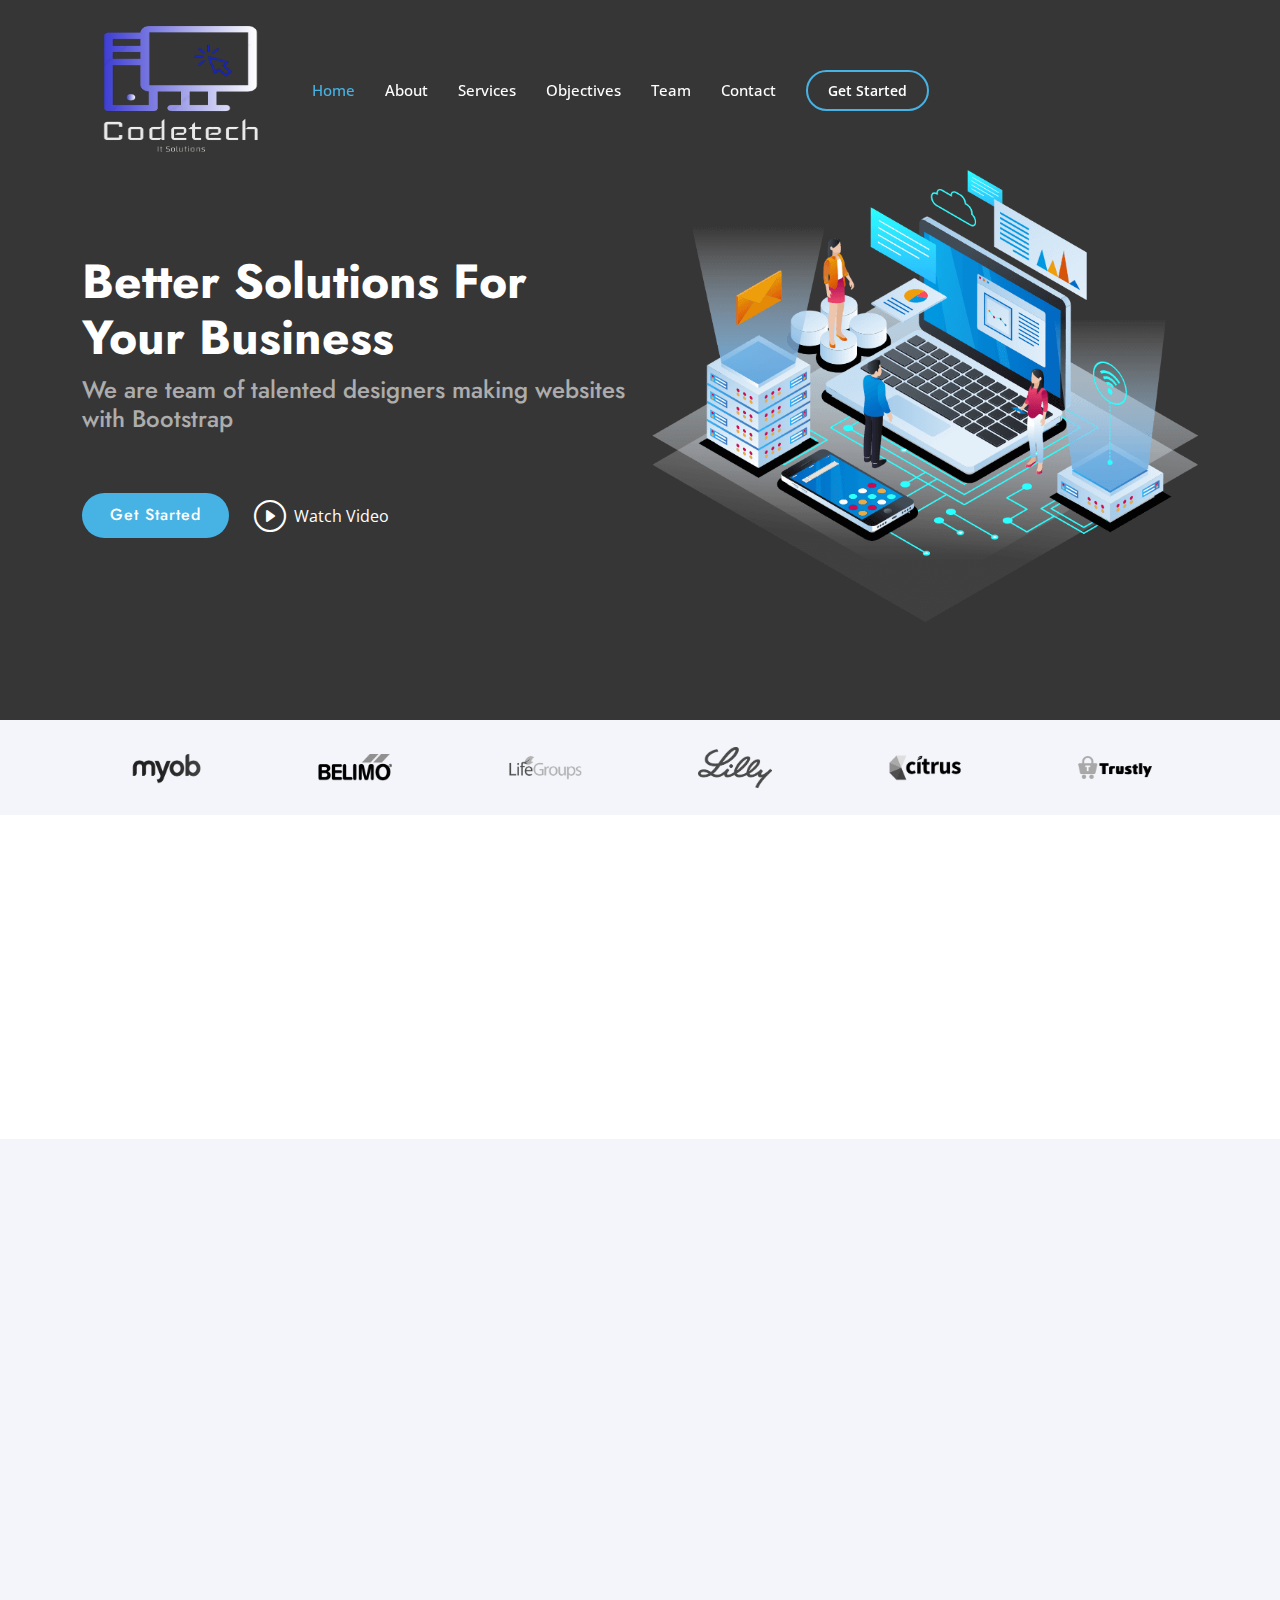
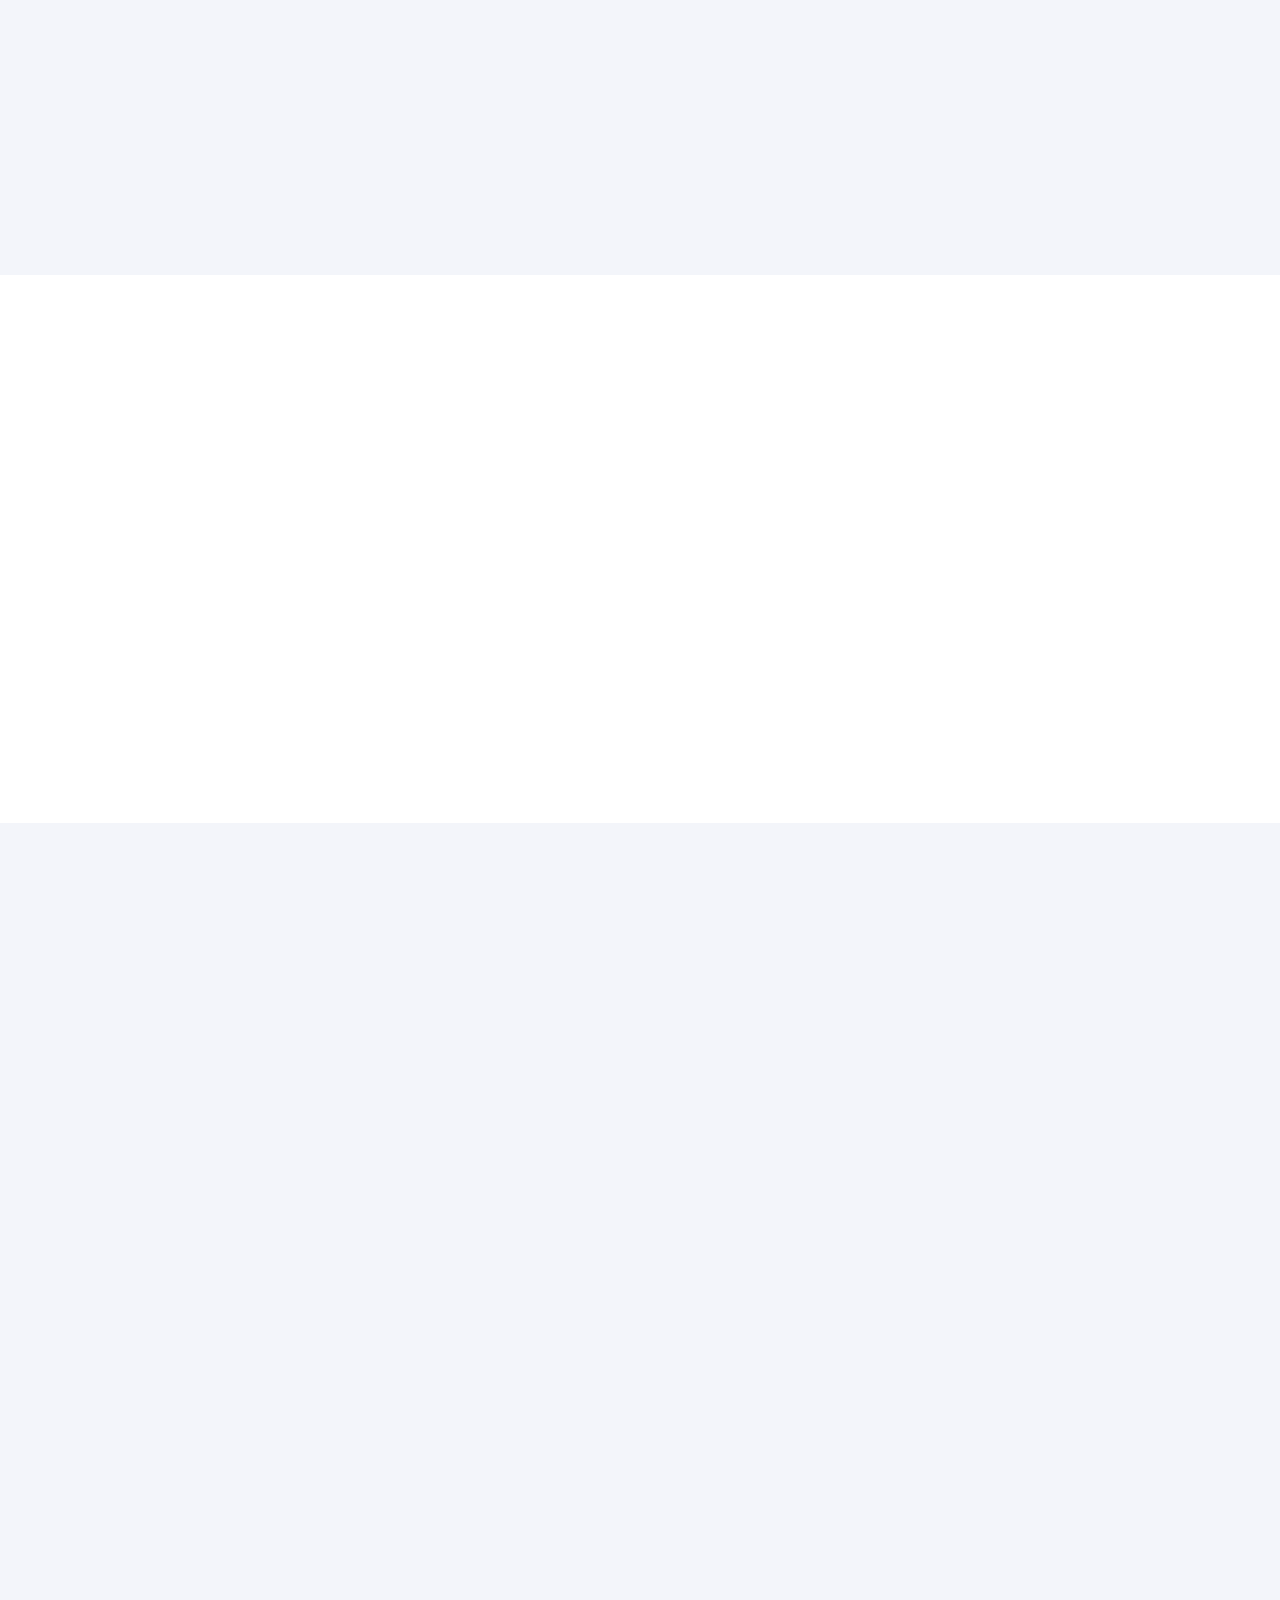
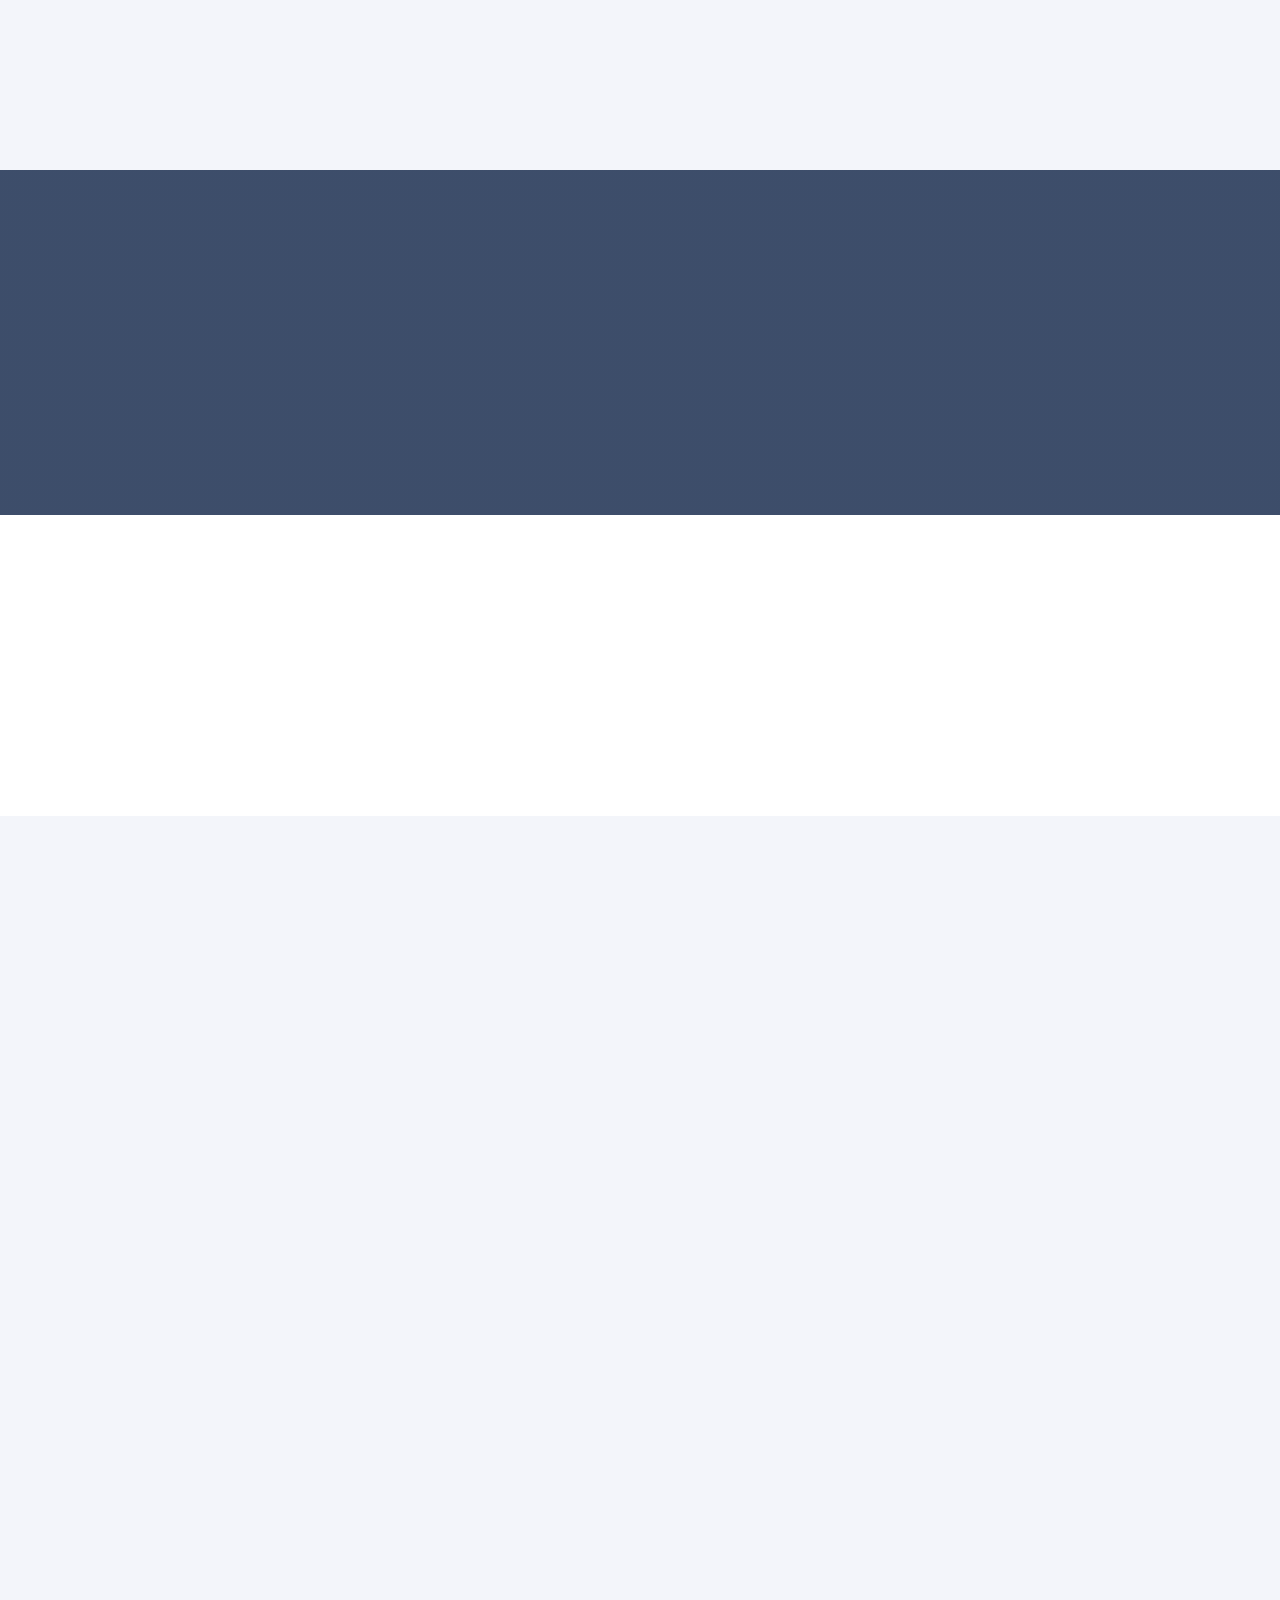
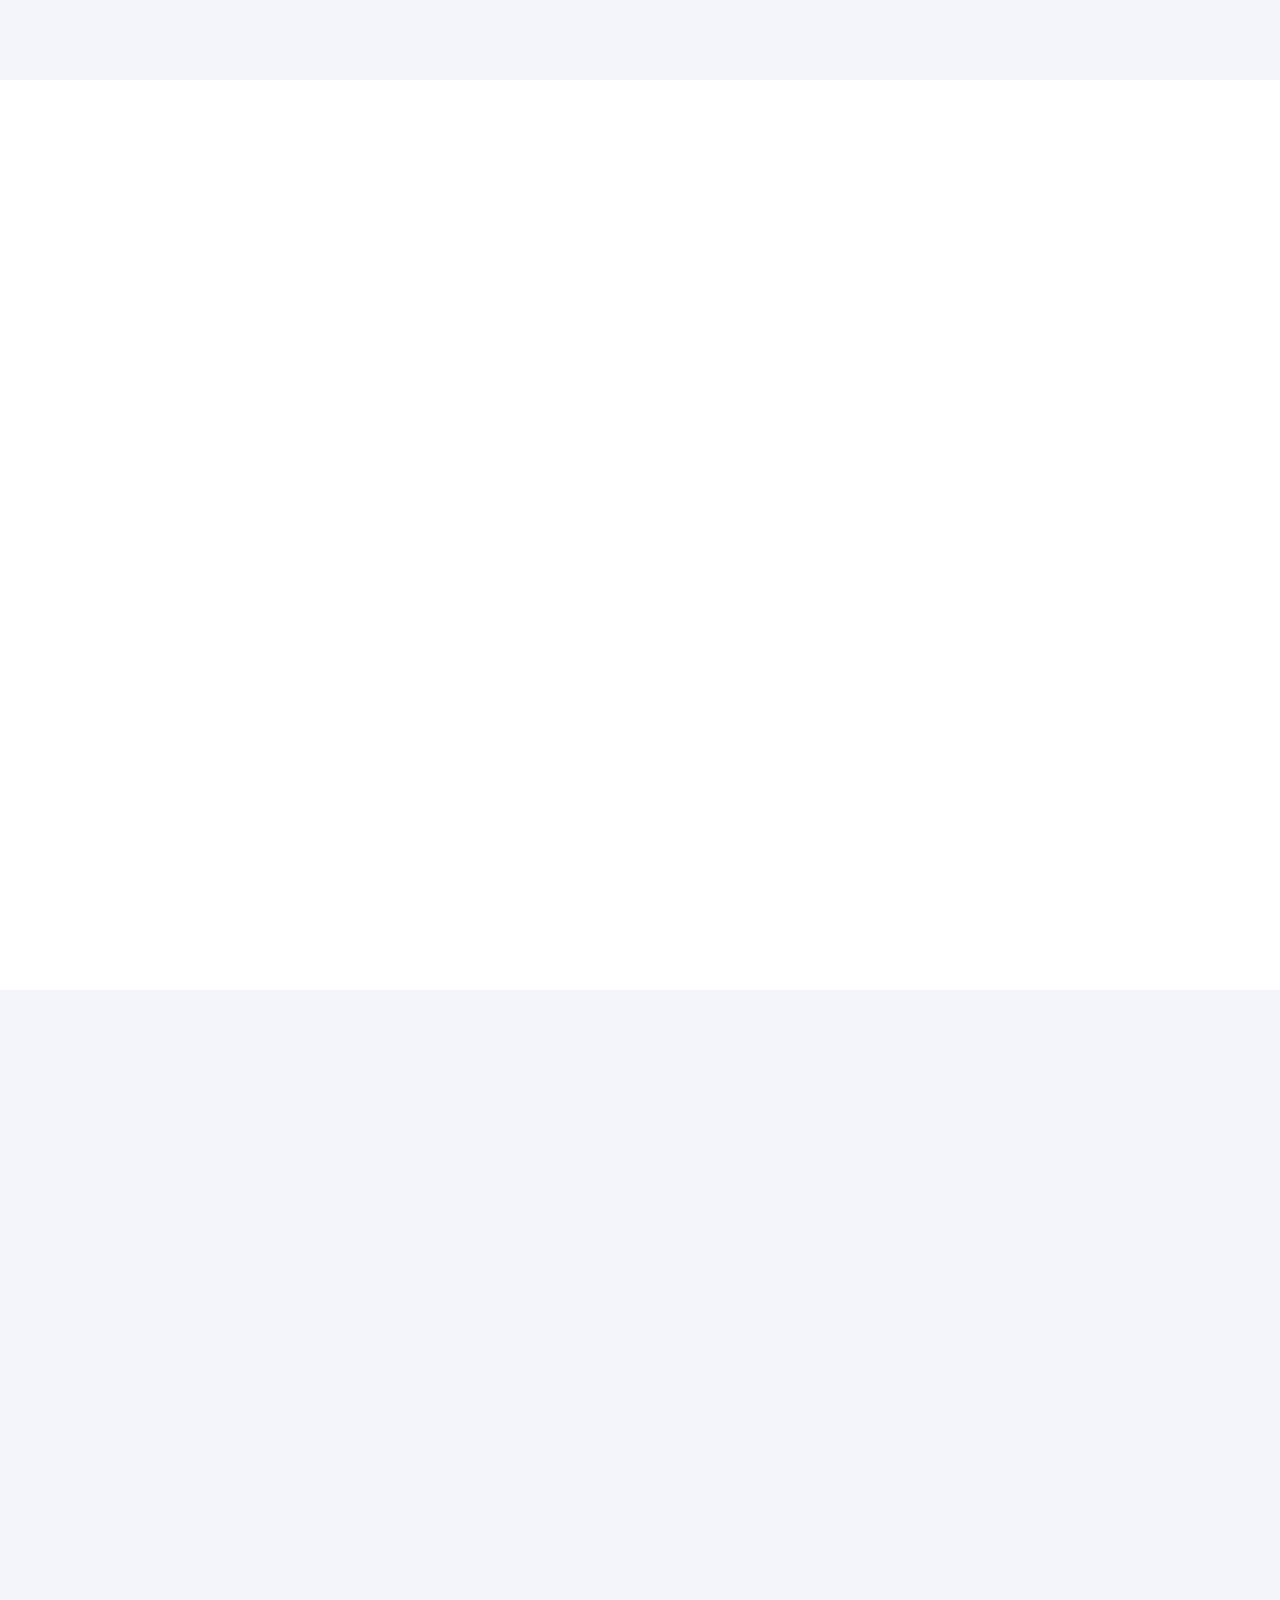
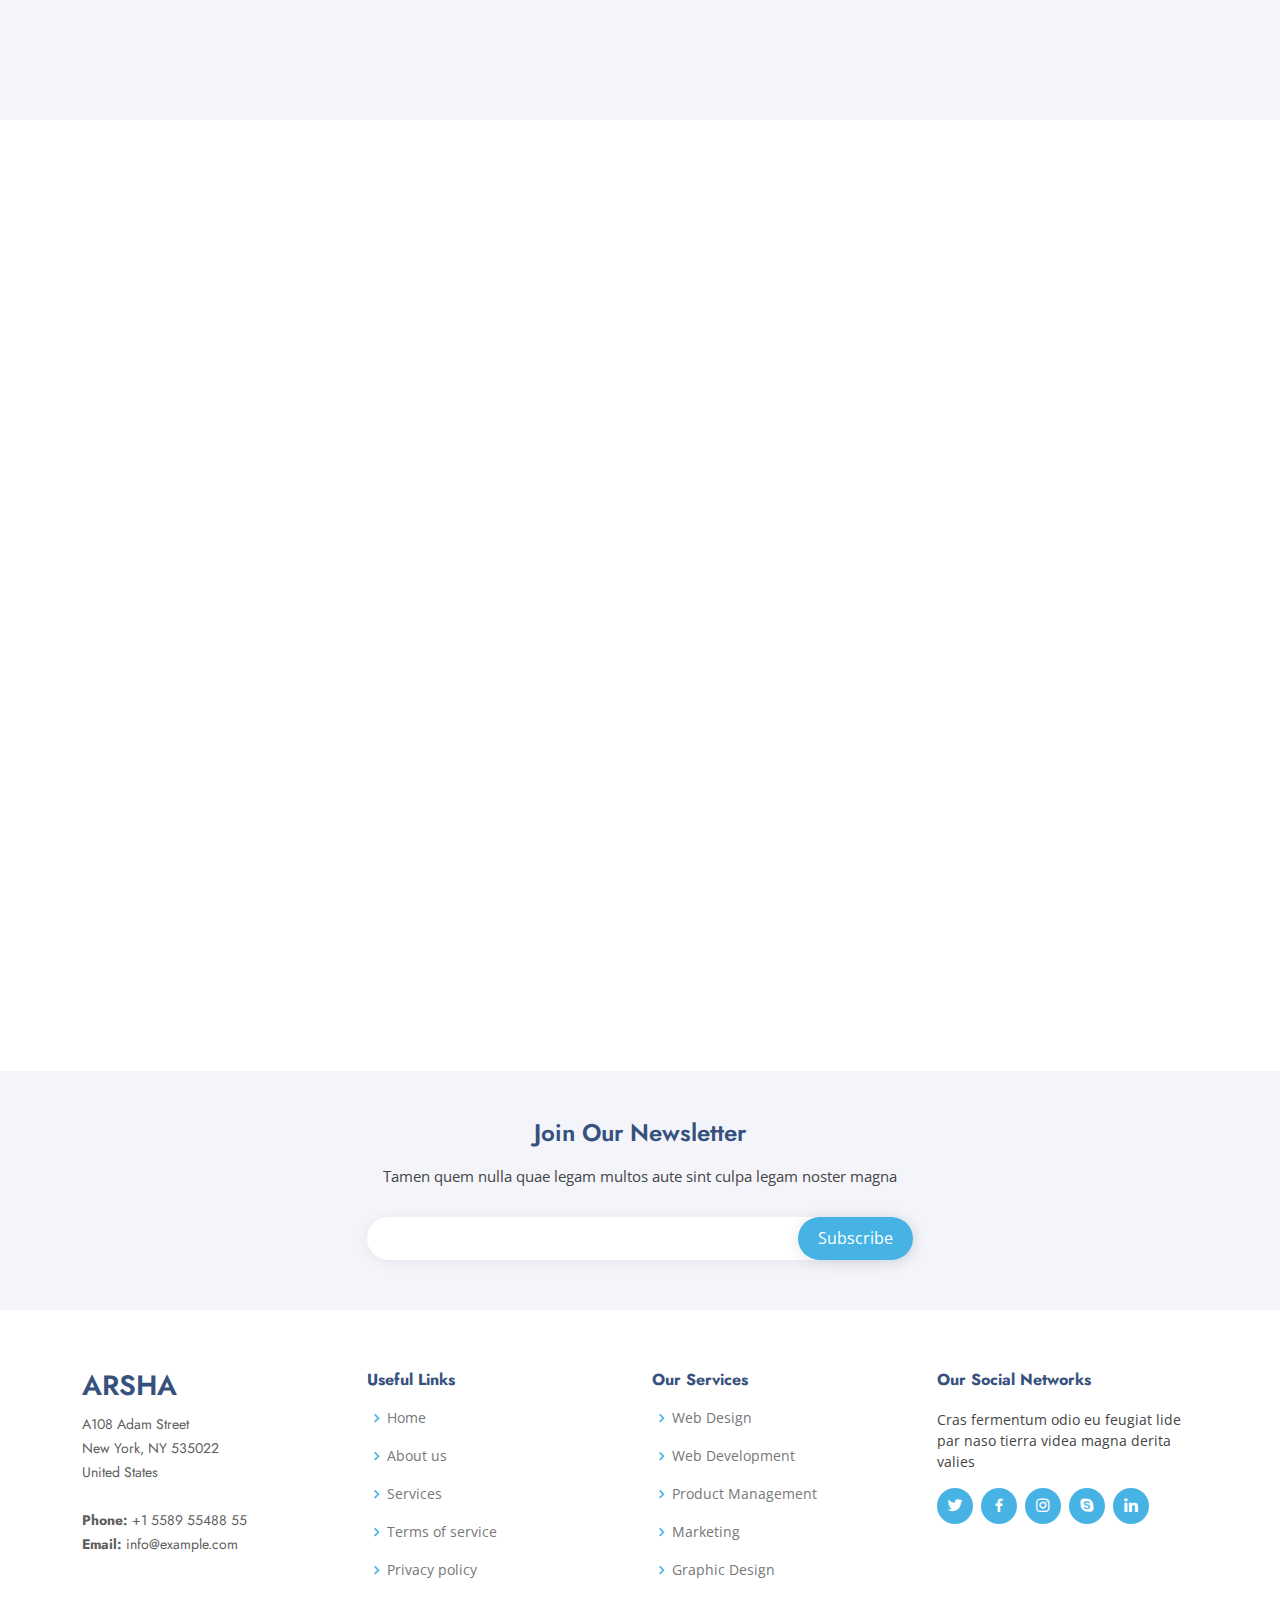
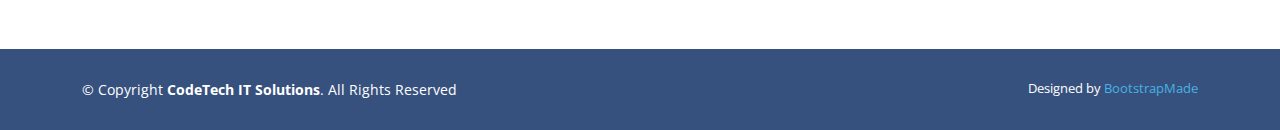
==== commit b7dda7c8: "Added about us" ====
--- a/index.html
+++ b/index.html
@@ -55,9 +55,9 @@
           <li><a class="nav-link scrollto active" href="#hero">Home</a></li>
           <li><a class="nav-link scrollto" href="#about">About</a></li>
           <li><a class="nav-link scrollto" href="#services">Services</a></li>
-          <li><a class="nav-link   scrollto" href="#portfolio">Portfolio</a></li>
+          <li><a class="nav-link   scrollto" href="#portfolio">Objectives</a></li>
           <li><a class="nav-link scrollto" href="#team">Team</a></li>
-          <li class="dropdown"><a href="#"><span>Drop Down</span> <i class="bi bi-chevron-down"></i></a>
+          <!-- <li class="dropdown"><a href="#"><span>Drop Down</span> <i class="bi bi-chevron-down"></i></a>
             <ul>
               <li><a href="#">Drop Down 1</a></li>
               <li class="dropdown"><a href="#"><span>Deep Drop Down</span> <i class="bi bi-chevron-right"></i></a>
@@ -73,7 +73,7 @@
               <li><a href="#">Drop Down 3</a></li>
               <li><a href="#">Drop Down 4</a></li>
             </ul>
-          </li>
+          </li> -->
           <li><a class="nav-link scrollto" href="#contact">Contact</a></li>
           <li><a class="getstarted scrollto" href="#about">Get Started</a></li>
         </ul>
@@ -152,24 +152,15 @@
         <div class="row content">
           <div class="col-lg-6">
             <p>
-              Lorem ipsum dolor sit amet, consectetur adipiscing elit, sed do eiusmod tempor incididunt ut labore et dolore
-              magna aliqua.
+              Welcome to Codetech IT Solutions Pvt. Ltd., your trusted partner in empowering small and medium-sized organizations through technology. Located in Tokha-11, Baniyatar, Kathmandu, Nepal, we have been delivering reliable and innovative IT solutions since 2024.
             </p>
-            <ul>
-              <li><i class="ri-check-double-line"></i> Ullamco laboris nisi ut aliquip ex ea commodo consequat</li>
-              <li><i class="ri-check-double-line"></i> Duis aute irure dolor in reprehenderit in voluptate velit</li>
-              <li><i class="ri-check-double-line"></i> Ullamco laboris nisi ut aliquip ex ea commodo consequat</li>
-            </ul>
           </div>
           <div class="col-lg-6 pt-4 pt-lg-0">
-            <p>
-              Ullamco laboris nisi ut aliquip ex ea commodo consequat. Duis aute irure dolor in reprehenderit in voluptate
-              velit esse cillum dolore eu fugiat nulla pariatur. Excepteur sint occaecat cupidatat non proident, sunt in
-              culpa qui officia deserunt mollit anim id est laborum.
-            </p>
-            <a href="#" class="btn-learn-more">Learn More</a>
-          </div>
-        </div>
+            <a href="#services" class="btn-learn-more">Learn More</a>
+          </div>
+        </div>
+
+        
 
       </div>
     </section><!-- End About Us Section -->
@@ -295,34 +286,42 @@
           <div class="col-xl-3 col-md-6 d-flex align-items-stretch" data-aos="zoom-in" data-aos-delay="100">
             <div class="icon-box">
               <div class="icon"><i class="bx bxl-dribbble"></i></div>
-              <h4><a href="">Lorem Ipsum</a></h4>
-              <p>Voluptatum deleniti atque corrupti quos dolores et quas molestias excepturi</p>
+              <h4><a href="">Website Development: </a></h4>
+              <p>Crafting user-friendly and responsive websites tailored to your needs.</p>
             </div>
           </div>
 
           <div class="col-xl-3 col-md-6 d-flex align-items-stretch mt-4 mt-md-0" data-aos="zoom-in" data-aos-delay="200">
             <div class="icon-box">
               <div class="icon"><i class="bx bx-file"></i></div>
-              <h4><a href="">Sed ut perspici</a></h4>
-              <p>Duis aute irure dolor in reprehenderit in voluptate velit esse cillum dolore</p>
+              <h4><a href="">Website Hosting: </a></h4>
+              <p>Providing secure and high-performance hosting solutions.</p>
             </div>
           </div>
 
           <div class="col-xl-3 col-md-6 d-flex align-items-stretch mt-4 mt-xl-0" data-aos="zoom-in" data-aos-delay="300">
             <div class="icon-box">
               <div class="icon"><i class="bx bx-tachometer"></i></div>
-              <h4><a href="">Magni Dolores</a></h4>
-              <p>Excepteur sint occaecat cupidatat non proident, sunt in culpa qui officia</p>
-            </div>
-          </div>
-
+              <h4><a href="">Domain Registration & Renewal</a></h4>
+              <p>Ensuring a seamless process for managing your digital identity</p>
+            </div>
+          </div>
           <div class="col-xl-3 col-md-6 d-flex align-items-stretch mt-4 mt-xl-0" data-aos="zoom-in" data-aos-delay="400">
             <div class="icon-box">
               <div class="icon"><i class="bx bx-layer"></i></div>
-              <h4><a href="">Nemo Enim</a></h4>
-              <p>At vero eos et accusamus et iusto odio dignissimos ducimus qui blanditiis</p>
-            </div>
-          </div>
+              <h4><a href="">Professional Email Accounts: </a></h4>
+              <p>Setting up professional email accounts for your organization.</p>
+            </div>
+          </div>
+
+          <div class="col-xl-3 col-md-6 d-flex align-items-stretch mt-4 mt-xl-0" data-aos="zoom-in" data-aos-delay="400">
+            <div class="icon-box">
+              <div class="icon"><i class="bx bx-layer"></i></div>
+              <h4><a href="">Cloud-Based Accounting Software: </a></h4>
+              <p>Offering efficient and secure accounting solutions to streamline your financial management.</p>
+            </div>
+          </div>
+          
 
         </div>
 
@@ -351,11 +350,10 @@
       <div class="container" data-aos="fade-up">
 
         <div class="section-title">
-          <h2>Portfolio</h2>
-          <p>Magnam dolores commodi suscipit. Necessitatibus eius consequatur ex aliquid fuga eum quidem. Sit sint consectetur velit. Quisquam quos quisquam cupiditate. Et nemo qui impedit suscipit alias ea. Quia fugiat sit in iste officiis commodi quidem hic quas.</p>
-        </div>
-
-        <ul id="portfolio-flters" class="d-flex justify-content-center" data-aos="fade-up" data-aos-delay="100">
+          <h2>Our Objective</h2>
+          <p>We aim to bridge the gap between technology and businesses by optimizing costs and fostering growth for small and medium-sized organizations. By the end of 2025, we plan to introduce Human Resource Management Services to help businesses efficiently track employee activities, manage payroll, and handle employee-related transactions, ensuring streamlined operations and growth.</p></div>
+
+        <!-- <ul id="portfolio-flters" class="d-flex justify-content-center" data-aos="fade-up" data-aos-delay="100">
           <li data-filter="*" class="filter-active">All</li>
           <li data-filter=".filter-app">App</li>
           <li data-filter=".filter-card">Card</li>
@@ -456,7 +454,7 @@
 
         </div>
 
-      </div>
+      </div> -->
     </section><!-- End Portfolio Section -->
 
     <!-- ======= Team Section ======= -->
@@ -465,7 +463,7 @@
 
         <div class="section-title">
           <h2>Team</h2>
-          <p>Magnam dolores commodi suscipit. Necessitatibus eius consequatur ex aliquid fuga eum quidem. Sit sint consectetur velit. Quisquam quos quisquam cupiditate. Et nemo qui impedit suscipit alias ea. Quia fugiat sit in iste officiis commodi quidem hic quas.</p>
+          <p>At the heart of our success is a fresh and dynamic team, brimming with energy and passion. Our talented professionals are committed to delivering innovative solutions and driving projects to success. With a vibrant mix of creativity, enthusiasm, and a results-driven mindset, we take on challenges with confidence and determination. Trust us to lead your projects with the perfect blend of fresh perspectives and focused dedication.</p>
         </div>
 
         <div class="row">
@@ -474,9 +472,9 @@
             <div class="member d-flex align-items-start">
               <div class="pic"><img src="assets/img/team/team-1.jpg" class="img-fluid" alt=""></div>
               <div class="member-info">
-                <h4>Walter White</h4>
-                <span>Chief Executive Officer</span>
-                <p>Explicabo voluptatem mollitia et repellat qui dolorum quasi</p>
+                <h4>Ranjeet Ganesh</h4>
+                <span>Finance Manager </span>
+                <p>With over 6 years of experience in corporate finance and strategic planning, Ranjeet leads our financial operations with expertise in risk management and business growth strategies</p>
                 <div class="social">
                   <a href=""><i class="ri-twitter-fill"></i></a>
                   <a href=""><i class="ri-facebook-fill"></i></a>
@@ -491,9 +489,9 @@
             <div class="member d-flex align-items-start">
               <div class="pic"><img src="assets/img/team/team-2.jpg" class="img-fluid" alt=""></div>
               <div class="member-info">
-                <h4>Sarah Jhonson</h4>
-                <span>Product Manager</span>
-                <p>Aut maiores voluptates amet et quis praesentium qui senda para</p>
+                <h4>Pragya Neupane</h4>
+                <span>Finance Assistant</span>
+                <p>Pragya brings exceptional analytical skills to our finance team, specializing in financial reporting, budgeting, and process optimization. Her attention to detail ensures accuracy in all financial operations.</p>
                 <div class="social">
                   <a href=""><i class="ri-twitter-fill"></i></a>
                   <a href=""><i class="ri-facebook-fill"></i></a>
@@ -508,9 +506,10 @@
             <div class="member d-flex align-items-start">
               <div class="pic"><img src="assets/img/team/team-3.jpg" class="img-fluid" alt=""></div>
               <div class="member-info">
-                <h4>William Anderson</h4>
-                <span>CTO</span>
-                <p>Quisquam facilis cum velit laborum corrupti fuga rerum quia</p>
+                <h4>Srijana Ganesh</h4>
+                <span>HR Officer</span>
+                <p>Dedicated to fostering a positive work environment, Srijana specializes in recruitment, employee relations, and organizational development. She ensures the well-being of employees while aligning HR strategies with company goals.</p>
+              </p>
                 <div class="social">
                   <a href=""><i class="ri-twitter-fill"></i></a>
                   <a href=""><i class="ri-facebook-fill"></i></a>
@@ -525,9 +524,9 @@
             <div class="member d-flex align-items-start">
               <div class="pic"><img src="assets/img/team/team-4.jpg" class="img-fluid" alt=""></div>
               <div class="member-info">
-                <h4>Amanda Jepson</h4>
-                <span>Accountant</span>
-                <p>Dolorum tempora officiis odit laborum officiis et et accusamus</p>
+                <h4>Suraj Kumar Ganesh</h4>
+                <span>Product Engineer</span>
+                <p>Emphasized "5 years of experience" and key production engineering responsibilities.Included process optimization, automation, equipment maintenance, and cost management.Focused on how their skills contribute to operational success.</p>
                 <div class="social">
                   <a href=""><i class="ri-twitter-fill"></i></a>
                   <a href=""><i class="ri-facebook-fill"></i></a>
@@ -672,8 +671,8 @@
 
         <div class="section-title">
           <h2>Contact</h2>
-          <p>Magnam dolores commodi suscipit. Necessitatibus eius consequatur ex aliquid fuga eum quidem. Sit sint consectetur velit. Quisquam quos quisquam cupiditate. Et nemo qui impedit suscipit alias ea. Quia fugiat sit in iste officiis commodi quidem hic quas.</p>
-        </div>
+          <p>Located in Tokha-11, Baniyatar, Kathmandu, Nepal, we have
+            been delivering reliable and innovative IT solutions since 2024.</p>   </div>
 
         <div class="row">
 
@@ -682,19 +681,19 @@
               <div class="address">
                 <i class="bi bi-geo-alt"></i>
                 <h4>Location:</h4>
-                <p>A108 Adam Street, New York, NY 535022</p>
+                <p>Tokha-11, Baniyatar, Kathmandu, Nepal</p>
               </div>
 
               <div class="email">
                 <i class="bi bi-envelope"></i>
                 <h4>Email:</h4>
-                <p>info@example.com</p>
+                <p>info@codetechnepal.com.np <br>hr@codetechnepal.com.np <br>accounts@codetechnepal.com.np <br>sales@codetechnepal.com.np <br>admin@codetechnepal.com.np  </p>
               </div>
 
               <div class="phone">
                 <i class="bi bi-phone"></i>
                 <h4>Call:</h4>
-                <p>+1 5589 55488 55s</p>
+                <p>+9779812475717</p>
               </div>
 
               <iframe src="https://www.google.com/maps/embed?pb=!1m14!1m8!1m3!1d12097.433213460943!2d-74.0062269!3d40.7101282!3m2!1i1024!2i768!4f13.1!3m3!1m2!1s0x0%3A0xb89d1fe6bc499443!2sDowntown+Conference+Center!5e0!3m2!1smk!2sbg!4v1539943755621" frameborder="0" style="border:0; width: 100%; height: 290px;" allowfullscreen></iframe>
@@ -810,7 +809,7 @@
 
     <div class="container footer-bottom clearfix">
       <div class="copyright">
-        &copy; Copyright <strong><span>Arsha</span></strong>. All Rights Reserved
+        &copy; Copyright <strong><span>CodeTech IT Solutions</span></strong>. All Rights Reserved
       </div>
       <div class="credits">
         <!-- All the links in the footer should remain intact. -->
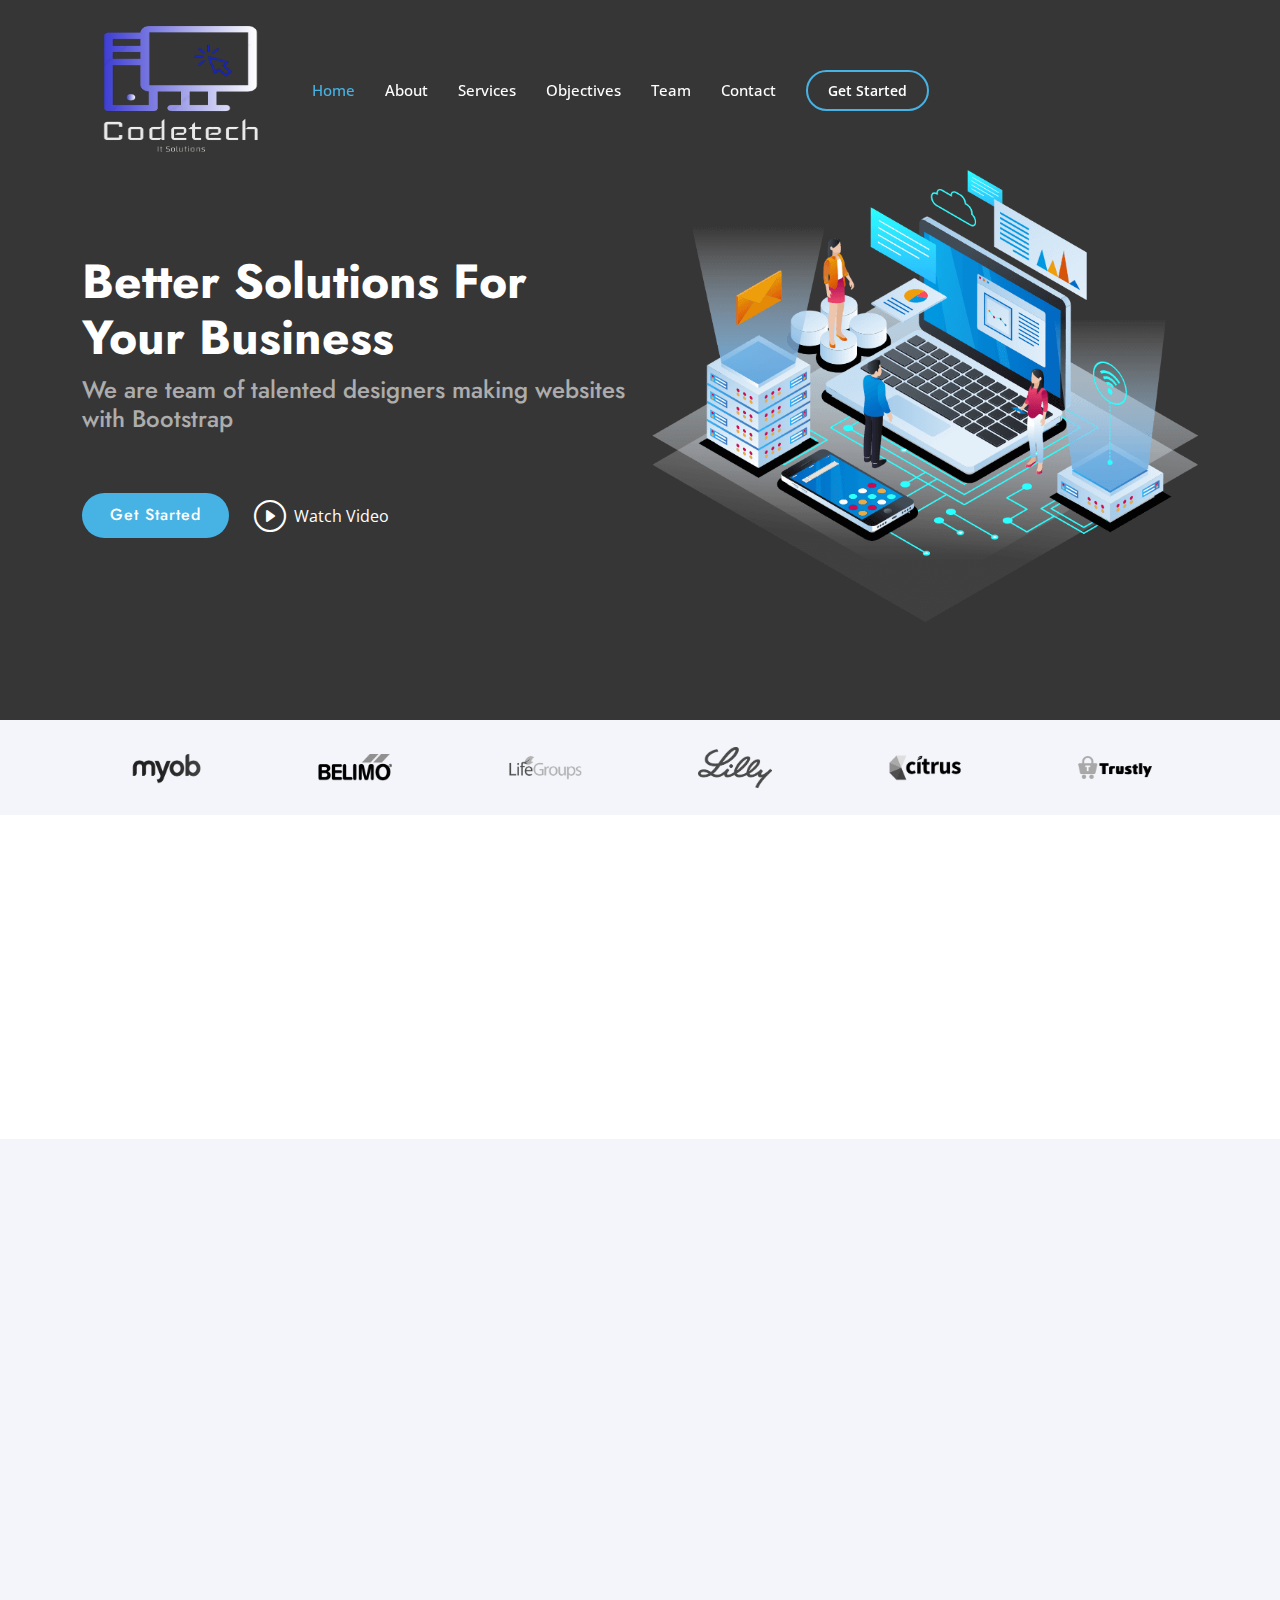
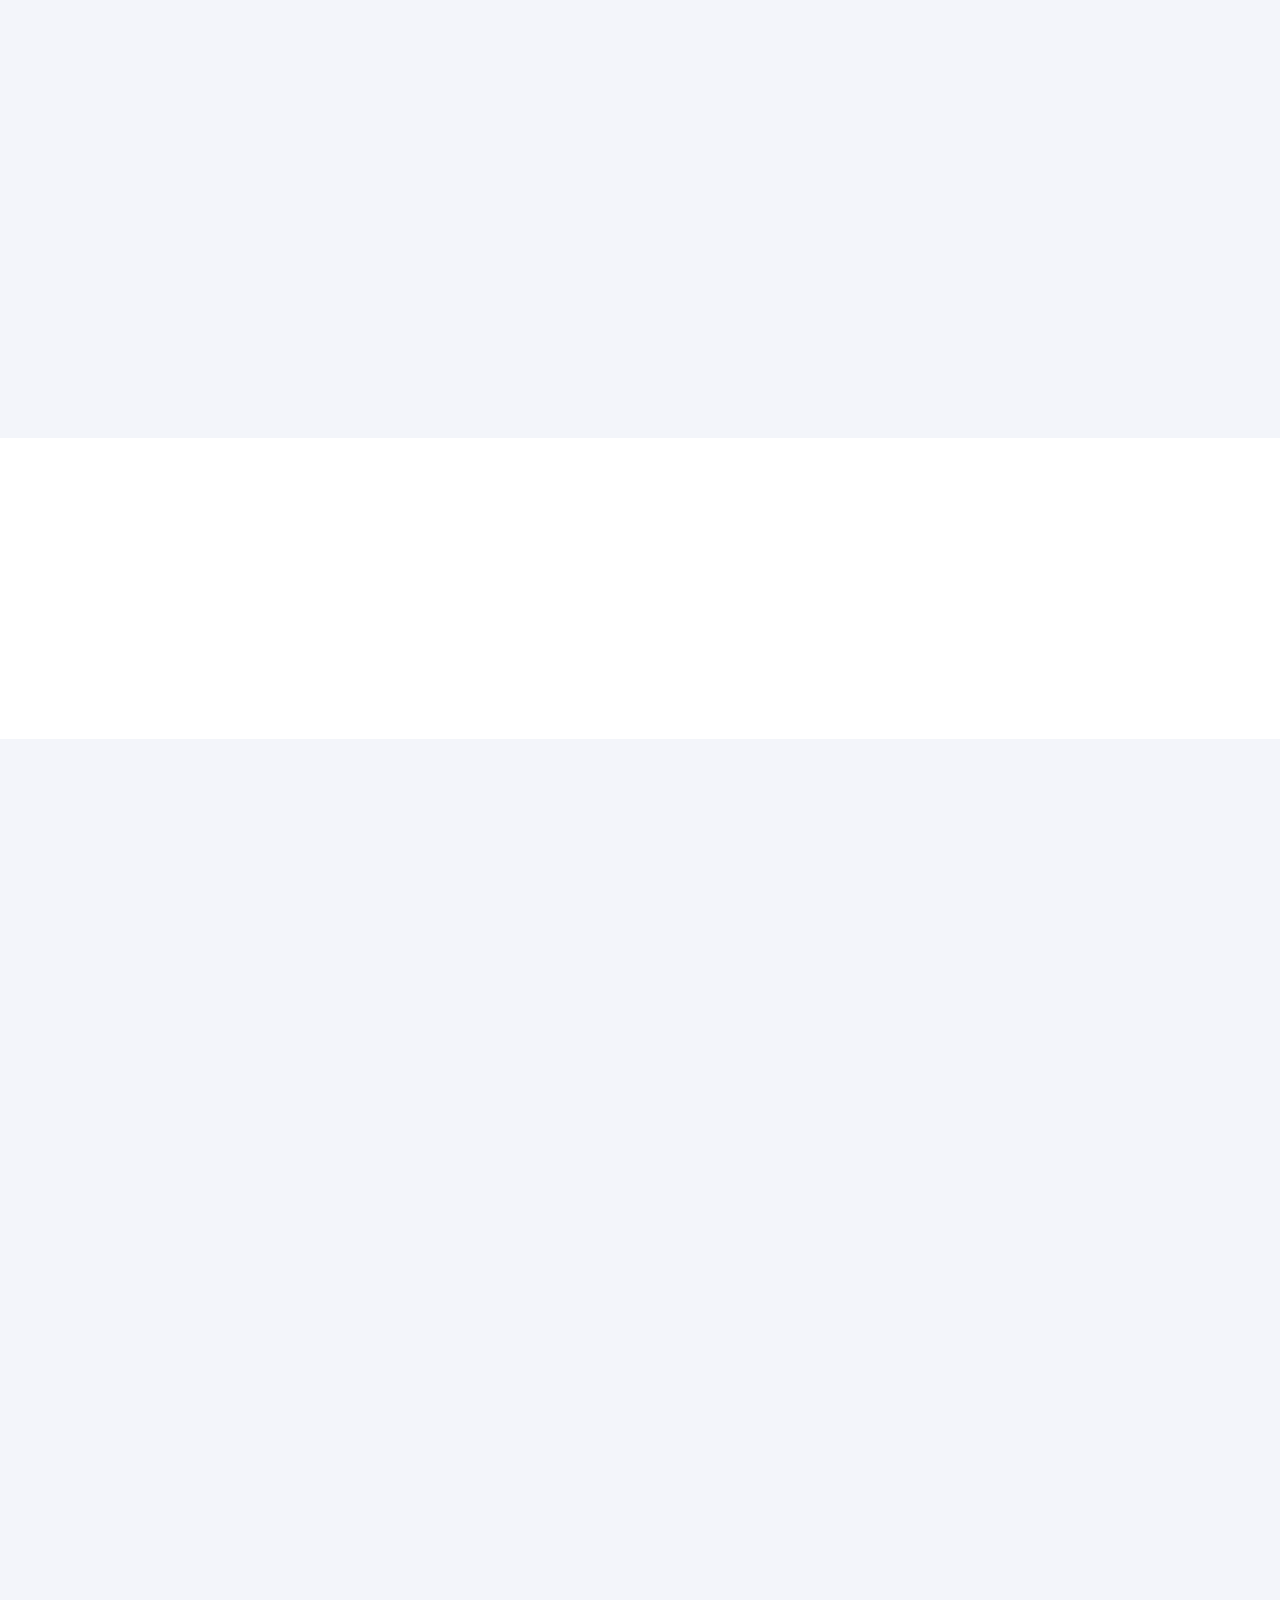
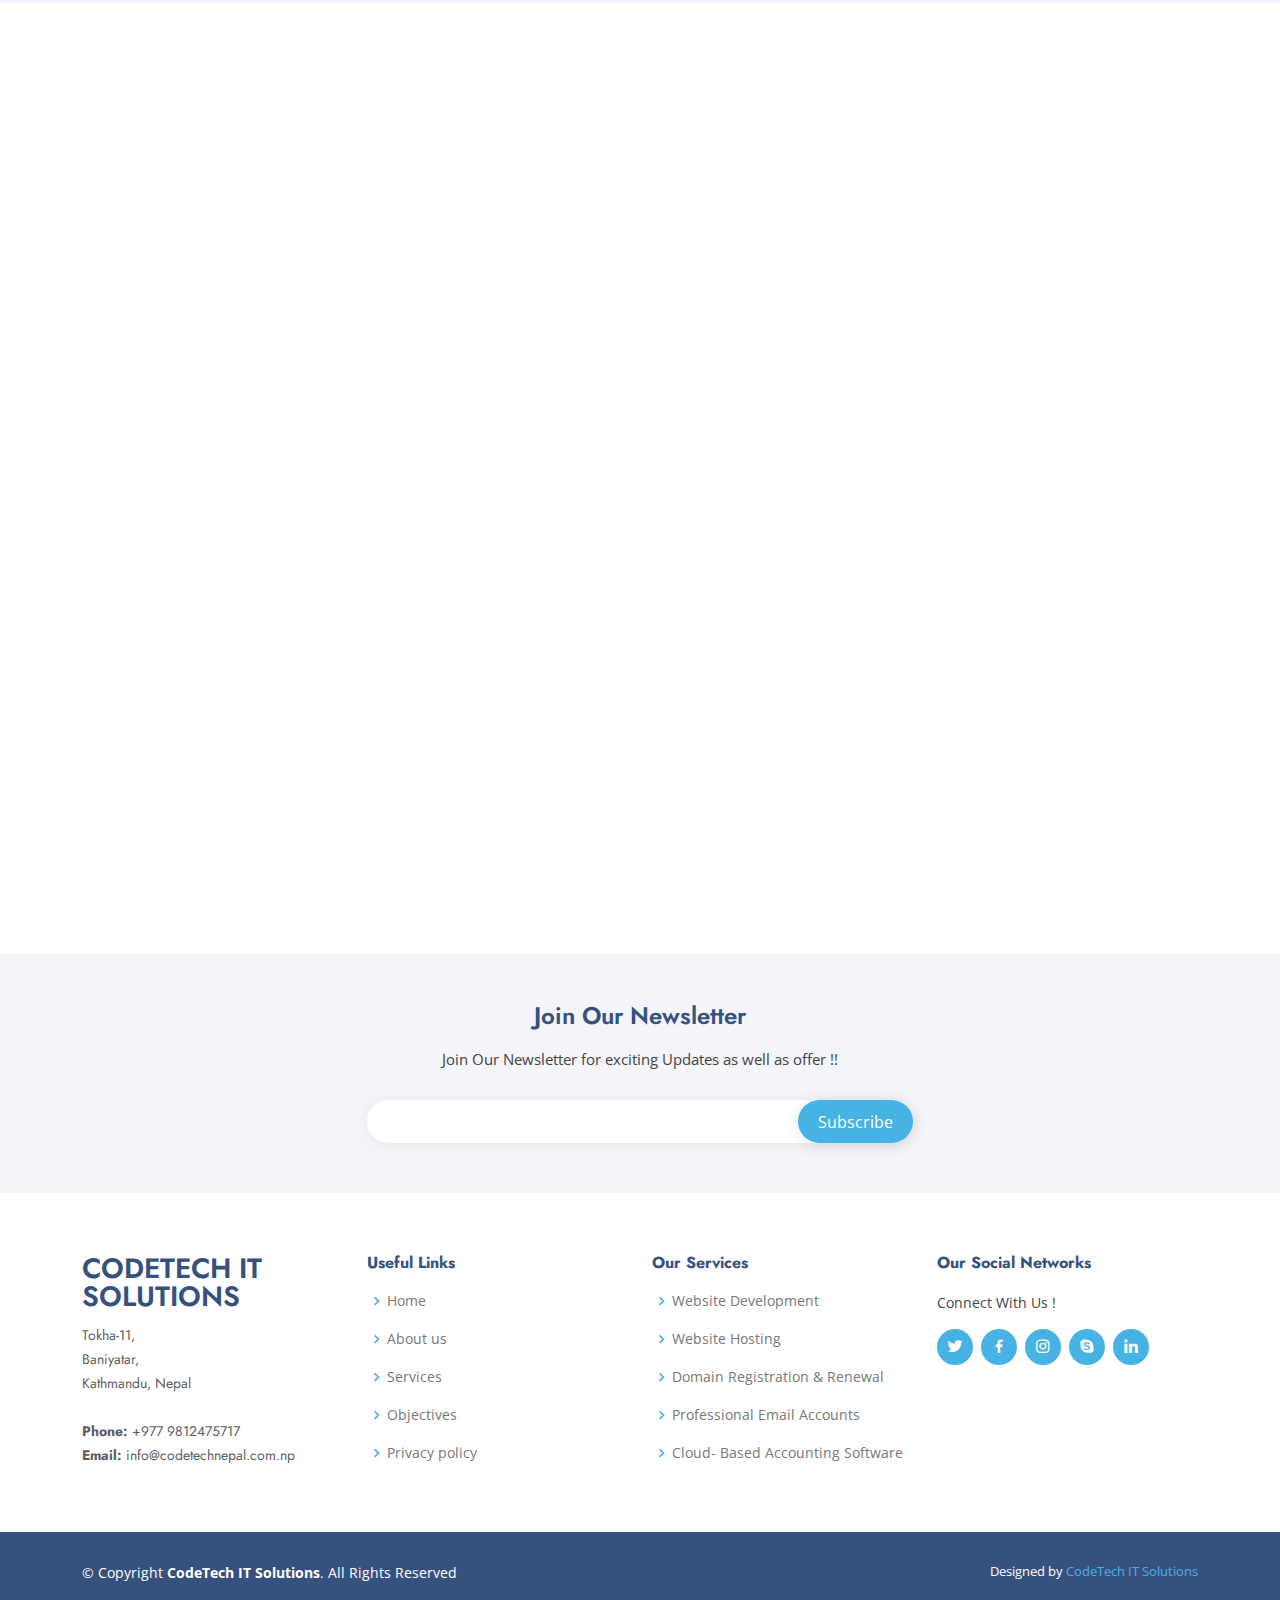
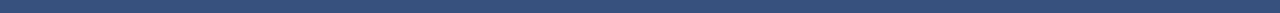
==== commit a36b0992: "changes in design" ====
--- a/index.html
+++ b/index.html
@@ -15,7 +15,6 @@
 
   <!-- Google Fonts -->
   <link href="https://fonts.googleapis.com/css?family=Open+Sans:300,300i,400,400i,600,600i,700,700i|Jost:300,300i,400,400i,500,500i,600,600i,700,700i|Poppins:300,300i,400,400i,500,500i,600,600i,700,700i" rel="stylesheet">
-
   <!-- Vendor CSS Files -->
   <link href="assets/vendor/aos/aos.css" rel="stylesheet">
   <link href="assets/vendor/bootstrap/css/bootstrap.min.css" rel="stylesheet">
@@ -24,26 +23,16 @@
   <link href="assets/vendor/glightbox/css/glightbox.min.css" rel="stylesheet">
   <link href="assets/vendor/remixicon/remixicon.css" rel="stylesheet">
   <link href="assets/vendor/swiper/swiper-bundle.min.css" rel="stylesheet">
-
   <!-- Template Main CSS File -->
   <link href="assets/css/style.css" rel="stylesheet">
-
-  <!-- =======================================================
-  * Template Name: Arsha
-  * Updated: Jan 29 2024 with Bootstrap v5.3.2
-  * Template URL: https://bootstrapmade.com/arsha-free-bootstrap-html-template-corporate/
-  * Author: BootstrapMade.com
-  * License: https://bootstrapmade.com/license/
-  ======================================================== -->
 </head>
 
 <body>
-
   <!-- ======= Header ======= -->
   <header id="header" class="fixed-top ">
     <div class="container d-flex align-items-center">
       <a class="navbar-brand" href="#">
-        <img src="assets/img/Company_Logo-no bg.png" alt="Life Quest Clinical Lab" width="200" height="150">
+        <img src="assets/img/Company_Logo-no bg.png" alt="Codetech IT Solutions" width="200" height="150">
       </a>
 <!-- 
       <h1 class="logo me-auto"><a href="index.html">CodeTech</a></h1> -->
@@ -55,8 +44,8 @@
           <li><a class="nav-link scrollto active" href="#hero">Home</a></li>
           <li><a class="nav-link scrollto" href="#about">About</a></li>
           <li><a class="nav-link scrollto" href="#services">Services</a></li>
-          <li><a class="nav-link   scrollto" href="#portfolio">Objectives</a></li>
-          <li><a class="nav-link scrollto" href="#team">Team</a></li>
+          <li><a class="nav-link   scrollto" href="#objectives">Objectives</a></li>
+          <li><a class="nav-link scrollto" href="#teams">Team</a></li>
           <!-- <li class="dropdown"><a href="#"><span>Drop Down</span> <i class="bi bi-chevron-down"></i></a>
             <ul>
               <li><a href="#">Drop Down 1</a></li>
@@ -165,7 +154,8 @@
       </div>
     </section><!-- End About Us Section -->
 
-    <!-- ======= Why Us Section ======= -->
+   
+    <!-- ======= Why Us Section ======= 
     <section id="why-us" class="why-us section-bg">
       <div class="container-fluid" data-aos="fade-up">
 
@@ -220,7 +210,8 @@
       </div>
     </section><!-- End Why Us Section -->
 
-    <!-- ======= Skills Section ======= -->
+
+    <!-- ======= Skills Section ======= 
     <section id="skills" class="skills">
       <div class="container" data-aos="fade-up">
 
@@ -271,7 +262,7 @@
         </div>
 
       </div>
-    </section><!-- End Skills Section -->
+    </section>  -- End Skills Section -->
 
     <!-- ======= Services Section ======= -->
     <section id="services" class="services section-bg">
@@ -279,7 +270,7 @@
 
         <div class="section-title">
           <h2>Services</h2>
-          <p>Magnam dolores commodi suscipit. Necessitatibus eius consequatur ex aliquid fuga eum quidem. Sit sint consectetur velit. Quisquam quos quisquam cupiditate. Et nemo qui impedit suscipit alias ea. Quia fugiat sit in iste officiis commodi quidem hic quas.</p>
+          <!-- <p>Magnam dolores commodi suscipit. Necessitatibus eius consequatur ex aliquid fuga eum quidem. Sit sint consectetur velit. Quisquam quos quisquam cupiditate. Et nemo qui impedit suscipit alias ea. Quia fugiat sit in iste officiis commodi quidem hic quas.</p> -->
         </div>
 
         <div class="row">
@@ -328,7 +319,7 @@
       </div>
     </section><!-- End Services Section -->
 
-    <!-- ======= Cta Section ======= -->
+    <!-- ======= Cta Section ======= 
     <section id="cta" class="cta">
       <div class="container" data-aos="zoom-in">
 
@@ -343,10 +334,10 @@
         </div>
 
       </div>
-    </section><!-- End Cta Section -->
+    </section> --- End Cta Section -->
 
     <!-- ======= Portfolio Section ======= -->
-    <section id="portfolio" class="portfolio">
+    <section id="objectives" class="Objective">
       <div class="container" data-aos="fade-up">
 
         <div class="section-title">
@@ -458,7 +449,7 @@
     </section><!-- End Portfolio Section -->
 
     <!-- ======= Team Section ======= -->
-    <section id="team" class="team section-bg">
+    <section id="teams" class="team section-bg">
       <div class="container" data-aos="fade-up">
 
         <div class="section-title">
@@ -542,7 +533,7 @@
       </div>
     </section><!-- End Team Section -->
 
-    <!-- ======= Pricing Section ======= -->
+    <!-- ======= Pricing Section ======= -
     <section id="pricing" class="pricing">
       <div class="container" data-aos="fade-up">
 
@@ -601,9 +592,9 @@
         </div>
 
       </div>
-    </section><!-- End Pricing Section -->
-
-    <!-- ======= Frequently Asked Questions Section ======= -->
+    </section> -- End Pricing Section -->
+
+    <!-- ======= Frequently Asked Questions Section ======= --
     <section id="faq" class="faq section-bg">
       <div class="container" data-aos="fade-up">
 
@@ -663,7 +654,7 @@
         </div>
 
       </div>
-    </section><!-- End Frequently Asked Questions Section -->
+    </section>!-- End Frequently Asked Questions Section -->
 
     <!-- ======= Contact Section ======= -->
     <section id="contact" class="contact">
@@ -745,7 +736,7 @@
         <div class="row justify-content-center">
           <div class="col-lg-6">
             <h4>Join Our Newsletter</h4>
-            <p>Tamen quem nulla quae legam multos aute sint culpa legam noster magna</p>
+            <p>Join Our Newsletter for exciting Updates as well as offer !!</p>
             <form action="" method="post">
               <input type="email" name="email"><input type="submit" value="Subscribe">
             </form>
@@ -759,41 +750,40 @@
         <div class="row">
 
           <div class="col-lg-3 col-md-6 footer-contact">
-            <h3>Arsha</h3>
+            <h3>Codetech IT Solutions</h3>
             <p>
-              A108 Adam Street <br>
-              New York, NY 535022<br>
-              United States <br><br>
-              <strong>Phone:</strong> +1 5589 55488 55<br>
-              <strong>Email:</strong> info@example.com<br>
+              Tokha-11, <br>
+              Baniyatar, <br>
+              Kathmandu, Nepal <br><br>
+              <strong>Phone:</strong> +977 9812475717<br>
+              <strong>Email:</strong> info@codetechnepal.com.np<br>
             </p>
           </div>
-
           <div class="col-lg-3 col-md-6 footer-links">
             <h4>Useful Links</h4>
             <ul>
               <li><i class="bx bx-chevron-right"></i> <a href="#">Home</a></li>
-              <li><i class="bx bx-chevron-right"></i> <a href="#">About us</a></li>
-              <li><i class="bx bx-chevron-right"></i> <a href="#">Services</a></li>
-              <li><i class="bx bx-chevron-right"></i> <a href="#">Terms of service</a></li>
-              <li><i class="bx bx-chevron-right"></i> <a href="#">Privacy policy</a></li>
+              <li><i class="bx bx-chevron-right"></i> <a href="#about">About us</a></li>
+              <li><i class="bx bx-chevron-right"></i> <a href="#services">Services</a></li>
+              <li><i class="bx bx-chevron-right"></i> <a href="#objectives">Objectives</a></li>
+              <li><i class="bx bx-chevron-right"></i> <a href="#teams">Privacy policy</a></li>
             </ul>
           </div>
 
           <div class="col-lg-3 col-md-6 footer-links">
             <h4>Our Services</h4>
             <ul>
-              <li><i class="bx bx-chevron-right"></i> <a href="#">Web Design</a></li>
-              <li><i class="bx bx-chevron-right"></i> <a href="#">Web Development</a></li>
-              <li><i class="bx bx-chevron-right"></i> <a href="#">Product Management</a></li>
-              <li><i class="bx bx-chevron-right"></i> <a href="#">Marketing</a></li>
-              <li><i class="bx bx-chevron-right"></i> <a href="#">Graphic Design</a></li>
+              <li><i class="bx bx-chevron-right"></i> <a href="#">Website Development</a></li>
+              <li><i class="bx bx-chevron-right"></i> <a href="#">Website Hosting</a></li>
+              <li><i class="bx bx-chevron-right"></i> <a href="#">Domain Registration & Renewal</a></li>
+              <li><i class="bx bx-chevron-right"></i> <a href="#">Professional Email Accounts</a></li>
+              <li><i class="bx bx-chevron-right"></i> <a href="#">Cloud- Based Accounting Software</a></li>
             </ul>
           </div>
 
           <div class="col-lg-3 col-md-6 footer-links">
             <h4>Our Social Networks</h4>
-            <p>Cras fermentum odio eu feugiat lide par naso tierra videa magna derita valies</p>
+            <p>Connect With Us !</p>
             <div class="social-links mt-3">
               <a href="#" class="twitter"><i class="bx bxl-twitter"></i></a>
               <a href="#" class="facebook"><i class="bx bxl-facebook"></i></a>
@@ -816,7 +806,7 @@
         <!-- You can delete the links only if you purchased the pro version. -->
         <!-- Licensing information: https://bootstrapmade.com/license/ -->
         <!-- Purchase the pro version with working PHP/AJAX contact form: https://bootstrapmade.com/arsha-free-bootstrap-html-template-corporate/ -->
-        Designed by <a href="https://bootstrapmade.com/">BootstrapMade</a>
+        Designed by <a href="https://www.codetechnepal.com.np/">CodeTech IT Solutions</a>
       </div>
     </div>
   </footer><!-- End Footer -->
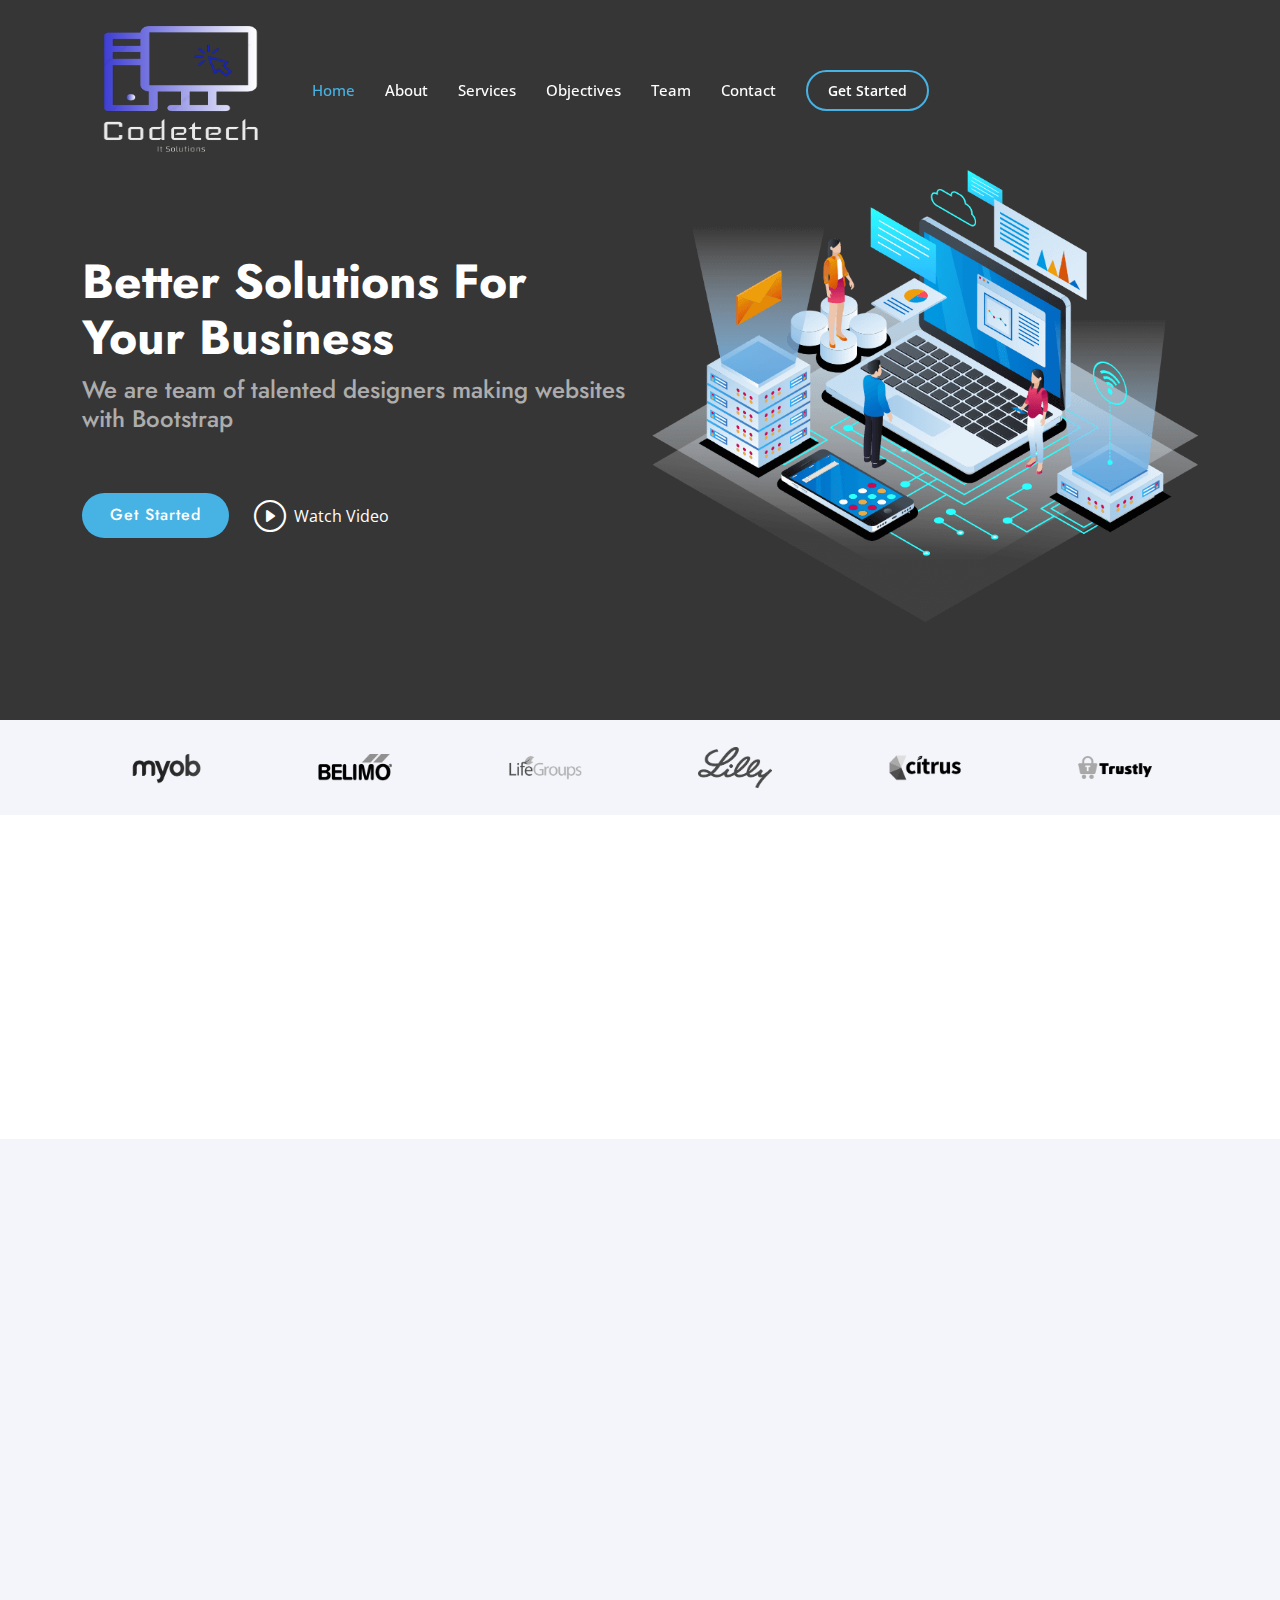
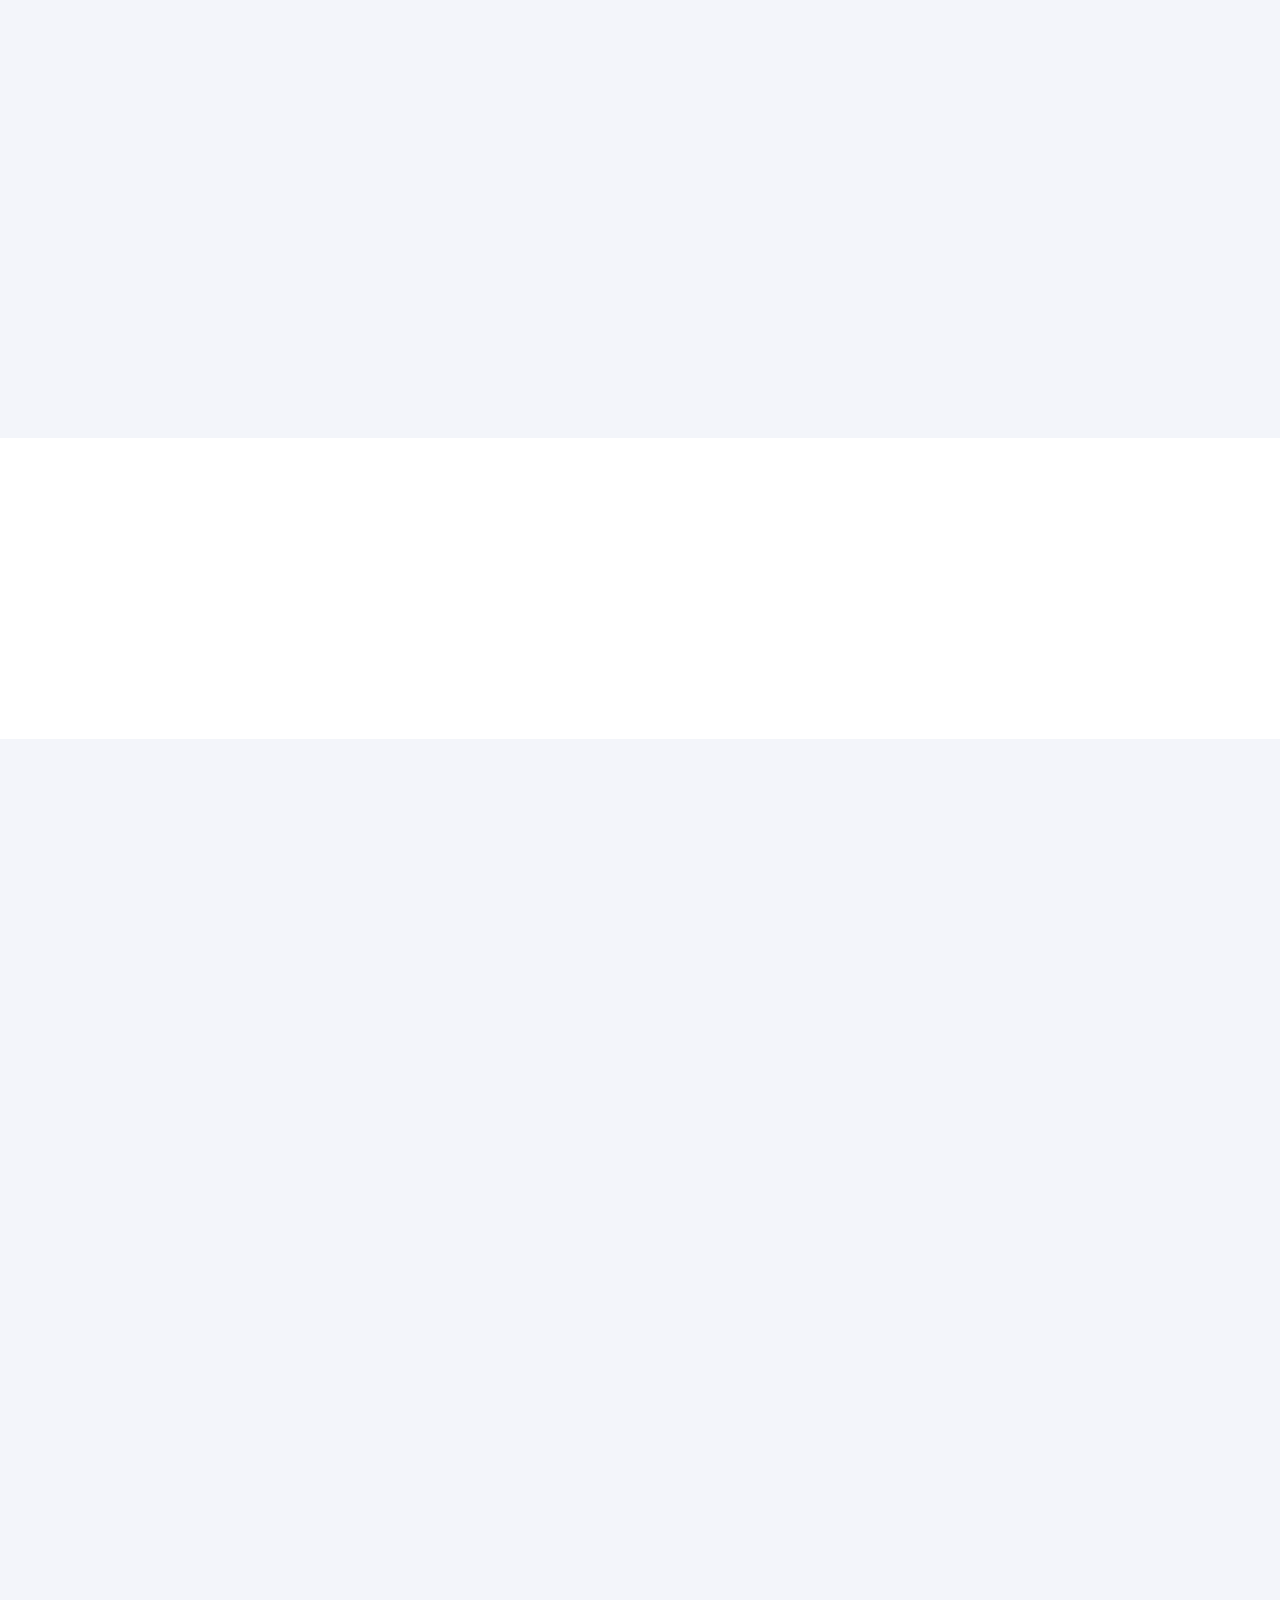
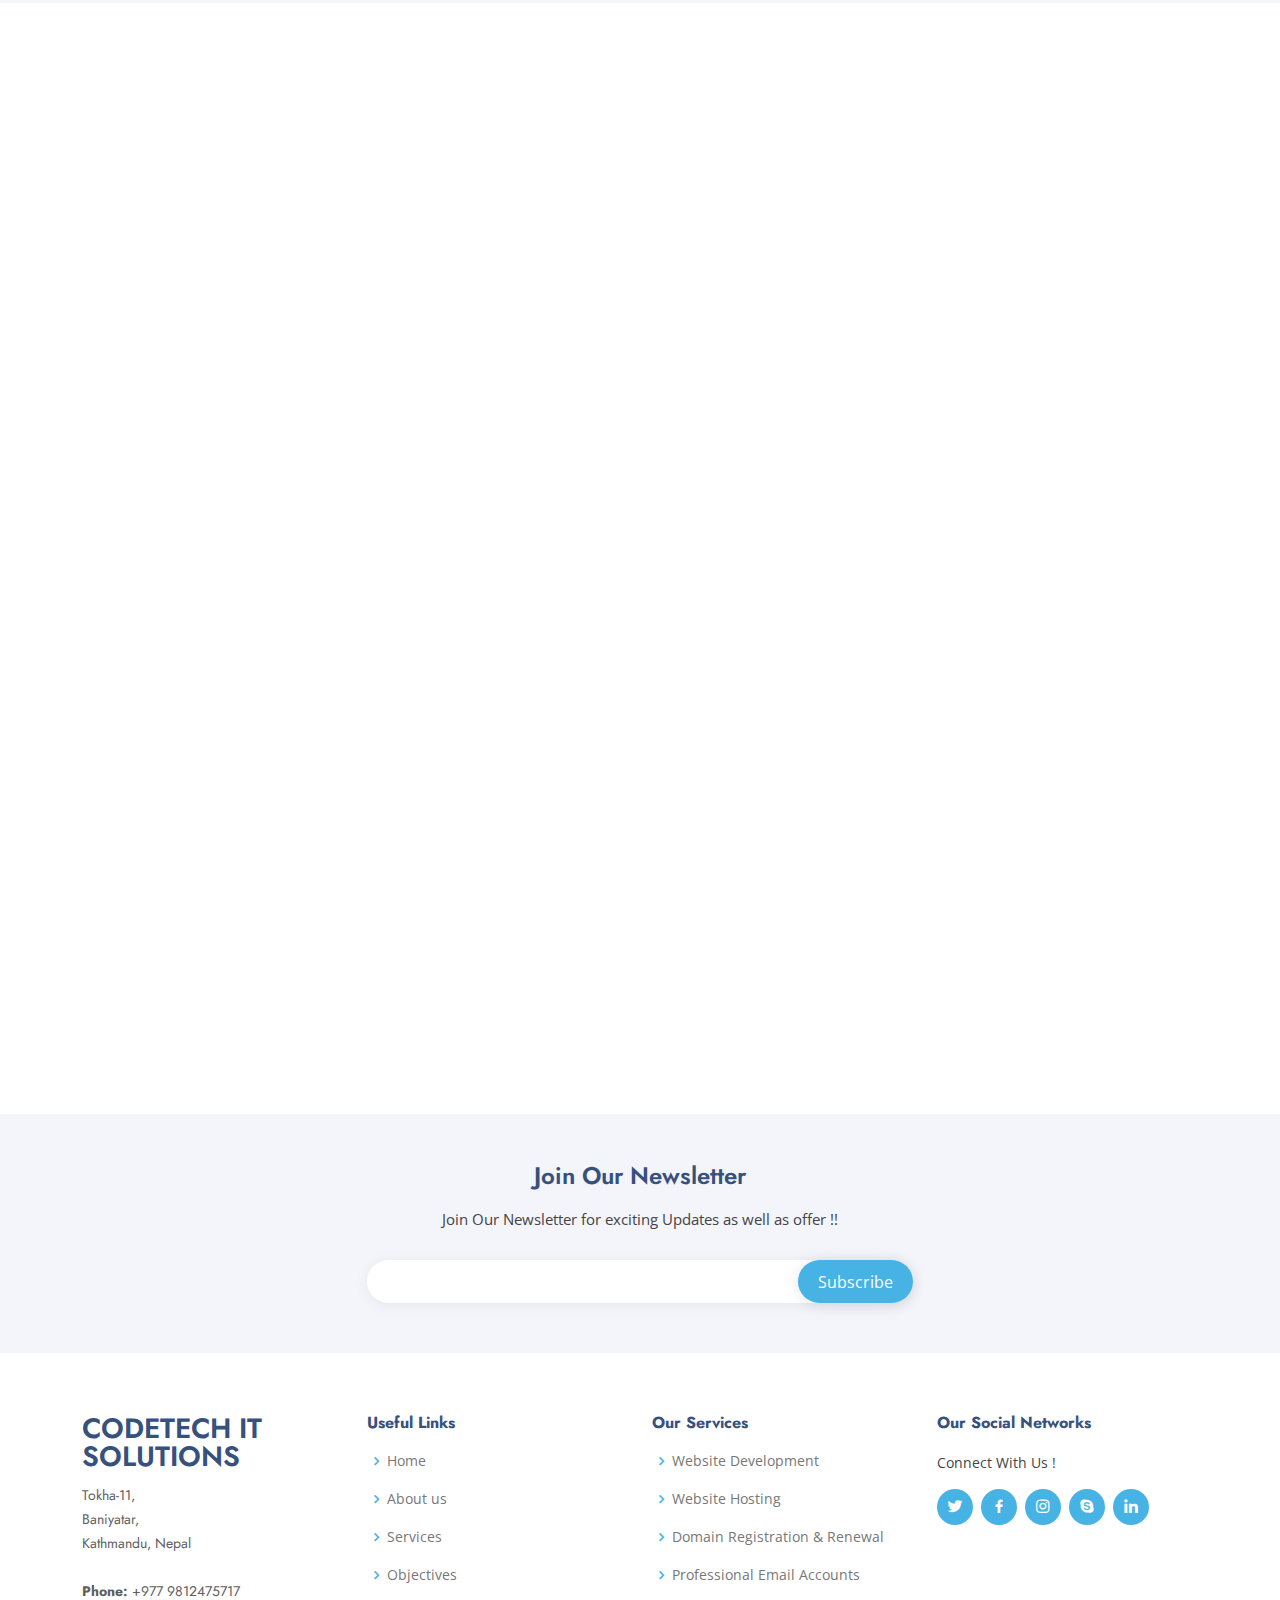
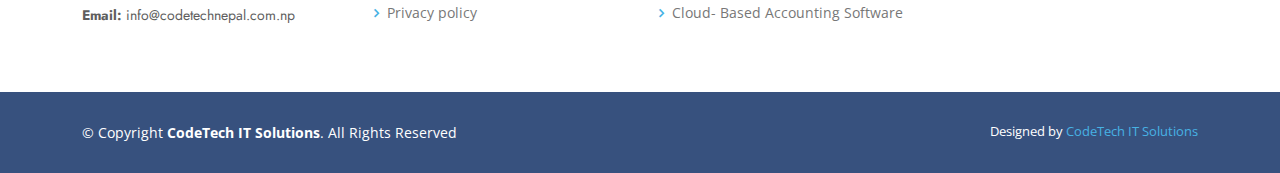
==== commit 09a69607: "maps changed" ====
--- a/index.html
+++ b/index.html
@@ -11,7 +11,7 @@
 
   <!-- Favicons -->
   <link href="assets/img/favicon.png" rel="icon">
-  <link href="assets/img/apple-touch-icon.png" rel="apple-touch-icon">
+  <!-- <link href="assets/img/apple-touch-icon.png" rel="apple-touch-icon"> -->
 
   <!-- Google Fonts -->
   <link href="https://fonts.googleapis.com/css?family=Open+Sans:300,300i,400,400i,600,600i,700,700i|Jost:300,300i,400,400i,500,500i,600,600i,700,700i|Poppins:300,300i,400,400i,500,500i,600,600i,700,700i" rel="stylesheet">
@@ -687,7 +687,14 @@
                 <p>+9779812475717</p>
               </div>
 
-              <iframe src="https://www.google.com/maps/embed?pb=!1m14!1m8!1m3!1d12097.433213460943!2d-74.0062269!3d40.7101282!3m2!1i1024!2i768!4f13.1!3m3!1m2!1s0x0%3A0xb89d1fe6bc499443!2sDowntown+Conference+Center!5e0!3m2!1smk!2sbg!4v1539943755621" frameborder="0" style="border:0; width: 100%; height: 290px;" allowfullscreen></iframe>
+              <!-- <iframe src="https://www.google.com/maps/embed?pb=!1m14!1m8!1m3!1d12097.433213460943!2d-74.0062269!3d40.7101282!3m2!1i1024!2i768!4f13.1!3m3!1m2!1s0x0%3A0xb89d1fe6bc499443!2sDowntown+Conference+Center!5e0!3m2!1smk!2sbg!4v1539943755621" 
+              frameborder="0" style="border:0; width: 100%; height: 290px;" allowfullscreen></iframe> -->
+
+
+              <iframe src="https://www.google.com/maps/embed?pb=!1m14!1m12!1m3!1d467.5146753648586!2d85.31844677241821!3d27.744859663518813!2m3!1f0!2f0!3f0!3m2!1i1024!2i768!4f13.1!5e1!3m2!1sen!2snp!4v1736347475404!5m2!1sen!2snp" width="600" height="450" style="border:0;" allowfullscreen="" loading="lazy" referrerpolicy="no-referrer-when-downgrade"></iframe>
+              
+
+
             </div>
 
           </div>
